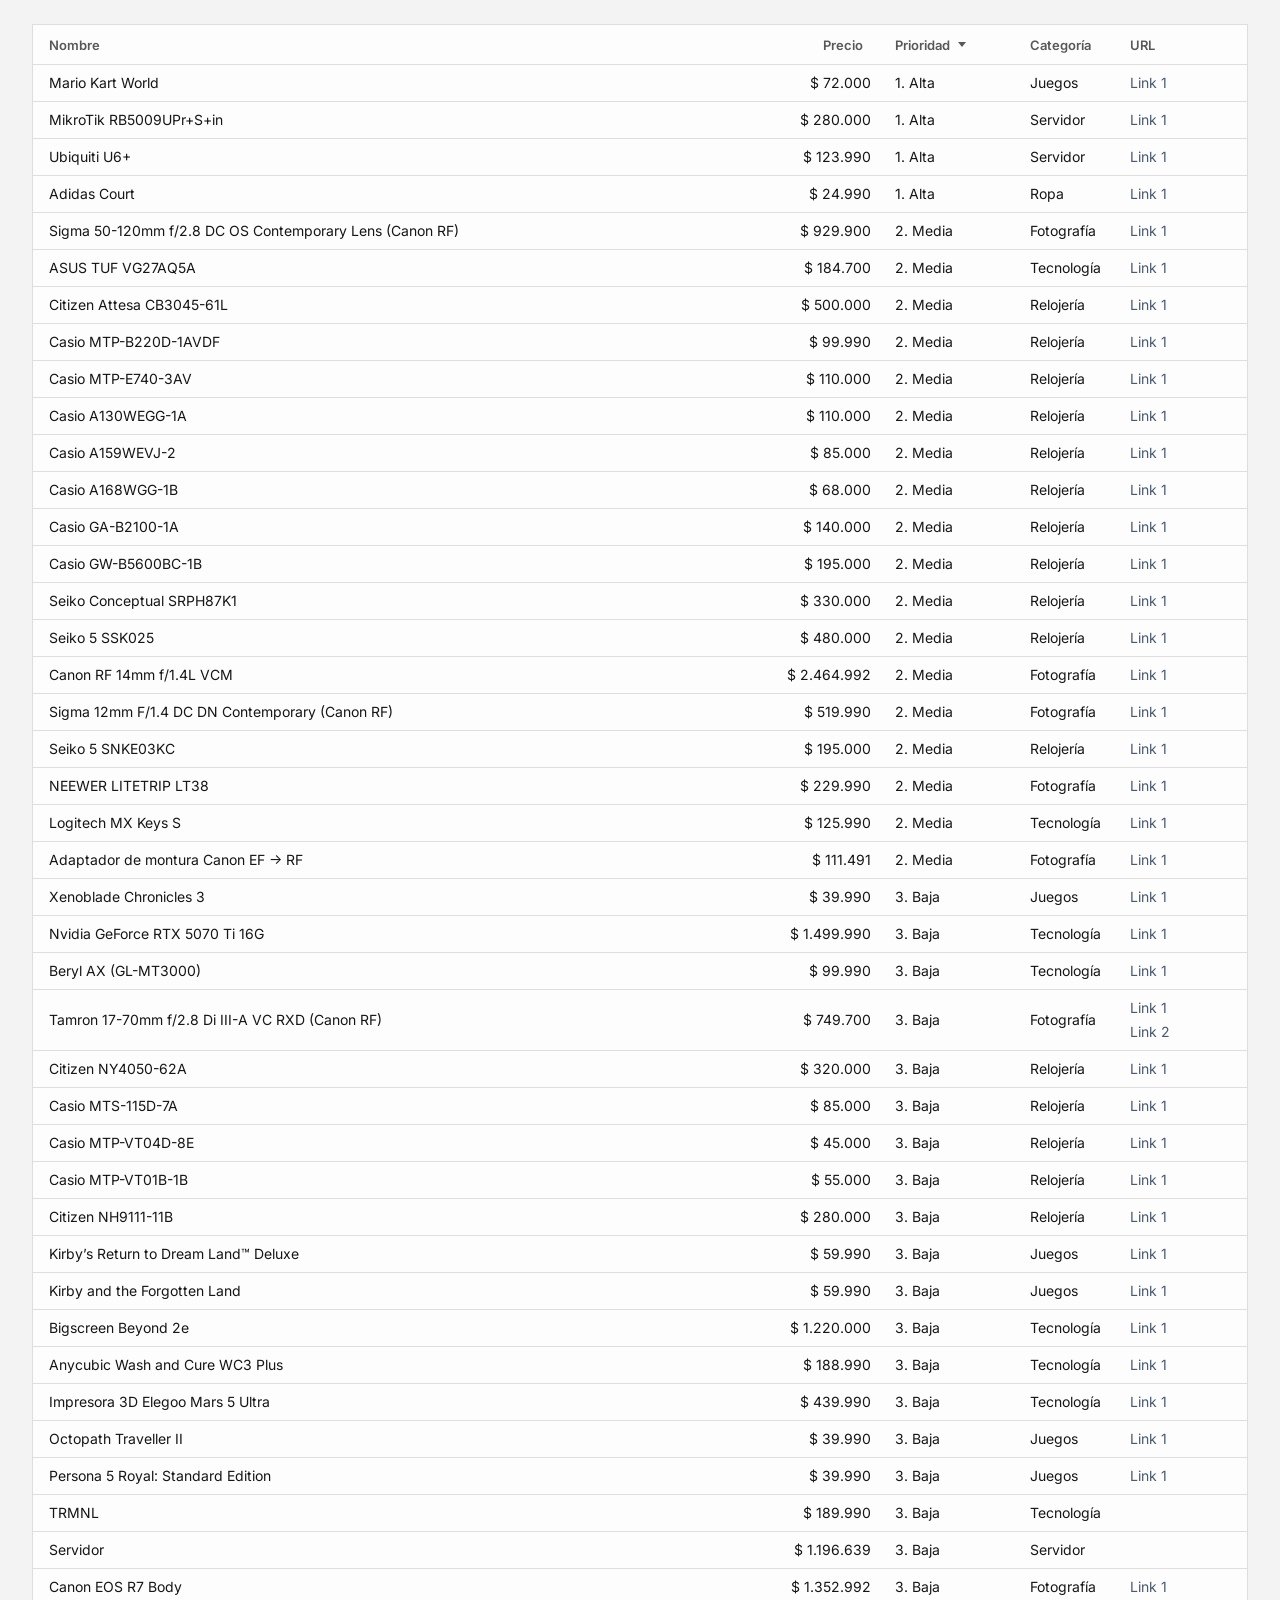
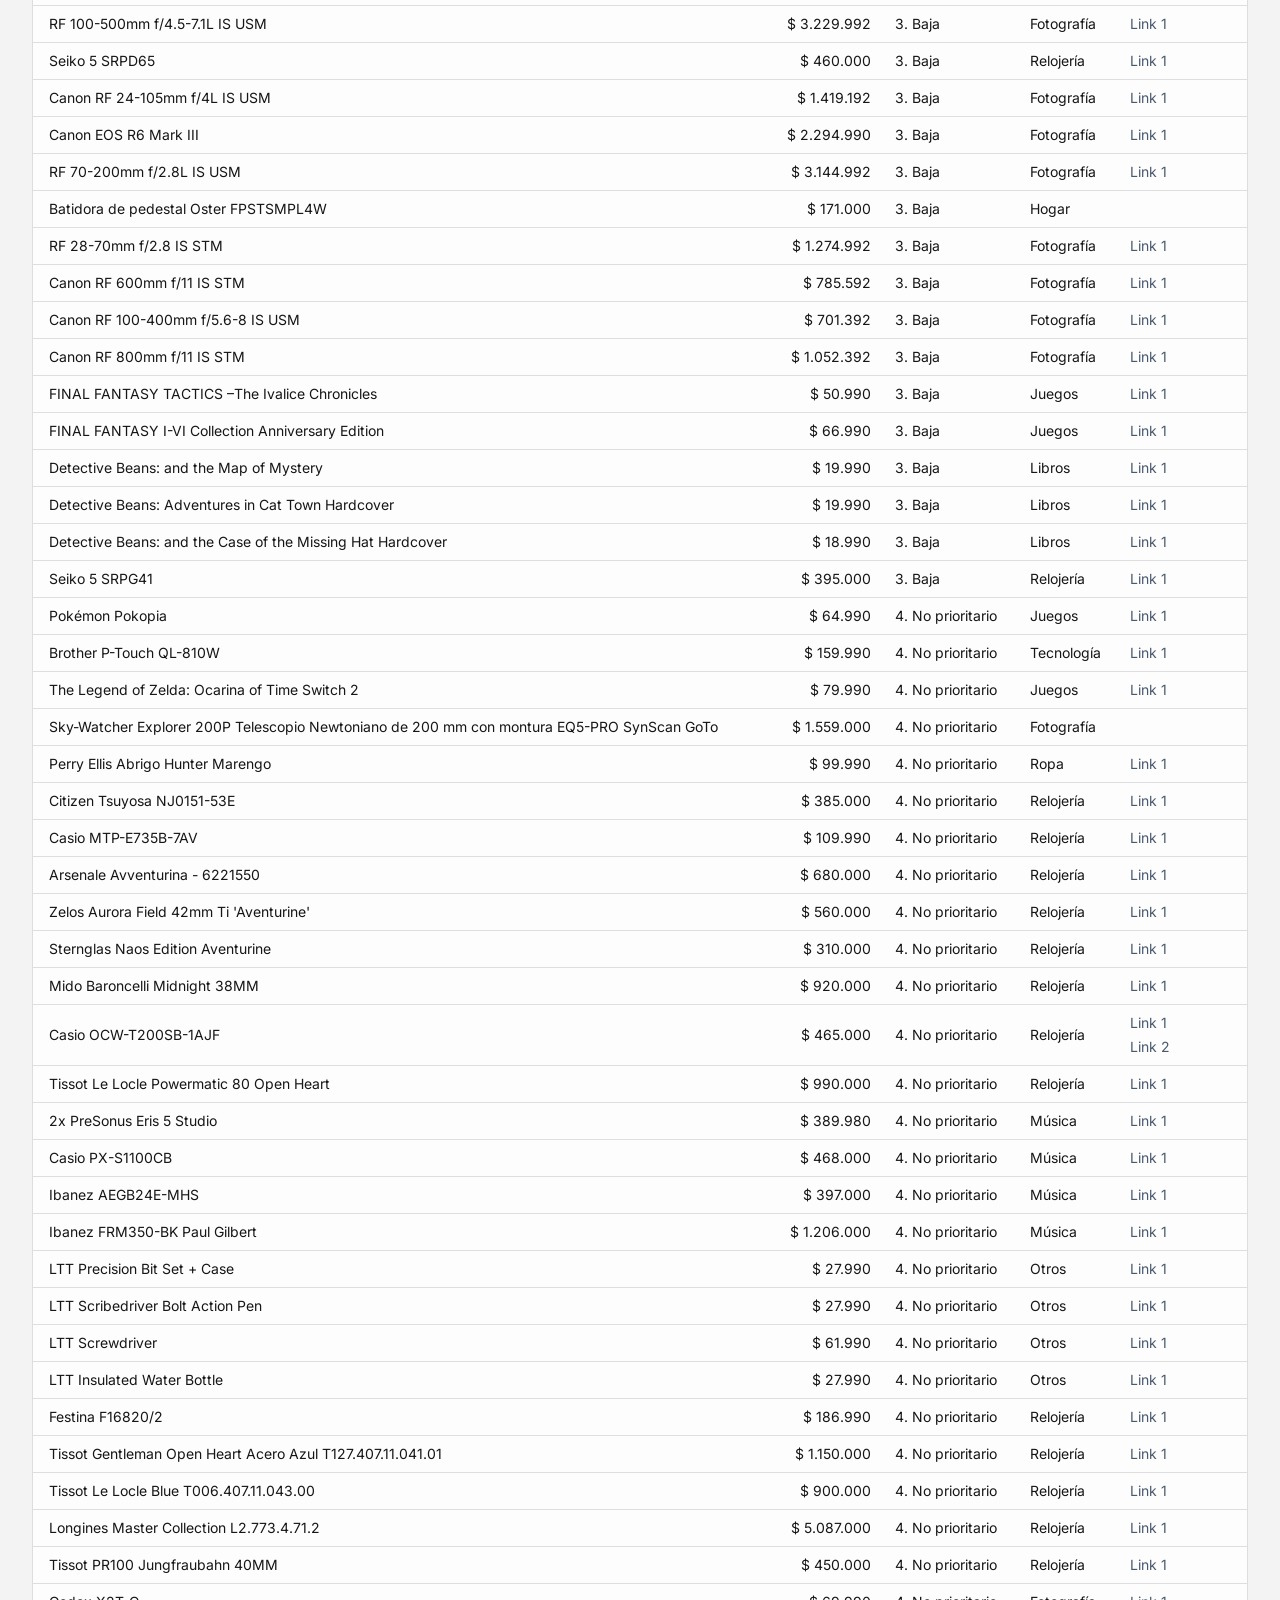
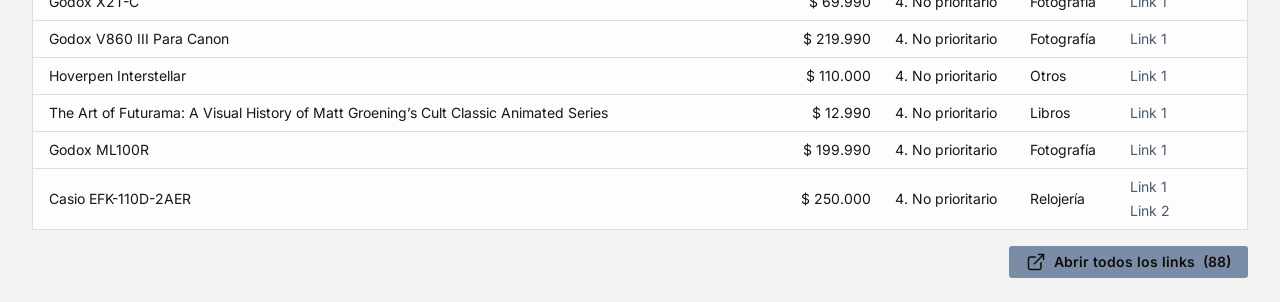
==== index.html @ c1797fd4 "Actualiza páginas 2026-11-22 13:48:52" ====
<!doctype html>
<html lang="es" data-app="Noco-Webhook" data-tint="neutral" data-shape="sharp" data-density="compact" data-voice="sans" data-numbers="inter">
<head>
<meta charset="utf-8">
<meta name="viewport" content="width=480">
<title>Noco-Webhook - Wishlist</title>
<meta name="theme-color" content="#7b8da6">
<link rel="icon" href="favicon.svg" type="image/svg+xml">
<!-- theme.js va antes de las hojas: así el tema elegido se aplica sin parpadeo -->
<script src="theme.js"></script>
<link rel="stylesheet" href="base.css">
<link rel="stylesheet" href="app.css">
</head>
<body class="fit-screen">
<div class="app">
<main class="main">
<div class="page page-wide">


<table class="table" id="tablaConEstilo">
<thead>
<tr>
<th scope="col">Nombre</th>
<th scope="col">Precio</th>
<th scope="col">Prioridad</th>
<th scope="col">Categoría</th>
<th scope="col">Estado</th>
<th scope="col">Fecha estimada</th>
<th scope="col">Proyecto</th>
<th scope="col">Fecha compra</th>
<th scope="col">URL</th>
</tr>
</thead>
<tbody>
<tr>
<td>Adidas Court</td>
<td>24990</td>
<td>1. Alta</td>
<td>Ropa</td>
<td>Pendiente</td>
<td>2030-12-31</td>
<td></td>
<td></td>
<td><ul><li><a href="https://www.adidas.cl/zapatillas-court/IE0927.html?forceSelSize=US+9" rel="noopener noreferrer" target="_blank">Link 1</a></li></ul></td>
</tr>
<tr>
<td>Ubiquiti U6+</td>
<td>123990</td>
<td>1. Alta</td>
<td>Servidor</td>
<td>Pendiente</td>
<td>2030-12-31</td>
<td>Servidor</td>
<td></td>
<td><ul><li><a href="https://www.amazon.com/gp/product/B0CC7X8XFD" rel="noopener noreferrer" target="_blank">Link 1</a></li></ul></td>
</tr>
<tr>
<td>MikroTik RB5009UPr+S+in</td>
<td>280000</td>
<td>1. Alta</td>
<td>Servidor</td>
<td>Pendiente</td>
<td>2030-12-31</td>
<td>Servidor</td>
<td></td>
<td><ul><li><a href="https://www.amazon.com/gp/product/B0BBW159WW" rel="noopener noreferrer" target="_blank">Link 1</a></li></ul></td>
</tr>
<tr>
<td>Mario Kart World</td>
<td>72000</td>
<td>1. Alta</td>
<td>Juegos</td>
<td>Pendiente</td>
<td>2030-12-31</td>
<td></td>
<td></td>
<td><ul><li><a href="https://www.mercadolibre.cl/videojuego-mario-kart-world-nintendo-switch-2-fisico/p/MLC49537584" rel="noopener noreferrer" target="_blank">Link 1</a></li></ul></td>
</tr>
<tr>
<td>Adaptador de montura Canon EF -&gt; RF</td>
<td>111491</td>
<td>2. Media</td>
<td>Fotografía</td>
<td>Pendiente</td>
<td>2025-12-31</td>
<td>Fotografía</td>
<td></td>
<td><ul><li><a href="https://www.canontiendaonline.cl/es_cl/p/adaptador-de-montura-de-lente-ef-eos-r?merchandise_type=New" rel="noopener noreferrer" target="_blank">Link 1</a></li></ul></td>
</tr>
<tr>
<td>Logitech MX Keys S</td>
<td>125990</td>
<td>2. Media</td>
<td>Tecnología</td>
<td>Pendiente</td>
<td>2025-12-31</td>
<td></td>
<td></td>
<td><ul><li><a href="https://www.mercadolibre.cl/teclado-logitech-mx-keys-s-color-grafito/p/MLC27081469" rel="noopener noreferrer" target="_blank">Link 1</a></li></ul></td>
</tr>
<tr>
<td>NEEWER LITETRIP LT38</td>
<td>229990</td>
<td>2. Media</td>
<td>Fotografía</td>
<td>Pendiente</td>
<td>2026-03-25</td>
<td>Fotografía</td>
<td></td>
<td><ul><li><a href="https://www.amazon.com/gp/product/B0D9QNVMGJ" rel="noopener noreferrer" target="_blank">Link 1</a></li></ul></td>
</tr>
<tr>
<td>Seiko 5 SNKE03KC</td>
<td>195000</td>
<td>2. Media</td>
<td>Relojería</td>
<td>Pendiente</td>
<td>2026-03-25</td>
<td></td>
<td></td>
<td><ul><li><a href="https://www.dandolahora.cl/collections/relojes-seiko/products/reloj-seiko-5-analogo-automatico-snke03kc-metalico-36mm" rel="noopener noreferrer" target="_blank">Link 1</a></li></ul></td>
</tr>
<tr>
<td>Sigma 12mm F/1.4 DC DN Contemporary (Canon RF)</td>
<td>519990</td>
<td>2. Media</td>
<td>Fotografía</td>
<td>Pendiente</td>
<td>2026-06-25</td>
<td>Fotografía</td>
<td></td>
<td><ul><li><a href="https://www.mifotopro.cl/producto/lente-sigma-af-12mm-f-1-4-dc-c-para-canon-rf/" rel="noopener noreferrer" target="_blank">Link 1</a></li></ul></td>
</tr>
<tr>
<td>Canon RF 14mm f/1.4L VCM</td>
<td>2464992</td>
<td>2. Media</td>
<td>Fotografía</td>
<td>Pendiente</td>
<td>2026-06-25</td>
<td>Fotografía</td>
<td></td>
<td><ul><li><a href="https://www.canontiendaonline.cl/es_cl/p/rf-14mm-f-1-4l-vcm" rel="noopener noreferrer" target="_blank">Link 1</a></li></ul></td>
</tr>
<tr>
<td>Seiko 5 SSK025</td>
<td>480000</td>
<td>2. Media</td>
<td>Relojería</td>
<td>Pendiente</td>
<td>2027-12-31</td>
<td></td>
<td></td>
<td><ul><li><a href="https://www.dandolahora.cl/products/reloj-seiko-5-gmt-automatic-ssk025-metalico-made-in-japan-40mm" rel="noopener noreferrer" target="_blank">Link 1</a></li></ul></td>
</tr>
<tr>
<td>Seiko Conceptual SRPH87K1</td>
<td>330000</td>
<td>2. Media</td>
<td>Relojería</td>
<td>Pendiente</td>
<td>2030-12-31</td>
<td></td>
<td></td>
<td><ul><li><a href="https://seikoboutique.cl/products/srph87k1" rel="noopener noreferrer" target="_blank">Link 1</a></li></ul></td>
</tr>
<tr>
<td>Casio GW-B5600BC-1B</td>
<td>195000</td>
<td>2. Media</td>
<td>Relojería</td>
<td>Pendiente</td>
<td>2030-12-31</td>
<td></td>
<td></td>
<td><ul><li><a href="https://www.casio.com/es/watches/gshock/product.GW-B5600BC-1B/" rel="noopener noreferrer" target="_blank">Link 1</a></li></ul></td>
</tr>
<tr>
<td>Casio GA-B2100-1A</td>
<td>140000</td>
<td>2. Media</td>
<td>Relojería</td>
<td>Pendiente</td>
<td>2030-12-31</td>
<td></td>
<td></td>
<td><ul><li><a href="https://www.dandolahora.cl/products/reloj-casio-g-shock-tough-solar-casioak-ga-b2100-1adr-carbon-core" rel="noopener noreferrer" target="_blank">Link 1</a></li></ul></td>
</tr>
<tr>
<td>Casio A168WGG-1B</td>
<td>68000</td>
<td>2. Media</td>
<td>Relojería</td>
<td>Pendiente</td>
<td>2030-12-31</td>
<td></td>
<td></td>
<td><ul><li><a href="https://www.dandolahora.cl/products/reloj-casio-vintage-a168wgg-1bdf-negro-pantalla-negativa" rel="noopener noreferrer" target="_blank">Link 1</a></li></ul></td>
</tr>
<tr>
<td>Casio A159WEVJ-2</td>
<td>85000</td>
<td>2. Media</td>
<td>Relojería</td>
<td>Pendiente</td>
<td>2030-12-31</td>
<td></td>
<td></td>
<td><ul><li><a href="https://www.dandolahora.cl/products/reloj-casio-vintage-a159wevj-2-azul-made-in-japan" rel="noopener noreferrer" target="_blank">Link 1</a></li></ul></td>
</tr>
<tr>
<td>Casio A130WEGG-1A</td>
<td>110000</td>
<td>2. Media</td>
<td>Relojería</td>
<td>Pendiente</td>
<td>2030-12-31</td>
<td></td>
<td></td>
<td><ul><li><a href="https://www.dandolahora.cl/products/reloj-casio-vintage-a130wegg-1a" rel="noopener noreferrer" target="_blank">Link 1</a></li></ul></td>
</tr>
<tr>
<td>Casio MTP-E740-3AV</td>
<td>110000</td>
<td>2. Media</td>
<td>Relojería</td>
<td>Pendiente</td>
<td>2030-12-31</td>
<td></td>
<td></td>
<td><ul><li><a href="https://www.dandolahora.cl/products/reloj-casio-analogo-mtp-e740-2a1-skeleton-day-date-azul-39-8mm" rel="noopener noreferrer" target="_blank">Link 1</a></li></ul></td>
</tr>
<tr>
<td>Casio MTP-B220D-1AVDF</td>
<td>99990</td>
<td>2. Media</td>
<td>Relojería</td>
<td>Pendiente</td>
<td>2030-12-31</td>
<td></td>
<td></td>
<td><ul><li><a href="https://larelojeria.cl/products/reloj-analogo-casio-hombre-mtp-b220d-1avdf" rel="noopener noreferrer" target="_blank">Link 1</a></li></ul></td>
</tr>
<tr>
<td>Citizen Attesa CB3045-61L</td>
<td>500000</td>
<td>2. Media</td>
<td>Relojería</td>
<td>Pendiente</td>
<td>2030-12-31</td>
<td></td>
<td></td>
<td><ul><li><a href="https://www.sakurawatches.com/citizen-attesa-act-line-black-titanium%E2%84%A2-series-cb3045-61l" rel="noopener noreferrer" target="_blank">Link 1</a></li></ul></td>
</tr>
<tr>
<td>ASUS TUF VG27AQ5A</td>
<td>184700</td>
<td>2. Media</td>
<td>Tecnología</td>
<td>Pendiente</td>
<td>2030-12-31</td>
<td></td>
<td></td>
<td><ul><li><a href="https://www.solotodo.cl/products/355701-asus-tuf-vg27aq5a" rel="noopener noreferrer" target="_blank">Link 1</a></li></ul></td>
</tr>
<tr>
<td>Sigma 50-120mm f/2.8 DC OS Contemporary Lens (Canon RF)</td>
<td>929900</td>
<td>2. Media</td>
<td>Fotografía</td>
<td>Pendiente</td>
<td>2030-12-31</td>
<td>Fotografía</td>
<td></td>
<td><ul><li><a href="https://www.horizontalfoto.cl/sigma-50-120mm-f28-dc-os-contemporary-lens-canon-rf" rel="noopener noreferrer" target="_blank">Link 1</a></li></ul></td>
</tr>
<tr>
<td>Seiko 5 SRPG41</td>
<td>395000</td>
<td>3. Baja</td>
<td>Relojería</td>
<td>Pendiente</td>
<td>2026-03-25</td>
<td></td>
<td></td>
<td><ul><li><a href="https://www.dandolahora.cl/collections/relojes-seiko/products/reloj-seiko-5-analogo-automatico-srpg41k1-metalico-39-4mm-field-made-in-japan" rel="noopener noreferrer" target="_blank">Link 1</a></li></ul></td>
</tr>
<tr>
<td>Detective Beans: and the Case of the Missing Hat Hardcover</td>
<td>18990</td>
<td>3. Baja</td>
<td>Libros</td>
<td>Pendiente</td>
<td>2026-06-25</td>
<td></td>
<td></td>
<td><ul><li><a href="https://www.amazon.com/Detective-Beans-Case-Missing-Hat/dp/1524895164" rel="noopener noreferrer" target="_blank">Link 1</a></li></ul></td>
</tr>
<tr>
<td>Detective Beans: Adventures in Cat Town Hardcover</td>
<td>19990</td>
<td>3. Baja</td>
<td>Libros</td>
<td>Pendiente</td>
<td>2026-06-25</td>
<td></td>
<td></td>
<td><ul><li><a href="https://www.amazon.com/Detective-Beans-Adventures-Cat-Town/dp/B0DV4NQWST" rel="noopener noreferrer" target="_blank">Link 1</a></li></ul></td>
</tr>
<tr>
<td>Detective Beans: and the Map of Mystery</td>
<td>19990</td>
<td>3. Baja</td>
<td>Libros</td>
<td>Pendiente</td>
<td>2026-06-25</td>
<td></td>
<td></td>
<td><ul><li><a href="https://www.amazon.com/Detective-Beans-Map-Mystery-3/dp/B0GPNKFG6G" rel="noopener noreferrer" target="_blank">Link 1</a></li></ul></td>
</tr>
<tr>
<td>FINAL FANTASY I-VI Collection Anniversary Edition</td>
<td>66990</td>
<td>3. Baja</td>
<td>Juegos</td>
<td>Pendiente</td>
<td>2026-06-30</td>
<td></td>
<td></td>
<td><ul><li><a href="https://www.amazon.com/FINAL-FANTASY-Collection-Anniversary-Nintendo-Switch/dp/B0DCKFWW1V" rel="noopener noreferrer" target="_blank">Link 1</a></li></ul></td>
</tr>
<tr>
<td>FINAL FANTASY TACTICS –The Ivalice Chronicles</td>
<td>50990</td>
<td>3. Baja</td>
<td>Juegos</td>
<td>Pendiente</td>
<td>2026-06-30</td>
<td></td>
<td></td>
<td><ul><li><a href="https://www.amazon.com/FANTASY-TACTICS-Chronicles-Exclusive-Nintendo-Switch/dp/B0FBZYSJXM" rel="noopener noreferrer" target="_blank">Link 1</a></li></ul></td>
</tr>
<tr>
<td>Canon RF 800mm f/11 IS STM</td>
<td>1052392</td>
<td>3. Baja</td>
<td>Fotografía</td>
<td>Pendiente</td>
<td>2026-12-25</td>
<td>Fotografía</td>
<td></td>
<td><ul><li><a href="https://www.canontiendaonline.cl/es_cl/p/rf-800mm-f-11-is-stm?merchandise_type=New" rel="noopener noreferrer" target="_blank">Link 1</a></li></ul></td>
</tr>
<tr>
<td>Canon RF 100-400mm f/5.6-8 IS USM</td>
<td>701392</td>
<td>3. Baja</td>
<td>Fotografía</td>
<td>Pendiente</td>
<td>2026-12-25</td>
<td>Fotografía</td>
<td></td>
<td><ul><li><a href="https://www.canontiendaonline.cl/es_cl/p/rf-100-400mm-f-5-6-8-is-usm" rel="noopener noreferrer" target="_blank">Link 1</a></li></ul></td>
</tr>
<tr>
<td>Canon RF 600mm f/11 IS STM</td>
<td>785592</td>
<td>3. Baja</td>
<td>Fotografía</td>
<td>Pendiente</td>
<td>2026-12-25</td>
<td>Fotografía</td>
<td></td>
<td><ul><li><a href="https://www.canontiendaonline.cl/es_cl/p/rf-600mm-f-11-is-stm?merchandise_type=New" rel="noopener noreferrer" target="_blank">Link 1</a></li></ul></td>
</tr>
<tr>
<td>RF 28-70mm f/2.8 IS STM</td>
<td>1274992</td>
<td>3. Baja</td>
<td>Fotografía</td>
<td>Pendiente</td>
<td>2027-06-25</td>
<td>Fotografía</td>
<td></td>
<td><ul><li><a href="https://www.canontiendaonline.cl/es_cl/p/rf-28-70mm-f-2-8-is-stm" rel="noopener noreferrer" target="_blank">Link 1</a></li></ul></td>
</tr>
<tr>
<td>Batidora de pedestal Oster FPSTSMPL4W</td>
<td>171000</td>
<td>3. Baja</td>
<td>Hogar</td>
<td>Pendiente</td>
<td>2027-06-25</td>
<td></td>
<td></td>
<td><ul></ul></td>
</tr>
<tr>
<td>RF 70-200mm f/2.8L IS USM</td>
<td>3144992</td>
<td>3. Baja</td>
<td>Fotografía</td>
<td>Pendiente</td>
<td>2027-12-25</td>
<td>Fotografía</td>
<td></td>
<td><ul><li><a href="https://www.canontiendaonline.cl/es_cl/p/rf-70-200mm-f-2-8l-is-usm?merchandise_type=New" rel="noopener noreferrer" target="_blank">Link 1</a></li></ul></td>
</tr>
<tr>
<td>Canon EOS R6 Mark III</td>
<td>2294990</td>
<td>3. Baja</td>
<td>Fotografía</td>
<td>Pendiente</td>
<td>2027-12-25</td>
<td>Fotografía</td>
<td></td>
<td><ul><li><a href="https://www.canontiendaonline.cl/es_cl/p/eos-r6-mark-iii-body" rel="noopener noreferrer" target="_blank">Link 1</a></li></ul></td>
</tr>
<tr>
<td>Canon RF 24-105mm f/4L IS USM</td>
<td>1419192</td>
<td>3. Baja</td>
<td>Fotografía</td>
<td>Pendiente</td>
<td>2027-12-25</td>
<td>Fotografía</td>
<td></td>
<td><ul><li><a href="https://www.canontiendaonline.cl/es_cl/p/rf-24-105mm-f-4l-is-usm?merchandise_type=New" rel="noopener noreferrer" target="_blank">Link 1</a></li></ul></td>
</tr>
<tr>
<td>Seiko 5 SRPD65</td>
<td>460000</td>
<td>3. Baja</td>
<td>Relojería</td>
<td>Pendiente</td>
<td>2027-12-31</td>
<td></td>
<td></td>
<td><ul><li><a href="https://www.dandolahora.cl/products/reloj-seiko-5-analogo-automatico-srpd65-metalico-42mm-made-in-japan" rel="noopener noreferrer" target="_blank">Link 1</a></li></ul></td>
</tr>
<tr>
<td>RF 100-500mm f/4.5-7.1L IS USM</td>
<td>3229992</td>
<td>3. Baja</td>
<td>Fotografía</td>
<td>Pendiente</td>
<td>2028-01-25</td>
<td>Fotografía</td>
<td></td>
<td><ul><li><a href="https://www.canontiendaonline.cl/es_cl/p/rf-100-500mm-f-4-5-7-1l-is-usm?merchandise_type=New" rel="noopener noreferrer" target="_blank">Link 1</a></li></ul></td>
</tr>
<tr>
<td>Canon EOS R7 Body</td>
<td>1352992</td>
<td>3. Baja</td>
<td>Fotografía</td>
<td>Pendiente</td>
<td>2028-06-25</td>
<td>Fotografía</td>
<td></td>
<td><ul><li><a href="https://www.canontiendaonline.cl/es_cl/p/eos-r7-body?merchandise_type=New" rel="noopener noreferrer" target="_blank">Link 1</a></li></ul></td>
</tr>
<tr>
<td>Servidor</td>
<td>1196639</td>
<td>3. Baja</td>
<td>Servidor</td>
<td>Pendiente</td>
<td>2030-12-31</td>
<td>Servidor</td>
<td></td>
<td><ul></ul></td>
</tr>
<tr>
<td>TRMNL</td>
<td>189990</td>
<td>3. Baja</td>
<td>Tecnología</td>
<td>Pendiente</td>
<td>2030-12-31</td>
<td>Servidor</td>
<td></td>
<td><ul></ul></td>
</tr>
<tr>
<td>Persona 5 Royal: Standard Edition</td>
<td>39990</td>
<td>3. Baja</td>
<td>Juegos</td>
<td>Pendiente</td>
<td>2030-12-31</td>
<td></td>
<td></td>
<td><ul><li><a href="https://www.amazon.com/gp/product/B0BF9L5CK8" rel="noopener noreferrer" target="_blank">Link 1</a></li></ul></td>
</tr>
<tr>
<td>Octopath Traveller II</td>
<td>39990</td>
<td>3. Baja</td>
<td>Juegos</td>
<td>Pendiente</td>
<td>2030-12-31</td>
<td></td>
<td></td>
<td><ul><li><a href="https://www.amazon.com/gp/product/B0BF66G8F9" rel="noopener noreferrer" target="_blank">Link 1</a></li></ul></td>
</tr>
<tr>
<td>Impresora 3D Elegoo Mars 5 Ultra</td>
<td>439990</td>
<td>3. Baja</td>
<td>Tecnología</td>
<td>Pendiente</td>
<td>2030-12-31</td>
<td>Criptoscopio</td>
<td></td>
<td><ul><li><a href="https://www.todotoner.cl/impresoras/impresoras-3d/impresoras/mars-5-ultra-9k-150mmh" rel="noopener noreferrer" target="_blank">Link 1</a></li></ul></td>
</tr>
<tr>
<td>Anycubic Wash and Cure WC3 Plus</td>
<td>188990</td>
<td>3. Baja</td>
<td>Tecnología</td>
<td>Pendiente</td>
<td>2030-12-31</td>
<td>Criptoscopio</td>
<td></td>
<td><ul><li><a href="https://www.todotoner.cl/impresoras/impresoras-3d/impresoras/wash-and-cure-wc3-anycubic" rel="noopener noreferrer" target="_blank">Link 1</a></li></ul></td>
</tr>
<tr>
<td>Bigscreen Beyond 2e</td>
<td>1220000</td>
<td>3. Baja</td>
<td>Tecnología</td>
<td>Pendiente</td>
<td>2030-12-31</td>
<td></td>
<td></td>
<td><ul><li><a href="https://store.bigscreenvr.com/products/bigscreen-beyond-2" rel="noopener noreferrer" target="_blank">Link 1</a></li></ul></td>
</tr>
<tr>
<td>Kirby and the Forgotten Land</td>
<td>59990</td>
<td>3. Baja</td>
<td>Juegos</td>
<td>Pendiente</td>
<td>2030-12-31</td>
<td></td>
<td></td>
<td><ul><li><a href="https://www.amazon.com/Kirby-Forgotten-Land-Nintendo-Switch/dp/B09H221SH4" rel="noopener noreferrer" target="_blank">Link 1</a></li></ul></td>
</tr>
<tr>
<td>Kirby’s Return to Dream Land™ Deluxe</td>
<td>59990</td>
<td>3. Baja</td>
<td>Juegos</td>
<td>Pendiente</td>
<td>2030-12-31</td>
<td></td>
<td></td>
<td><ul><li><a href="https://www.amazon.com/Kirbys-Return-Dream-LandTM-Deluxe-Nintendo/dp/B0BF7XR94T" rel="noopener noreferrer" target="_blank">Link 1</a></li></ul></td>
</tr>
<tr>
<td>Citizen NH9111-11B</td>
<td>280000</td>
<td>3. Baja</td>
<td>Relojería</td>
<td>Pendiente</td>
<td>2030-12-31</td>
<td></td>
<td></td>
<td><ul><li><a href="https://www.dandolahora.cl/collections/relojes-citizen/products/reloj-citizen-nh9111-11b-automatico-40mm-sapphire-made-in-japan-jdm" rel="noopener noreferrer" target="_blank">Link 1</a></li></ul></td>
</tr>
<tr>
<td>Casio MTP-VT01B-1B</td>
<td>55000</td>
<td>3. Baja</td>
<td>Relojería</td>
<td>Pendiente</td>
<td>2030-12-31</td>
<td></td>
<td></td>
<td><ul><li><a href="https://www.dandolahora.cl/collections/relojes-casio-vintage/products/reloj-casio-analogo-mtp-vt01b-1b-negro-correa-de-cuero-40mm" rel="noopener noreferrer" target="_blank">Link 1</a></li></ul></td>
</tr>
<tr>
<td>Casio MTP-VT04D-8E</td>
<td>45000</td>
<td>3. Baja</td>
<td>Relojería</td>
<td>Pendiente</td>
<td>2030-12-31</td>
<td></td>
<td></td>
<td><ul><li><a href="https://www.dandolahora.cl/collections/relojes-casio-vintage/products/reloj-casio-analogo-mtp-vt04d-8e" rel="noopener noreferrer" target="_blank">Link 1</a></li></ul></td>
</tr>
<tr>
<td>Casio MTS-115D-7A</td>
<td>85000</td>
<td>3. Baja</td>
<td>Relojería</td>
<td>Pendiente</td>
<td>2030-12-31</td>
<td></td>
<td></td>
<td><ul><li><a href="https://www.dandolahora.cl/collections/relojes-casio-vintage/products/reloj-casio-sapphire-analogo-mts-115d-7a-correa-de-acero" rel="noopener noreferrer" target="_blank">Link 1</a></li></ul></td>
</tr>
<tr>
<td>Citizen NY4050-62A</td>
<td>320000</td>
<td>3. Baja</td>
<td>Relojería</td>
<td>Pendiente</td>
<td>2030-12-31</td>
<td></td>
<td></td>
<td><ul><li><a href="https://www.dandolahora.cl/collections/relojes-citizen/products/reloj-citizen-ny4050-62a-cal-8200-automatico-40mm-exclusivo" rel="noopener noreferrer" target="_blank">Link 1</a></li></ul></td>
</tr>
<tr>
<td>Tamron 17-70mm f/2.8 Di III-A VC RXD (Canon RF)</td>
<td>749700</td>
<td>3. Baja</td>
<td>Fotografía</td>
<td>Pendiente</td>
<td>2030-12-31</td>
<td>Fotografía</td>
<td></td>
<td><ul><li><a href="https://davidandjoseph.cl/index.php?route=product/product&amp;product_id=58575" rel="noopener noreferrer" target="_blank">Link 1</a></li><li><a href="https://www.horizontalfoto.cl/tamron-17-70mm-f28-di-iii-a-vc-rxd-canon-rf" rel="noopener noreferrer" target="_blank">Link 2</a></li></ul></td>
</tr>
<tr>
<td>Beryl AX (GL-MT3000)</td>
<td>99990</td>
<td>3. Baja</td>
<td>Tecnología</td>
<td>Pendiente</td>
<td>2027-11-01</td>
<td></td>
<td></td>
<td><ul><li><a href="https://www.amazon.com/GL-iNet-GL-MT3000-Pocket-Sized-Wireless-Gigabit/dp/B0BPSGJN7T?" rel="noopener noreferrer" target="_blank">Link 1</a></li></ul></td>
</tr>
<tr>
<td>Nvidia GeForce RTX 5070 Ti 16G</td>
<td>1499990</td>
<td>3. Baja</td>
<td>Tecnología</td>
<td>Pendiente</td>
<td>2030-12-31</td>
<td></td>
<td></td>
<td><ul><li><a href="https://www.solotodo.cl/tarjetas_de_video?gpu_brands=106034&amp;gpus=2021153&amp;length_min=303&amp;length_max=338&amp;ordering=offer_price_usd" rel="noopener noreferrer" target="_blank">Link 1</a></li></ul></td>
</tr>
<tr>
<td>Xenoblade Chronicles 3</td>
<td>39990</td>
<td>3. Baja</td>
<td>Juegos</td>
<td>Pendiente</td>
<td>2030-12-31</td>
<td></td>
<td></td>
<td><ul><li><a href="https://www.mercadolibre.cl/xenoblade-chronicles-3-standard-edition-fisico/p/MLC19472089" rel="noopener noreferrer" target="_blank">Link 1</a></li></ul></td>
</tr>
<tr>
<td>Casio EFK-110D-2AER</td>
<td>250000</td>
<td>4. No prioritario</td>
<td>Relojería</td>
<td>Pendiente</td>
<td>2026-10-30</td>
<td></td>
<td></td>
<td><ul><li><a href="https://www.baroli.es/reloj-casio-edifice/efk-110d-2aer/" rel="noopener noreferrer" target="_blank">Link 1</a></li><li><a href="https://www.elcorteingles.es/joyeria-y-relojes/A200865696-azul-pr-reloj-edifice-automatic-efk-110d-2aer-de-acero/" rel="noopener noreferrer" target="_blank">Link 2</a></li></ul></td>
</tr>
<tr>
<td>Godox ML100R</td>
<td>199990</td>
<td>4. No prioritario</td>
<td>Fotografía</td>
<td>Pendiente</td>
<td>2026-06-25</td>
<td>Fotografía</td>
<td></td>
<td><ul><li><a href="https://www.amazon.com/dp/B0F1CW65QK" rel="noopener noreferrer" target="_blank">Link 1</a></li></ul></td>
</tr>
<tr>
<td>The Art of Futurama: A Visual History of Matt Groening’s Cult Classic Animated Series</td>
<td>12990</td>
<td>4. No prioritario</td>
<td>Libros</td>
<td>Pendiente</td>
<td>2026-06-25</td>
<td></td>
<td></td>
<td><ul><li><a href="https://www.amazon.com/Art-Futurama-Matt-Groening/dp/141977350X" rel="noopener noreferrer" target="_blank">Link 1</a></li></ul></td>
</tr>
<tr>
<td>Hoverpen Interstellar</td>
<td>110000</td>
<td>4. No prioritario</td>
<td>Otros</td>
<td>Pendiente</td>
<td>2026-12-31</td>
<td></td>
<td></td>
<td><ul><li><a href="https://noviumdesign.com/products/hoverpen-interstellar?variant=45213075931439" rel="noopener noreferrer" target="_blank">Link 1</a></li></ul></td>
</tr>
<tr>
<td>Godox V860 III Para Canon</td>
<td>219990</td>
<td>4. No prioritario</td>
<td>Fotografía</td>
<td>Pendiente</td>
<td>2027-03-31</td>
<td>Fotografía</td>
<td></td>
<td><ul><li><a href="https://fotosimple.cl/store/producto/flash-godox-v860iii-para-canon-ttl-hss-con-bateria/" rel="noopener noreferrer" target="_blank">Link 1</a></li></ul></td>
</tr>
<tr>
<td>Godox X2T-C</td>
<td>69990</td>
<td>4. No prioritario</td>
<td>Fotografía</td>
<td>Pendiente</td>
<td>2027-03-31</td>
<td>Fotografía</td>
<td></td>
<td><ul><li><a href="https://fotosimple.cl/store/producto/trigger-godox-x2t-s-para-canon/" rel="noopener noreferrer" target="_blank">Link 1</a></li></ul></td>
</tr>
<tr>
<td>Tissot PR100 Jungfraubahn 40MM</td>
<td>450000</td>
<td>4. No prioritario</td>
<td>Relojería</td>
<td>Pendiente</td>
<td>2027-12-31</td>
<td></td>
<td></td>
<td><ul><li><a href="https://www.zait.cl/reloj-tissot-pr100-jungfraubahn-acero/p" rel="noopener noreferrer" target="_blank">Link 1</a></li></ul></td>
</tr>
<tr>
<td>Longines Master Collection L2.773.4.71.2</td>
<td>5087000</td>
<td>4. No prioritario</td>
<td>Relojería</td>
<td>Pendiente</td>
<td>2030-12-31</td>
<td></td>
<td></td>
<td><ul><li><a href="https://www.zait.cl/reloj-longines-master-collection-l27734712/p" rel="noopener noreferrer" target="_blank">Link 1</a></li></ul></td>
</tr>
<tr>
<td>Tissot Le Locle Blue T006.407.11.043.00</td>
<td>900000</td>
<td>4. No prioritario</td>
<td>Relojería</td>
<td>Pendiente</td>
<td>2030-12-31</td>
<td></td>
<td></td>
<td><ul><li><a href="https://www.zait.cl/reloj-tissot-le-locle-powermatic-80-blue/p" rel="noopener noreferrer" target="_blank">Link 1</a></li></ul></td>
</tr>
<tr>
<td>Tissot Gentleman Open Heart Acero Azul T127.407.11.041.01</td>
<td>1150000</td>
<td>4. No prioritario</td>
<td>Relojería</td>
<td>Pendiente</td>
<td>2030-12-31</td>
<td></td>
<td></td>
<td><ul><li><a href="https://www.zait.cl/reloj-tissot-gentleman-open-heart-acero-azul/p" rel="noopener noreferrer" target="_blank">Link 1</a></li></ul></td>
</tr>
<tr>
<td>Festina F16820/2</td>
<td>186990</td>
<td>4. No prioritario</td>
<td>Relojería</td>
<td>Pendiente</td>
<td>2030-12-31</td>
<td></td>
<td></td>
<td><ul><li><a href="https://larelojeria.cl/collections/festina/products/reloj-analogo-festina-hombre-f16820-2" rel="noopener noreferrer" target="_blank">Link 1</a></li></ul></td>
</tr>
<tr>
<td>LTT Insulated Water Bottle</td>
<td>27990</td>
<td>4. No prioritario</td>
<td>Otros</td>
<td>Pendiente</td>
<td>2030-12-31</td>
<td></td>
<td></td>
<td><ul><li><a href="https://global.lttstore.com/products/insulated-water-bottle?variant=43417591185453" rel="noopener noreferrer" target="_blank">Link 1</a></li></ul></td>
</tr>
<tr>
<td>LTT Screwdriver</td>
<td>61990</td>
<td>4. No prioritario</td>
<td>Otros</td>
<td>Pendiente</td>
<td>2030-12-31</td>
<td></td>
<td></td>
<td><ul><li><a href="https://global.lttstore.com/products/screwdriver?variant=43417126862893" rel="noopener noreferrer" target="_blank">Link 1</a></li></ul></td>
</tr>
<tr>
<td>LTT Scribedriver Bolt Action Pen</td>
<td>27990</td>
<td>4. No prioritario</td>
<td>Otros</td>
<td>Pendiente</td>
<td>2030-12-31</td>
<td></td>
<td></td>
<td><ul><li><a href="https://global.lttstore.com/products/scribedriver-bolt-action-pen?variant=43417237323821" rel="noopener noreferrer" target="_blank">Link 1</a></li></ul></td>
</tr>
<tr>
<td>LTT Precision Bit Set + Case</td>
<td>27990</td>
<td>4. No prioritario</td>
<td>Otros</td>
<td>Pendiente</td>
<td>2030-12-31</td>
<td></td>
<td></td>
<td><ul><li><a href="https://global.lttstore.com/products/precision-bit-set-case?_pos=8&amp;_fid=a62f479e1&amp;_ss=c" rel="noopener noreferrer" target="_blank">Link 1</a></li></ul></td>
</tr>
<tr>
<td>Ibanez FRM350-BK Paul Gilbert</td>
<td>1206000</td>
<td>4. No prioritario</td>
<td>Música</td>
<td>Pendiente</td>
<td>2030-12-31</td>
<td>Música</td>
<td></td>
<td><ul><li><a href="https://www.thomann.de/intl/ibanez_frm350_bk_paul_gilbert.htm" rel="noopener noreferrer" target="_blank">Link 1</a></li></ul></td>
</tr>
<tr>
<td>Ibanez AEGB24E-MHS</td>
<td>397000</td>
<td>4. No prioritario</td>
<td>Música</td>
<td>Pendiente</td>
<td>2030-12-31</td>
<td>Música</td>
<td></td>
<td><ul><li><a href="https://www.thomannmusic.com/ibanez_aegb24e_mhs.htm" rel="noopener noreferrer" target="_blank">Link 1</a></li></ul></td>
</tr>
<tr>
<td>Casio PX-S1100CB</td>
<td>468000</td>
<td>4. No prioritario</td>
<td>Música</td>
<td>Pendiente</td>
<td>2030-12-31</td>
<td>Música</td>
<td></td>
<td><ul><li><a href="https://www.thomann.de/intl/casio_px_s1100cb.htm" rel="noopener noreferrer" target="_blank">Link 1</a></li></ul></td>
</tr>
<tr>
<td>2x PreSonus Eris 5 Studio</td>
<td>389980</td>
<td>4. No prioritario</td>
<td>Música</td>
<td>Pendiente</td>
<td>2030-12-31</td>
<td>Música</td>
<td></td>
<td><ul><li><a href="https://www.blupointmusic.cl/producto/presonus-eris-studio-5-monitor-de-estudio-unidad/" rel="noopener noreferrer" target="_blank">Link 1</a></li></ul></td>
</tr>
<tr>
<td>Tissot Le Locle Powermatic 80 Open Heart</td>
<td>990000</td>
<td>4. No prioritario</td>
<td>Relojería</td>
<td>Pendiente</td>
<td>2030-12-31</td>
<td></td>
<td></td>
<td><ul><li><a href="https://www.dandolahora.cl/products/reloj-tissot-le-locle-powermatic-80-open-heart" rel="noopener noreferrer" target="_blank">Link 1</a></li></ul></td>
</tr>
<tr>
<td>Casio OCW-T200SB-1AJF</td>
<td>465000</td>
<td>4. No prioritario</td>
<td>Relojería</td>
<td>Pendiente</td>
<td>2030-12-31</td>
<td></td>
<td></td>
<td><ul><li><a href="https://www.casio.com/jp/watches/oceanus/product.OCW-T200SB-1A/" rel="noopener noreferrer" target="_blank">Link 1</a></li><li><a href="https://www.sakurawatches.com/casio-oceanus-classic-line-all-black-ip-ocw-t200sb-1ajf" rel="noopener noreferrer" target="_blank">Link 2</a></li></ul></td>
</tr>
<tr>
<td>Mido Baroncelli Midnight 38MM</td>
<td>920000</td>
<td>4. No prioritario</td>
<td>Relojería</td>
<td>Pendiente</td>
<td>2030-12-31</td>
<td></td>
<td></td>
<td><ul><li><a href="https://www.zait.cl/reloj-hombre-mido-baroncelli-midnight-blue-gent/p" rel="noopener noreferrer" target="_blank">Link 1</a></li></ul></td>
</tr>
<tr>
<td>Sternglas Naos Edition Aventurine</td>
<td>310000</td>
<td>4. No prioritario</td>
<td>Relojería</td>
<td>Pendiente</td>
<td>2030-12-31</td>
<td></td>
<td></td>
<td><ul><li><a href="https://www.sternglas.com/products/naos-edition-aventurine-dark-blue" rel="noopener noreferrer" target="_blank">Link 1</a></li></ul></td>
</tr>
<tr>
<td>Zelos Aurora Field 42mm Ti &#39;Aventurine&#39;</td>
<td>560000</td>
<td>4. No prioritario</td>
<td>Relojería</td>
<td>Pendiente</td>
<td>2030-12-31</td>
<td></td>
<td></td>
<td><ul><li><a href="https://zeloswatches.com/products/aurora-field-42mm-ti-aventurine" rel="noopener noreferrer" target="_blank">Link 1</a></li></ul></td>
</tr>
<tr>
<td>Arsenale Avventurina - 6221550</td>
<td>680000</td>
<td>4. No prioritario</td>
<td>Relojería</td>
<td>Pendiente</td>
<td>2030-12-31</td>
<td></td>
<td></td>
<td><ul><li><a href="https://www.venezianico.com/products/arsenale-avventurina-6221550" rel="noopener noreferrer" target="_blank">Link 1</a></li></ul></td>
</tr>
<tr>
<td>Casio MTP-E735B-7AV </td>
<td>109990</td>
<td>4. No prioritario</td>
<td>Relojería</td>
<td>Pendiente</td>
<td>2030-12-31</td>
<td></td>
<td></td>
<td><ul><li><a href="https://larelojeria.cl/collections/casio-hombre/products/reloj-analogo-casio-hombre-mtp-e735b-7av" rel="noopener noreferrer" target="_blank">Link 1</a></li></ul></td>
</tr>
<tr>
<td>Citizen Tsuyosa NJ0151-53E</td>
<td>385000</td>
<td>4. No prioritario</td>
<td>Relojería</td>
<td>Pendiente</td>
<td>2030-12-31</td>
<td></td>
<td></td>
<td><ul><li><a href="https://antucotienda.cl/reloj-citizen-automatic-tsuyosa-special-edition-nj0151-53e" rel="noopener noreferrer" target="_blank">Link 1</a></li></ul></td>
</tr>
<tr>
<td>Perry Ellis Abrigo Hunter Marengo</td>
<td>99990</td>
<td>4. No prioritario</td>
<td>Ropa</td>
<td>Pendiente</td>
<td>2030-12-31</td>
<td></td>
<td></td>
<td><ul><li><a href="https://www.perryellis.cl/abrigo-hombre-hunter-marengo-2010107818/p" rel="noopener noreferrer" target="_blank">Link 1</a></li></ul></td>
</tr>
<tr>
<td>Sky-Watcher Explorer 200P Telescopio Newtoniano de 200 mm con montura EQ5-PRO SynScan GoTo</td>
<td>1559000</td>
<td>4. No prioritario</td>
<td>Fotografía</td>
<td>Pendiente</td>
<td>2035-12-31</td>
<td>Fotografía</td>
<td></td>
<td><ul></ul></td>
</tr>
<tr>
<td>The Legend of Zelda: Ocarina of Time Switch 2</td>
<td>79990</td>
<td>4. No prioritario</td>
<td>Juegos</td>
<td>Pendiente</td>
<td>2030-12-31</td>
<td></td>
<td></td>
<td><ul><li><a href="https://www.mercadolibre.cl/the-legend-of-zelda-ocarina-of-time-nintendo-switch-2/up/MLCU5910176507" rel="noopener noreferrer" target="_blank">Link 1</a></li></ul></td>
</tr>
<tr>
<td>Brother P-Touch QL-810W</td>
<td>159990</td>
<td>4. No prioritario</td>
<td>Tecnología</td>
<td>Pendiente</td>
<td>2030-12-31</td>
<td></td>
<td></td>
<td><ul><li><a href="https://www.todotoner.cl/impresoras-de-etiquetas/ql-810w" rel="noopener noreferrer" target="_blank">Link 1</a></li></ul></td>
</tr>
<tr>
<td>Pokémon Pokopia</td>
<td>64990</td>
<td>4. No prioritario</td>
<td>Juegos</td>
<td>Pendiente</td>
<td>2030-12-31</td>
<td></td>
<td></td>
<td><ul><li><a href="https://www.mercadolibre.cl/videojuego-fisico-nintendo-switch-2-clasificacion-e-pokemon-pokopia/p/MLC65762576" rel="noopener noreferrer" target="_blank">Link 1</a></li></ul></td>
</tr>
</tbody>
</table>

  <div class="actions-end">
    <button type="button" class="btn btn-primary" id="open-all-links"><svg class="icon" viewBox="0 0 24 24" aria-hidden="true"><path d="M15 3h6v6" /><path d="M10 14 21 3" /><path d="M18 13v6a2 2 0 0 1-2 2H5a2 2 0 0 1-2-2V8a2 2 0 0 1 2-2h6" /></svg>Abrir todos los links <span id="link-count" class="num"></span></button>
  </div>

</div>
</main>
</div>
<script src="vendor/jquery-3.7.1.min.js"></script>
<script src="vendor/datatables-2.3.2.min.js"></script>
<script>
      const themeSelect = document.getElementById("theme-mode");
      if (themeSelect) {
        themeSelect.value = MeridianTheme.get();
        themeSelect.addEventListener("change", () => MeridianTheme.set(themeSelect.value));
      }
</script>
<script>
      // Agarramos los headers
      let headers = $("#tablaConEstilo thead th")
        .map(function (idx, th) {
          return $(th).text().toLowerCase();
        })
        .get();

      // Encontramos los índices por wildcard
      let fecha_estimada = headers
        .map((h, idx) => (h.includes("fecha estimada") ? idx : -1))
        .filter((idx) => idx !== -1);
      let fecha_compra = headers
        .map((h, idx) => (h.includes("fecha compra") ? idx : -1))
        .filter((idx) => idx !== -1);
      let proyectoIndexes = headers
        .map((h, idx) => (h.includes("proyecto") ? idx : -1))
        .filter((idx) => idx !== -1);
      let estadoIndex = headers
        .map((h, idx) => (h.includes("estado") ? idx : -1))
        .filter((idx) => idx !== -1);
      let prioridadIndex = headers
        .map((h, idx) => (h.includes("prioridad") ? idx : -1))
        .filter((idx) => idx !== -1);
      let precioIndexes = headers
        .map((h, idx) => (h.includes("precio") ? idx : -1))
        .filter((idx) => idx !== -1);
      let urlIndexes = headers
        .map((h, idx) => (h.includes("url") ? idx : -1))
        .filter((idx) => idx !== -1);

      $(document).ready(function () {
        if (!$("#tablaConEstilo").length) return;
        let tabla = $("#tablaConEstilo").DataTable({
          paging: false,
          searching: false,
          scrollCollapse: true,
          info: false,
          order: [
            [estadoIndex, "desc"],
            [prioridadIndex, "asc"],
          ],

          columnDefs: [
            {
              targets: urlIndexes,
              className: "url-column",
            },
            {
              targets: precioIndexes,
              className: "precio-column",
            },
            {
              targets: fecha_estimada,
              className: "fecha-column",
              visible: false,
            },
            {
              targets: fecha_compra,
              className: "fecha-column",
              visible: false,
            },
            {
              targets: proyectoIndexes,
              className: "proyecto-column",
              visible: false,
            },
            {
              targets: estadoIndex,
              className: "estado-column",
              visible: false,
            },
          ],
        });

        tabla.columns(fecha_compra, fecha_estimada).every(function () {
          this.nodes()
            .to$()
            .each(function () {
              let data = $(this).text();
              if (data && data !== "null") {
                $(this).text(
                  new Date(data).toLocaleDateString("es-CL", {
                    year: "numeric",
                    month: "2-digit",
                    day: "2-digit",
                  }),
                );
              }
            });
        });
        tabla.columns(precioIndexes).every(function () {
          this.nodes()
            .to$()
            .each(function () {
              let data = $(this).text();
              if (data && data !== "null") {
                let precio = new Intl.NumberFormat("es-CL", {
                  style: "currency",
                  currency: "CLP",
                }).format(data);
                $(this).text(precio.replace(/^(\D+)/, "$1 "));
                // definimos un mínimo ancho para que no se corte
                $(this).css("min-width", "120px"); // ajusta según necesites
              }
            });
        });
        const $links = $("#tablaConEstilo tbody a[href]");
        $("#link-count").text(`(${$links.length})`);

        $("#open-all-links").on("click", function () {
          $links.each(function () {
            window.open($(this).attr("href"), "_blank");
          });
        });
      });
</script>
</body>
</html>
---- base.css ----
/*! Meridian base.css v0.7.1 · copia de ~/Meridian/css/base.css · NO EDITAR (ESTANDAR §11)
 *
 * Qué trae: tokens (escalas), las seis perillas de personalidad, tema claro/oscuro y los componentes
 * comunes. Lo propio de cada app va en app.css, que se carga DESPUÉS y siempre gana (esto va en capas).
 *
 * Perillas, en el <html> de la app (todas opcionales; sin atributo = el valor por defecto):
 *   data-tint="cool | neutral | warm"      color de fondos y bordes          (cool)
 *   data-shape="sharp | soft | round"      radios                            (soft)
 *   data-density="comfortable | compact"   alto de filas y controles         (comfortable)
 *   data-voice="sans | serif"              fuente del texto escrito (.note)  (sans)
 *   data-numbers="inter | mono"            fuente de las cifras (.num)       (inter)
 *   --accent: #rrggbb                      en app.css, sobre :root           (azul de referencia)
 *   data-theme="light | dark"              lo pone theme.js; sin él, sigue al sistema
 *
 * Requiere un navegador de 2024 en adelante (light-dark(), colores relativos, @layer).
 */

@layer meridian-tokens, meridian-base, meridian-components, meridian-utilities;

/* ───────────────────────────── Fuentes (van dentro del repo; nada de CDN) ───────────────────────────── */

@font-face {
  font-family: "Inter";
  src: url("fonts/Inter-Variable.woff2") format("woff2");
  font-weight: 100 900;
  font-style: normal;
  font-display: swap;
}
@font-face {
  font-family: "IBM Plex Mono";
  src: url("fonts/IBMPlexMono-400.woff2") format("woff2");
  font-weight: 400;
  font-style: normal;
  font-display: swap;
}
@font-face {
  font-family: "IBM Plex Mono";
  src: url("fonts/IBMPlexMono-500.woff2") format("woff2");
  font-weight: 500;
  font-style: normal;
  font-display: swap;
}
@font-face {
  font-family: "IBM Plex Mono";
  src: url("fonts/IBMPlexMono-600.woff2") format("woff2");
  font-weight: 600 700;
  font-style: normal;
  font-display: swap;
}
@font-face {
  font-family: "Newsreader";
  src: url("fonts/Newsreader-Variable.woff2") format("woff2");
  font-weight: 200 800;
  font-style: normal;
  font-display: swap;
}
@font-face {
  font-family: "Newsreader";
  src: url("fonts/Newsreader-Variable-Italic.woff2") format("woff2");
  font-weight: 200 800;
  font-style: italic;
  font-display: swap;
}

/* ───────────────────────────── 1 · Fundamentos: escalas fijas ───────────────────────────── */

@layer meridian-tokens {
  :root {
    color-scheme: light dark;

    --font-sans: "Inter", system-ui, -apple-system, "Segoe UI", Roboto, sans-serif;
    --font-serif: "Newsreader", Georgia, "Times New Roman", serif;
    --font-mono: "IBM Plex Mono", ui-monospace, "SFMono-Regular", Menlo, Consolas, monospace;

    /* Letra: ocho tamaños en rem (15 px de base, como SpeakerZero) con su alto de línea */
    --text-xs: 0.75rem;
    --lh-xs: 1rem;
    --text-sm: 0.8125rem;
    --lh-sm: 1.125rem;
    --text-md: 0.875rem;
    --lh-md: 1.25rem;
    --text-base: 0.9375rem;
    --lh-base: 1.4375rem;
    --text-lg: 1.0625rem;
    --lh-lg: 1.625rem;
    --text-xl: 1.25rem;
    --lh-xl: 1.75rem;
    --text-2xl: 1.5rem;
    --lh-2xl: 1.875rem;
    --text-3xl: 1.875rem;
    --lh-3xl: 2.25rem;
    --weight-normal: 400;
    --weight-medium: 500;
    --weight-strong: 600;
    --weight-title: 650;

    /* Espacio: base de 4 px */
    --space-1: 0.25rem;
    --space-2: 0.5rem;
    --space-3: 0.75rem;
    --space-4: 1rem;
    --space-5: 1.5rem;
    --space-6: 2rem;
    --space-7: 3rem;
    --space-8: 4rem;

    /* Anchos de página */
    --w-read: 45rem;
    --w-page: 65rem;
    --w-wide: 80rem;

    /* Movimiento: corto y con salida suave; se apaga con prefers-reduced-motion */
    --t-fast: 100ms;
    --t-base: 150ms;
    --ease: cubic-bezier(0.2, 0, 0, 1);
  }

  @media (prefers-reduced-motion: reduce) {
    :root {
      --t-fast: 0ms;
      --t-base: 0ms;
    }
  }

  /* ─────────────────────── 2 · Personalidad: valores por defecto de las perillas ─────────────────────── */

  :root {
    --accent: oklch(0.62 0.17 255);
    --tint-h: 255;
    --tint-c: 0.014;
    --r1: 6px;
    --r2: 10px;
    --r3: 14px;
    --row: 3rem;
    --ctrl-base: 2.5rem;
    --font-note: var(--font-sans);
    --note-size: var(--text-base);
    --font-num: var(--font-sans);
  }

  [data-tint="neutral"] {
    --tint-c: 0;
  }
  [data-tint="warm"] {
    --tint-h: 75;
    --tint-c: 0.022;
  }
  [data-shape="sharp"] {
    --r1: 3px;
    --r2: 4px;
    --r3: 6px;
  }
  [data-shape="round"] {
    --r1: 10px;
    --r2: 16px;
    --r3: 24px;
  }
  [data-density="compact"] {
    --row: 2.25rem;
    --ctrl-base: 2rem;
  }
  [data-voice="serif"] {
    --font-note: var(--font-serif);
    --note-size: var(--text-lg);
  }
  [data-numbers="mono"] {
    --font-num: var(--font-mono);
  }

  /* El tema: sin atributo sigue al sistema; theme.js pone light o dark */
  :root[data-theme="light"] {
    color-scheme: light;
  }
  :root[data-theme="dark"] {
    color-scheme: dark;
  }

  /* El objetivo táctil mínimo es de 44 px en pantallas táctiles, sea cual sea la densidad */
  :root {
    --ctrl: var(--ctrl-base);
  }
  @media (pointer: coarse) {
    :root {
      --ctrl: max(var(--ctrl-base), 2.75rem);
    }
  }

  /* ───────────── Colores derivados: no se tocan; salen del tinte, el acento y el tema ───────────── */

  :root {
    --bg: light-dark(
      oklch(0.965 var(--tint-c) var(--tint-h)),
      oklch(0.16 var(--tint-c) var(--tint-h))
    );
    --surface: light-dark(
      oklch(0.995 calc(var(--tint-c) * 0.4) var(--tint-h)),
      oklch(0.205 var(--tint-c) var(--tint-h))
    );
    --surface-2: light-dark(
      oklch(0.94 var(--tint-c) var(--tint-h)),
      oklch(0.25 var(--tint-c) var(--tint-h))
    );
    --field: light-dark(oklch(1 0 0), oklch(0.18 var(--tint-c) var(--tint-h)));
    --line: light-dark(
      oklch(0.9 var(--tint-c) var(--tint-h)),
      oklch(0.29 var(--tint-c) var(--tint-h))
    );
    --line-strong: light-dark(
      oklch(0.62 var(--tint-c) var(--tint-h)),
      oklch(0.46 var(--tint-c) var(--tint-h))
    );
    --text: light-dark(
      oklch(0.2 calc(var(--tint-c) * 0.8) var(--tint-h)),
      oklch(0.95 calc(var(--tint-c) * 0.4) var(--tint-h))
    );
    --muted: light-dark(
      oklch(0.46 calc(var(--tint-c) * 0.9) var(--tint-h)),
      oklch(0.72 calc(var(--tint-c) * 0.7) var(--tint-h))
    );

    /* Acento: relleno, texto sobre el relleno, texto de acento sobre superficie y fondo suave */
    --accent-fill: light-dark(
      oklch(from var(--accent) clamp(0.5, l, 0.66) c h),
      oklch(from var(--accent) clamp(0.62, l, 0.8) c h)
    );
    --on-accent: light-dark(
      oklch(from var(--accent) clamp(0.16, calc((0.62 - clamp(0.5, l, 0.66)) * 1000), 1) 0 0),
      oklch(from var(--accent) clamp(0.16, calc((0.62 - clamp(0.62, l, 0.8)) * 1000), 1) 0 0)
    );
    --accent-text: light-dark(
      oklch(from var(--accent) 0.46 min(c, 0.17) h),
      oklch(from var(--accent) 0.8 min(c, 0.17) h)
    );
    --accent-soft: light-dark(
      color-mix(in oklch, var(--surface), var(--accent-fill) 12%),
      color-mix(in oklch, var(--surface), var(--accent-fill) 18%)
    );

    /* Estado: el mismo significado en todas las apps (verde bien, ámbar atención, rojo error) */
    --ok: light-dark(oklch(0.52 0.13 155), oklch(0.78 0.15 155));
    --ok-text: light-dark(oklch(0.42 0.11 155), oklch(0.84 0.12 155));
    --ok-bg: color-mix(in oklch, var(--surface), var(--ok) 14%);
    --warn: light-dark(oklch(0.62 0.14 80), oklch(0.8 0.15 80));
    --warn-text: light-dark(oklch(0.46 0.11 80), oklch(0.86 0.12 80));
    --warn-bg: color-mix(in oklch, var(--surface), var(--warn) 16%);
    --danger: light-dark(oklch(0.55 0.19 27), oklch(0.72 0.17 27));
    --danger-text: light-dark(oklch(0.46 0.17 27), oklch(0.82 0.13 27));
    --danger-bg: color-mix(in oklch, var(--surface), var(--danger) 14%);
    --danger-fill: light-dark(oklch(0.52 0.19 27), oklch(0.58 0.19 27));

    /* Capas: la jerarquía se marca con bordes; la sombra queda para lo que flota */
    --shadow-sm: 0 1px 3px light-dark(rgb(20 24 34 / 0.1), rgb(0 0 0 / 0.4));
    --shadow-md: 0 8px 24px light-dark(rgb(20 24 34 / 0.14), rgb(0 0 0 / 0.45));
    --shadow-lg: 0 16px 48px light-dark(rgb(20 24 34 / 0.22), rgb(0 0 0 / 0.55));
  }
}

/* ───────────────────────────── Base: elementos sin clase ───────────────────────────── */

@layer meridian-base {
  *,
  *::before,
  *::after {
    box-sizing: border-box;
  }
  html {
    font-size: 100%;
    -webkit-text-size-adjust: 100%;
    tab-size: 4;
  }
  body {
    margin: 0;
    min-height: 100dvh;
    background: var(--bg);
    color: var(--text);
    font: var(--weight-normal) var(--text-base) / var(--lh-base) var(--font-sans);
    -webkit-font-smoothing: antialiased;
    text-rendering: optimizeLegibility;
  }
  h1,
  h2,
  h3,
  h4,
  p,
  ul,
  ol,
  figure,
  blockquote {
    margin: 0;
  }
  h1 {
    font-size: var(--text-2xl);
    line-height: var(--lh-2xl);
    font-weight: var(--weight-title);
    letter-spacing: -0.01em;
  }
  h2 {
    font-size: var(--text-lg);
    line-height: var(--lh-lg);
    font-weight: var(--weight-strong);
  }
  h3 {
    font-size: var(--text-md);
    line-height: var(--lh-md);
    font-weight: var(--weight-strong);
  }
  a {
    color: var(--accent-text);
    text-decoration: none;
  }
  a:hover {
    text-decoration: underline;
  }
  :focus-visible {
    outline: 2px solid var(--accent-fill);
    outline-offset: 2px;
  }
  button,
  input,
  select,
  textarea {
    font: inherit;
    color: inherit;
  }
  img,
  svg,
  video {
    max-width: 100%;
  }
  ::selection {
    background: var(--accent-soft);
  }
  [hidden] {
    display: none !important;
  }
  code,
  kbd,
  pre {
    font-family: var(--font-mono);
    font-size: 0.92em;
  }
}

/* ───────────────────────────── Componentes ───────────────────────────── */

@layer meridian-components {
  /* Íconos (Lucide, SVG en línea): <svg class="icon" viewBox="0 0 24 24">…</svg> */
  .icon {
    width: 1.25rem;
    height: 1.25rem;
    flex: none;
    fill: none;
    stroke: currentColor;
    stroke-width: 1.8;
    stroke-linecap: round;
    stroke-linejoin: round;
  }
  .icon-lg {
    width: 1.5rem;
    height: 1.5rem;
  }

  /* Estructura: barra lateral en el PC, barra inferior en el celular */
  .app {
    display: flex;
    min-height: 100dvh;
  }
  .sidebar {
    position: sticky;
    top: 0;
    align-self: flex-start;
    flex: none;
    width: 12.5rem;
    height: 100dvh;
    padding: var(--space-4) var(--space-3);
    display: flex;
    flex-direction: column;
    gap: var(--space-5);
    overflow-y: auto;
    background: var(--surface);
    border-right: 1px solid var(--line);
  }
  .brand {
    display: flex;
    align-items: center;
    gap: var(--space-3);
    padding: var(--space-1) var(--space-2);
  }
  a.brand {
    border-radius: var(--r1);
    color: inherit;
    text-decoration: none;
    transition: background var(--t-fast) var(--ease);
  }
  a.brand:hover {
    background: var(--surface-2);
    text-decoration: none;
  }
  /* El logo es el favicon.svg de la app: <img class="brand-mark" src="/static/favicon.svg" alt=""> */
  .brand-mark {
    display: block;
    width: 2rem;
    height: 2rem;
    flex: none;
  }
  .brand-text {
    display: flex;
    flex-direction: column;
    line-height: 1.125rem;
  }
  .brand-name {
    font-weight: var(--weight-strong);
  }
  .brand-version {
    font-size: var(--text-xs);
    color: var(--muted);
    font-family: var(--font-num);
  }
  .nav {
    display: flex;
    flex-direction: column;
    gap: 2px;
  }
  .nav a {
    display: flex;
    align-items: center;
    gap: var(--space-3);
    min-height: var(--ctrl);
    padding: 0 var(--space-3);
    border-radius: var(--r1);
    color: var(--muted);
    font-weight: var(--weight-medium);
    text-decoration: none;
    transition:
      background var(--t-fast) var(--ease),
      color var(--t-fast) var(--ease);
  }
  .nav a:hover {
    background: var(--surface-2);
    color: var(--text);
  }
  .nav a[aria-current="page"] {
    background: var(--accent-soft);
    color: var(--accent-text);
    font-weight: var(--weight-strong);
  }
  .topbar {
    display: none;
  }
  .main {
    flex: 1;
    min-width: 0;
    padding: var(--space-5) var(--space-6);
  }
  .page {
    max-width: var(--w-page);
    margin-inline: auto;
    display: flex;
    flex-direction: column;
    gap: var(--space-4);
  }
  .page-read {
    max-width: var(--w-read);
  }
  .page-wide {
    max-width: var(--w-wide);
  }
  .page-head {
    display: flex;
    flex-wrap: wrap;
    align-items: flex-end;
    justify-content: space-between;
    gap: var(--space-4);
  }

  @media (max-width: 45rem) {
    .app {
      flex-direction: column;
    }
    .topbar {
      position: sticky;
      top: 0;
      z-index: 10;
      display: flex;
      align-items: center;
      justify-content: space-between;
      height: 3.5rem;
      padding: 0 var(--space-2) 0 var(--space-4);
      background: var(--surface);
      border-bottom: 1px solid var(--line);
    }
    .sidebar {
      position: fixed;
      inset: auto 0 0 0;
      z-index: 20;
      width: auto;
      height: calc(4rem + env(safe-area-inset-bottom));
      padding: 0 0 env(safe-area-inset-bottom);
      flex-direction: row;
      gap: 0;
      overflow: visible;
      border-right: 0;
      border-top: 1px solid var(--line);
    }
    .sidebar .brand {
      display: none;
    }
    .nav {
      flex: 1;
      flex-direction: row;
      gap: 0;
    }
    .nav a {
      flex: 1;
      flex-direction: column;
      justify-content: center;
      gap: 2px;
      min-height: 4rem;
      padding: 0;
      border-radius: 0;
      font-size: var(--text-xs);
      line-height: var(--lh-xs);
    }
    .main {
      padding: var(--space-4);
      padding-bottom: calc(4rem + var(--space-5) + env(safe-area-inset-bottom));
    }
    .only-desktop {
      display: none !important;
    }
    .page-head > .row {
      width: 100%;
    }
  }
  @media (min-width: 45.0625rem) {
    .only-mobile {
      display: none !important;
    }
  }

  /* Botones: uno primario por pantalla; el de peligro solo dentro de una confirmación */
  .btn {
    display: inline-flex;
    align-items: center;
    justify-content: center;
    gap: var(--space-2);
    height: var(--ctrl);
    padding: 0 var(--space-4);
    border: 1px solid var(--line-strong);
    border-radius: var(--r1);
    background: transparent;
    color: var(--text);
    font-size: var(--text-md);
    font-weight: var(--weight-medium);
    line-height: 1;
    white-space: nowrap;
    text-decoration: none;
    cursor: pointer;
    transition:
      background var(--t-fast) var(--ease),
      border-color var(--t-fast) var(--ease),
      color var(--t-fast) var(--ease);
  }
  .btn:hover {
    background: var(--surface-2);
    text-decoration: none;
  }
  .btn:disabled,
  .btn[aria-disabled="true"] {
    opacity: 0.5;
    cursor: not-allowed;
    pointer-events: none;
  }
  .btn-primary {
    border-color: transparent;
    background: var(--accent-fill);
    color: var(--on-accent);
    font-weight: var(--weight-strong);
  }
  .btn-primary:hover {
    background: color-mix(in oklch, var(--accent-fill) 88%, var(--on-accent));
  }
  .btn-ghost {
    border-color: transparent;
    color: var(--accent-text);
    font-weight: var(--weight-strong);
  }
  .btn-ghost:hover {
    background: var(--accent-soft);
  }
  .btn-danger {
    border-color: transparent;
    background: var(--danger-fill);
    color: oklch(0.99 0 0);
    font-weight: var(--weight-strong);
  }
  .btn-danger:hover {
    background: color-mix(in oklch, var(--danger-fill) 88%, black);
  }
  .btn-icon {
    width: var(--ctrl);
    padding: 0;
    border-color: transparent;
    color: var(--muted);
  }
  .btn-icon:hover {
    color: var(--text);
  }
  .btn-block {
    width: 100%;
  }

  /* Campos */
  input:not([type="checkbox"], [type="radio"], [type="range"], [type="file"], [type="color"]),
  select,
  textarea {
    width: 100%;
    height: var(--ctrl);
    padding: 0 var(--space-3);
    border: 1px solid var(--line-strong);
    border-radius: var(--r1);
    background: var(--field);
    color: var(--text);
    font-size: var(--text-md);
    transition: border-color var(--t-fast) var(--ease);
  }
  textarea {
    height: auto;
    min-height: calc(var(--ctrl) * 2);
    padding: var(--space-2) var(--space-3);
    line-height: var(--lh-md);
    resize: vertical;
  }
  input::placeholder,
  textarea::placeholder {
    color: var(--muted);
    opacity: 1;
  }
  input:focus-visible,
  select:focus-visible,
  textarea:focus-visible {
    outline: 2px solid var(--accent-fill);
    outline-offset: 1px;
    border-color: var(--accent-fill);
  }
  input[aria-invalid="true"],
  select[aria-invalid="true"],
  textarea[aria-invalid="true"] {
    border: 2px solid var(--danger);
  }
  input:disabled,
  select:disabled,
  textarea:disabled {
    background: var(--surface-2);
    border-color: var(--line);
    color: var(--muted);
    cursor: not-allowed;
  }
  @media (pointer: coarse) {
    input:not([type="checkbox"], [type="radio"]),
    select,
    textarea {
      font-size: 1rem; /* 16 px: evita el zoom automático al enfocar en el celular */
    }
  }
  input[type="checkbox"],
  input[type="radio"] {
    width: 1.25rem;
    height: 1.25rem;
    margin: 0;
    accent-color: var(--accent-fill);
  }
  input[role="switch"] {
    appearance: none;
    position: relative;
    width: 2.5rem;
    height: 1.375rem;
    margin: 0;
    border-radius: 999px;
    background: var(--line-strong);
    cursor: pointer;
    transition: background var(--t-base) var(--ease);
  }
  input[role="switch"]::after {
    content: "";
    position: absolute;
    top: 0.1875rem;
    left: 0.1875rem;
    width: 1rem;
    height: 1rem;
    border-radius: 50%;
    background: oklch(1 0 0);
    transition: transform var(--t-base) var(--ease);
  }
  input[role="switch"]:checked {
    background: var(--accent-fill);
  }
  input[role="switch"]:checked::after {
    transform: translateX(1.125rem);
  }
  .field {
    display: flex;
    flex-direction: column;
    gap: var(--space-1);
  }
  .field > label,
  .label {
    font-size: var(--text-sm);
    line-height: var(--lh-sm);
    font-weight: var(--weight-medium);
    color: var(--muted);
  }
  .field-hint {
    font-size: var(--text-sm);
    line-height: var(--lh-sm);
    color: var(--muted);
  }
  .field-error {
    font-size: var(--text-sm);
    line-height: var(--lh-sm);
    font-weight: var(--weight-medium);
    color: var(--danger-text);
  }
  .check {
    display: flex;
    align-items: center;
    gap: var(--space-3);
    min-height: var(--ctrl);
  }
  .form-grid {
    display: grid;
    grid-template-columns: repeat(auto-fit, minmax(12rem, 1fr));
    gap: var(--space-3);
  }
  .form-actions {
    display: flex;
    justify-content: flex-end;
    gap: var(--space-2);
  }
  .note {
    font-family: var(--font-note);
    font-size: var(--note-size);
    line-height: 1.55;
  }

  /* Chips de estado: siempre punto y texto, nunca solo color */
  .chip {
    display: inline-flex;
    align-items: center;
    gap: 0.375rem;
    height: 1.5rem;
    padding: 0 0.625rem;
    border-radius: 999px;
    background: var(--surface-2);
    color: var(--muted);
    font-size: var(--text-xs);
    font-weight: var(--weight-strong);
    line-height: 1;
    white-space: nowrap;
  }
  .chip::before {
    content: "";
    width: 0.375rem;
    height: 0.375rem;
    border-radius: 50%;
    background: currentColor;
  }
  .chip-ok {
    background: var(--ok-bg);
    color: var(--ok-text);
  }
  .chip-warn {
    background: var(--warn-bg);
    color: var(--warn-text);
  }
  .chip-danger {
    background: var(--danger-bg);
    color: var(--danger-text);
  }
  .chip-accent {
    background: var(--accent-soft);
    color: var(--accent-text);
  }

  /* Tarjeta */
  .card {
    display: flex;
    flex-direction: column;
    gap: var(--space-3);
    padding: var(--space-4) var(--space-5);
    background: var(--surface);
    border: 1px solid var(--line);
    border-radius: var(--r2);
  }

  /* Tablas: cabecera fija, números a la derecha, estado como chip, acciones en la última columna */
  .table-wrap {
    overflow: auto;
    background: var(--surface);
    border: 1px solid var(--line);
    border-radius: var(--r2);
  }
  .table {
    width: 100%;
    border-collapse: collapse;
    font-size: var(--text-md);
    line-height: var(--lh-md);
  }
  .table th {
    position: sticky;
    top: 0;
    z-index: 1;
    height: 2.5rem;
    padding: 0 var(--space-3);
    background: var(--surface);
    border-bottom: 1px solid var(--line);
    color: var(--muted);
    font-size: var(--text-sm);
    font-weight: var(--weight-strong);
    text-align: left;
    white-space: nowrap;
  }
  .table td {
    height: var(--row);
    padding: 0 var(--space-3);
    border-bottom: 1px solid var(--line);
  }
  .table tr:last-child td {
    border-bottom: 0;
  }
  .table th:first-child,
  .table td:first-child {
    padding-left: var(--space-4);
  }
  .table th:last-child,
  .table td:last-child {
    padding-right: var(--space-3);
  }
  .table tbody tr {
    transition: background var(--t-fast) var(--ease);
  }
  .table tbody tr:hover {
    background: var(--surface-2);
  }
  .table tbody tr[aria-selected="true"] {
    background: var(--accent-soft);
  }
  .table .cell-main {
    font-weight: var(--weight-medium);
  }
  .table .cell-actions {
    width: 2.75rem;
    text-align: right;
  }
  td.num,
  th.text-right {
    text-align: right;
  }
  /* En el celular la tabla pasa a lista de tarjetas */
  .list {
    margin: 0;
    padding: 0;
    list-style: none;
    overflow: hidden;
    background: var(--surface);
    border: 1px solid var(--line);
    border-radius: var(--r2);
  }
  .list-item {
    display: flex;
    flex-direction: column;
    gap: var(--space-1);
    min-height: var(--row);
    padding: var(--space-3) var(--space-4);
    border-bottom: 1px solid var(--line);
  }
  .list-item:last-child {
    border-bottom: 0;
  }
  .list-item[aria-selected="true"] {
    background: var(--accent-soft);
  }
  .list-row {
    display: flex;
    align-items: center;
    justify-content: space-between;
    gap: var(--space-2);
  }

  /* Avisos (toasts): abajo a la derecha en el PC; sobre la barra inferior en el celular */
  .toasts {
    position: fixed;
    right: var(--space-5);
    bottom: var(--space-5);
    z-index: 60;
    display: flex;
    flex-direction: column;
    gap: var(--space-2);
    max-width: min(26rem, calc(100vw - 2rem));
    pointer-events: none;
  }
  .toast {
    display: flex;
    align-items: center;
    gap: var(--space-3);
    padding: var(--space-3) var(--space-4);
    background: var(--surface-2);
    border: 1px solid var(--line-strong);
    border-radius: var(--r2);
    box-shadow: var(--shadow-md);
    font-size: var(--text-md);
    line-height: var(--lh-md);
    pointer-events: auto;
    animation: meridian-toast-in var(--t-base) var(--ease);
  }
  .toast > .icon {
    color: var(--ok);
  }
  .toast-error > .icon {
    color: var(--danger);
  }
  @keyframes meridian-toast-in {
    from {
      opacity: 0;
      transform: translateY(0.5rem);
    }
    to {
      opacity: 1;
      transform: none;
    }
  }
  @media (max-width: 45rem) {
    .toasts {
      right: var(--space-4);
      left: var(--space-4);
      bottom: calc(4rem + var(--space-3) + env(safe-area-inset-bottom));
      max-width: none;
    }
  }

  /* Diálogo de confirmación: <dialog class="dialog">; el foco parte en Cancelar */
  .dialog {
    width: min(26rem, calc(100vw - 2rem));
    padding: var(--space-5) var(--space-5) var(--space-4);
    background: var(--surface);
    color: var(--text);
    border: 1px solid var(--line);
    border-radius: var(--r3);
    box-shadow: var(--shadow-lg);
  }
  .dialog::backdrop {
    background: oklch(0 0 0 / 0.5);
  }
  .dialog[open] {
    animation: meridian-dialog-in var(--t-base) var(--ease);
  }
  .dialog h2 {
    font-size: var(--text-xl);
    line-height: var(--lh-xl);
  }
  .dialog p {
    margin-top: var(--space-2);
    color: var(--muted);
  }
  .dialog-actions {
    display: flex;
    justify-content: flex-end;
    gap: var(--space-2);
    margin-top: var(--space-4);
  }
  @keyframes meridian-dialog-in {
    from {
      opacity: 0;
      transform: translateY(0.5rem) scale(0.98);
    }
    to {
      opacity: 1;
      transform: none;
    }
  }

  /* Estado vacío: un mensaje y la acción para crear lo primero */
  .empty {
    display: flex;
    flex-direction: column;
    align-items: center;
    gap: var(--space-2);
    padding: var(--space-6) var(--space-5);
    border: 1px dashed var(--line-strong);
    border-radius: var(--r2);
    text-align: center;
  }
  .empty-icon {
    display: grid;
    place-items: center;
    width: 2.75rem;
    height: 2.75rem;
    border-radius: 50%;
    background: var(--accent-soft);
    color: var(--accent-text);
  }
  .empty h2 {
    font-size: var(--text-lg);
  }
  .empty p {
    max-width: 22rem;
    color: var(--muted);
    font-size: var(--text-md);
    line-height: var(--lh-md);
  }
}

/* ───────────────────────────── Utilidades ───────────────────────────── */

@layer meridian-utilities {
  .stack {
    display: flex;
    flex-direction: column;
    gap: var(--space-3);
  }
  .row {
    display: flex;
    flex-wrap: wrap;
    align-items: center;
    gap: var(--space-2);
  }
  .grow {
    flex: 1;
    min-width: 8rem;
  }
  .muted {
    color: var(--muted);
  }
  .small {
    font-size: var(--text-sm);
    line-height: var(--lh-sm);
  }
  .xs {
    font-size: var(--text-xs);
    line-height: var(--lh-xs);
  }
  .strong {
    font-weight: var(--weight-strong);
  }
  .text-right {
    text-align: right;
  }
  /* Cifras: alineadas y, si la app lo elige, en la fuente mono */
  .num {
    font-family: var(--font-num);
    font-variant-numeric: tabular-nums;
  }
  .stat {
    font-family: var(--font-num);
    font-variant-numeric: tabular-nums;
    font-size: var(--text-3xl);
    line-height: var(--lh-3xl);
    font-weight: var(--weight-title);
  }
  .sr-only {
    position: absolute;
    width: 1px;
    height: 1px;
    margin: -1px;
    padding: 0;
    overflow: hidden;
    clip-path: inset(50%);
    white-space: nowrap;
  }
}
---- app.css ----
/* app.css: lo propio de Noco-Webhook. Se carga después de base.css y siempre gana (ESTANDAR §11). */

:root {
  --accent: #7b8da6;
}

/* La tabla es parte de la página (el scroll es el de la página, sin contenedor propio) y la ordena
   DataTables, sin su hoja de estilos. */
.table {
  background: var(--surface);
  border: 1px solid var(--line);
}
.actions-end {
  display: flex;
  justify-content: flex-end;
}
.table ul {
  margin: 0;
  padding: 0;
  list-style: none;
}
.table li + li {
  margin-top: var(--space-1);
}
.table td {
  padding-block: var(--space-2);
  vertical-align: middle;
}
th.precio-column,
td.precio-column {
  text-align: right;
  white-space: nowrap;
}
th.fecha-column,
td.fecha-column {
  white-space: nowrap;
}
th.url-column,
td.url-column {
  min-width: 7.5rem;
}

/* Cabecera: título e indicador de orden en la misma línea, sin saltos (DataTables los envuelve en un div). */
.table th > div {
  display: flex;
  align-items: center;
  gap: var(--space-2);
}
.table th.dt-orderable-asc,
.table th.dt-orderable-desc {
  cursor: pointer;
  user-select: none;
}
.table th.precio-column > div {
  justify-content: flex-end;
}
/* Indicador de orden (DataTables pone aria-sort en la cabecera ordenada). */
.table th[aria-sort] .dt-column-order::after {
  content: "";
  display: block;
  border-inline: 4px solid transparent;
}
.table th[aria-sort="ascending"] .dt-column-order::after {
  border-bottom: 5px solid currentColor;
}
.table th[aria-sort="descending"] .dt-column-order::after {
  border-top: 5px solid currentColor;
}

/* DataTables envuelve la tabla; sin controles de búsqueda ni paginado no deben ocupar espacio. */
.dt-container .dt-layout-row:not(.dt-layout-table) {
  display: none;
}
.dt-container .dt-layout-row {
  margin: 0;
}

/* Celular: la primera columna queda fija al desplazar a los lados (ESTANDAR §11.1). */
@media (max-width: 45rem) {
  .table th:first-child,
  .table td:first-child {
    position: sticky;
    left: 0;
    z-index: 1;
    background: var(--surface);
  }
}

.toolbar {
  display: flex;
  flex-wrap: wrap;
  align-items: center;
  gap: var(--space-3);
}

/* Celular, wishlist: la tabla entera cabe en la pantalla. La página declara un viewport de 480 px (el celular
   la reduce para que quepa) y aquí la letra es de 10 px con menos relleno. Las palabras nunca se parten: solo
   bajan de línea entre palabras, así que el nombre (la columna con más texto) es la que se angosta. */
@media (max-width: 45rem) {
  .fit-screen .main {
    padding: var(--space-2);
  }
  .fit-screen .table {
    font-size: 10px; /* bajo la escala de base.css a propósito (§11.viewport) */
    line-height: 1.3;
  }
  .fit-screen .table th,
  .fit-screen .table td {
    min-width: 0 !important; /* el JS de la página fija 120 px a los precios */
    padding: var(--space-1) var(--space-2);
    white-space: normal;
  }
  .fit-screen .table th {
    height: auto;
    font-size: 10px;
  }
  .fit-screen .table th:first-child,
  .fit-screen .table td:first-child {
    position: static; /* no hay scroll lateral: la columna no necesita quedar fija */
  }
  .fit-screen .table td.precio-column {
    white-space: nowrap;
  }
}
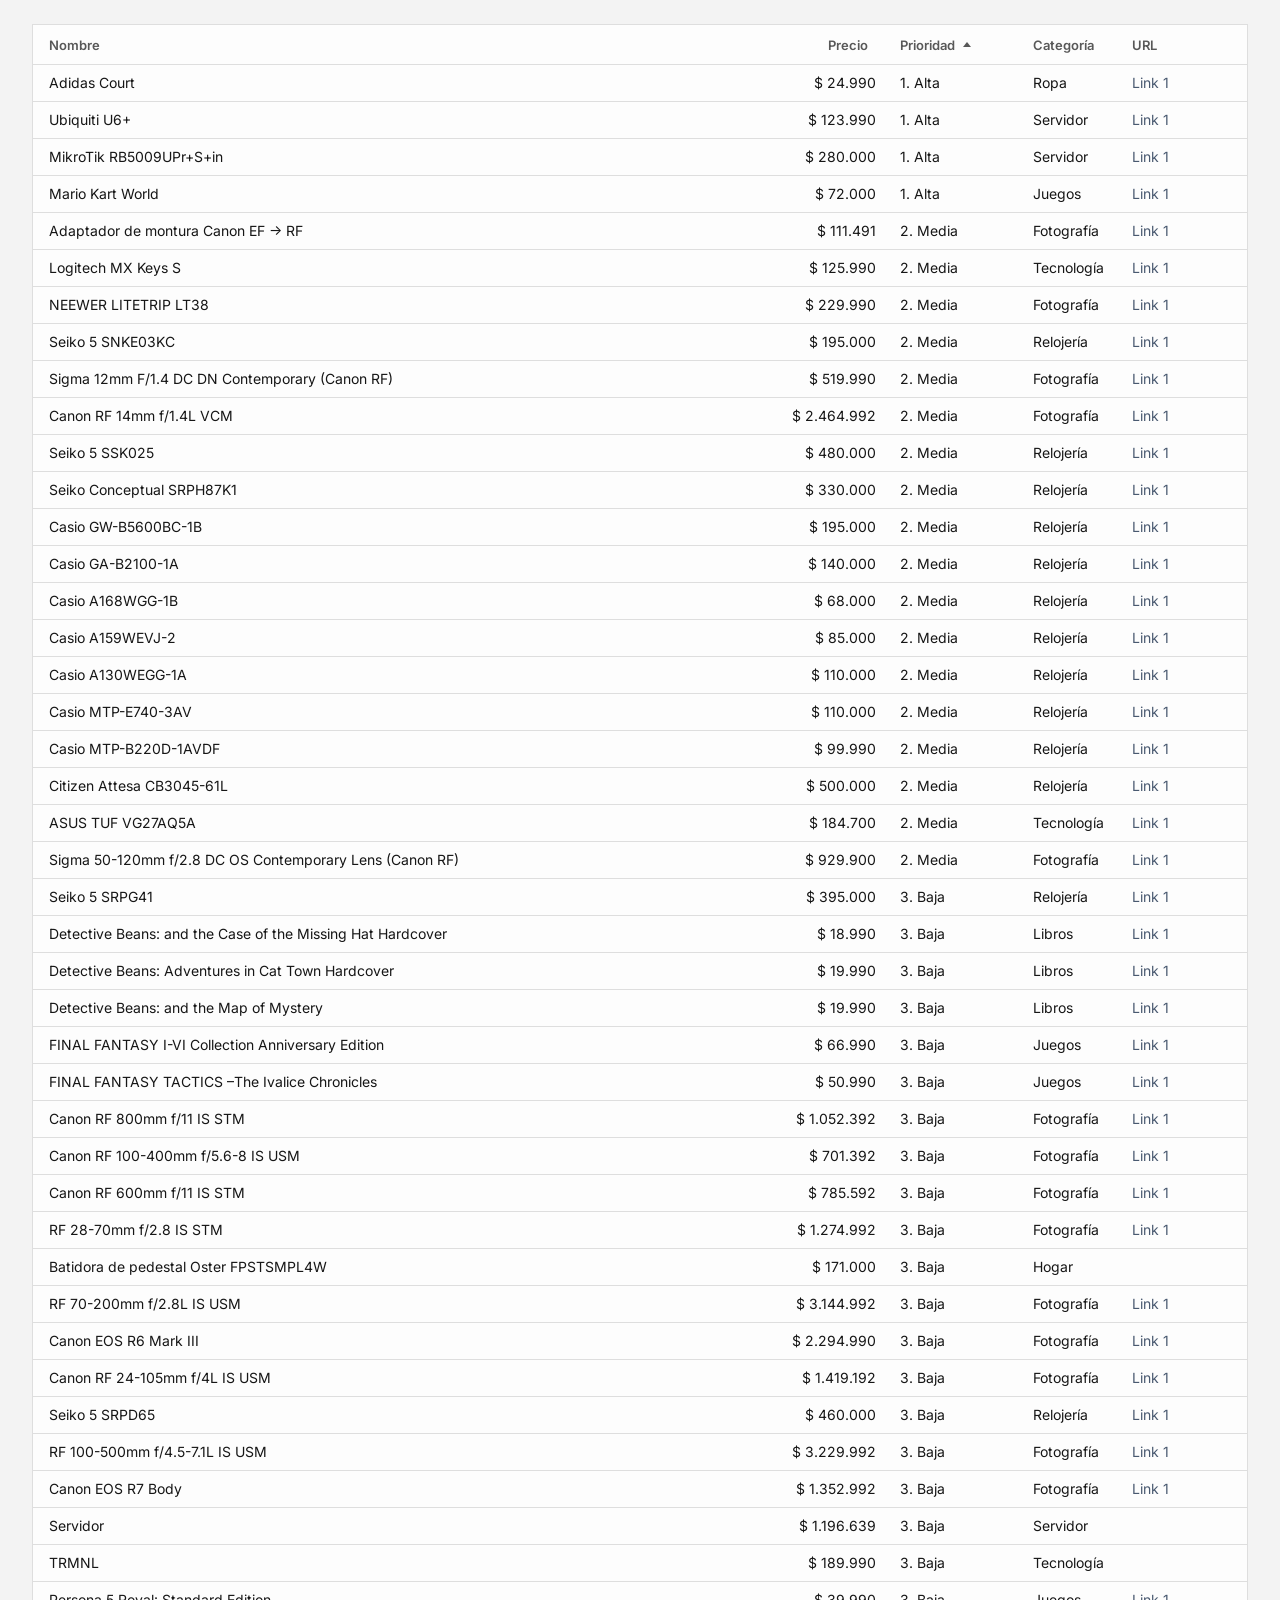
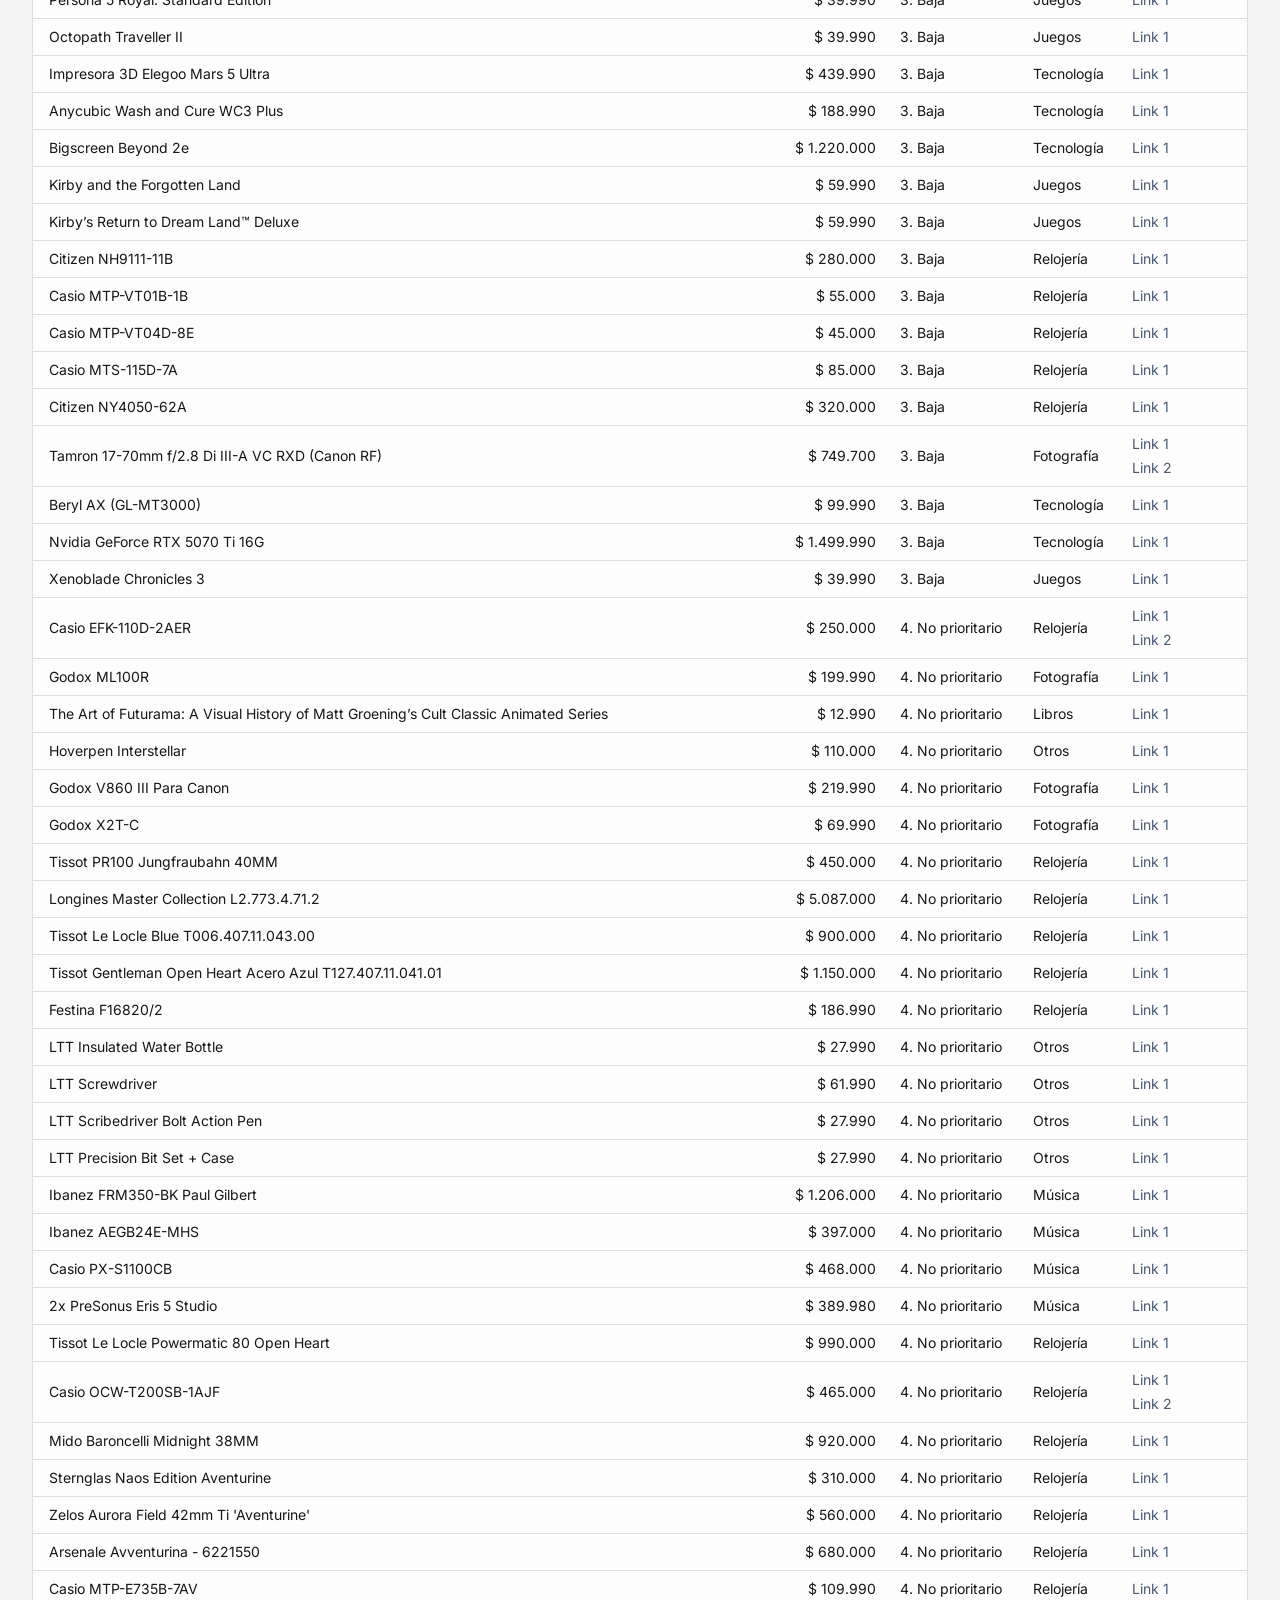
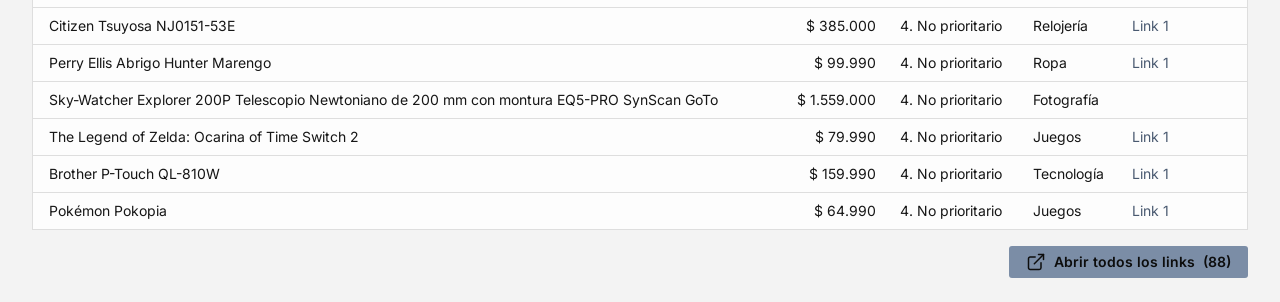
==== commit 653d5e13: "Actualiza páginas 2026-11-22 18:37:32" ====
--- a/index.html
+++ b/index.html
@@ -1,9 +1,9 @@
 <!doctype html>
-<html lang="es" data-app="Noco-Webhook" data-tint="neutral" data-shape="sharp" data-density="compact" data-voice="sans" data-numbers="inter">
+<html lang="es" data-app="Optarium" data-tint="neutral" data-shape="sharp" data-density="compact" data-voice="sans" data-numbers="inter">
 <head>
 <meta charset="utf-8">
 <meta name="viewport" content="width=480">
-<title>Noco-Webhook - Wishlist</title>
+<title>Optarium - Wishlist</title>
 <meta name="theme-color" content="#7b8da6">
 <link rel="icon" href="favicon.svg" type="image/svg+xml">
 <!-- theme.js va antes de las hojas: así el tema elegido se aplica sin parpadeo -->
@@ -16,1007 +16,646 @@
 <main class="main">
 <div class="page page-wide">
 
-
-<table class="table" id="tablaConEstilo">
+<table class="table" id="wishlist">
 <thead>
 <tr>
 <th scope="col">Nombre</th>
-<th scope="col">Precio</th>
+<th scope="col" class="precio-column">Precio</th>
 <th scope="col">Prioridad</th>
 <th scope="col">Categoría</th>
-<th scope="col">Estado</th>
-<th scope="col">Fecha estimada</th>
-<th scope="col">Proyecto</th>
-<th scope="col">Fecha compra</th>
-<th scope="col">URL</th>
+<th scope="col" class="url-column">URL</th>
 </tr>
 </thead>
 <tbody>
 <tr>
 <td>Adidas Court</td>
-<td>24990</td>
+<td data-order="24990">$ 24.990</td>
 <td>1. Alta</td>
 <td>Ropa</td>
-<td>Pendiente</td>
-<td>2030-12-31</td>
-<td></td>
-<td></td>
 <td><ul><li><a href="https://www.adidas.cl/zapatillas-court/IE0927.html?forceSelSize=US+9" rel="noopener noreferrer" target="_blank">Link 1</a></li></ul></td>
 </tr>
 <tr>
 <td>Ubiquiti U6+</td>
-<td>123990</td>
+<td data-order="123990">$ 123.990</td>
 <td>1. Alta</td>
 <td>Servidor</td>
-<td>Pendiente</td>
-<td>2030-12-31</td>
-<td>Servidor</td>
-<td></td>
 <td><ul><li><a href="https://www.amazon.com/gp/product/B0CC7X8XFD" rel="noopener noreferrer" target="_blank">Link 1</a></li></ul></td>
 </tr>
 <tr>
 <td>MikroTik RB5009UPr+S+in</td>
-<td>280000</td>
+<td data-order="280000">$ 280.000</td>
 <td>1. Alta</td>
 <td>Servidor</td>
-<td>Pendiente</td>
-<td>2030-12-31</td>
+<td><ul><li><a href="https://www.amazon.com/gp/product/B0BBW159WW" rel="noopener noreferrer" target="_blank">Link 1</a></li></ul></td>
+</tr>
+<tr>
+<td>Mario Kart World</td>
+<td data-order="72000">$ 72.000</td>
+<td>1. Alta</td>
+<td>Juegos</td>
+<td><ul><li><a href="https://www.mercadolibre.cl/videojuego-mario-kart-world-nintendo-switch-2-fisico/p/MLC49537584" rel="noopener noreferrer" target="_blank">Link 1</a></li></ul></td>
+</tr>
+<tr>
+<td>Adaptador de montura Canon EF -&gt; RF</td>
+<td data-order="111491">$ 111.491</td>
+<td>2. Media</td>
+<td>Fotografía</td>
+<td><ul><li><a href="https://www.canontiendaonline.cl/es_cl/p/adaptador-de-montura-de-lente-ef-eos-r?merchandise_type=New" rel="noopener noreferrer" target="_blank">Link 1</a></li></ul></td>
+</tr>
+<tr>
+<td>Logitech MX Keys S</td>
+<td data-order="125990">$ 125.990</td>
+<td>2. Media</td>
+<td>Tecnología</td>
+<td><ul><li><a href="https://www.mercadolibre.cl/teclado-logitech-mx-keys-s-color-grafito/p/MLC27081469" rel="noopener noreferrer" target="_blank">Link 1</a></li></ul></td>
+</tr>
+<tr>
+<td>NEEWER LITETRIP LT38</td>
+<td data-order="229990">$ 229.990</td>
+<td>2. Media</td>
+<td>Fotografía</td>
+<td><ul><li><a href="https://www.amazon.com/gp/product/B0D9QNVMGJ" rel="noopener noreferrer" target="_blank">Link 1</a></li></ul></td>
+</tr>
+<tr>
+<td>Seiko 5 SNKE03KC</td>
+<td data-order="195000">$ 195.000</td>
+<td>2. Media</td>
+<td>Relojería</td>
+<td><ul><li><a href="https://www.dandolahora.cl/collections/relojes-seiko/products/reloj-seiko-5-analogo-automatico-snke03kc-metalico-36mm" rel="noopener noreferrer" target="_blank">Link 1</a></li></ul></td>
+</tr>
+<tr>
+<td>Sigma 12mm F/1.4 DC DN Contemporary (Canon RF)</td>
+<td data-order="519990">$ 519.990</td>
+<td>2. Media</td>
+<td>Fotografía</td>
+<td><ul><li><a href="https://www.mifotopro.cl/producto/lente-sigma-af-12mm-f-1-4-dc-c-para-canon-rf/" rel="noopener noreferrer" target="_blank">Link 1</a></li></ul></td>
+</tr>
+<tr>
+<td>Canon RF 14mm f/1.4L VCM</td>
+<td data-order="2464992">$ 2.464.992</td>
+<td>2. Media</td>
+<td>Fotografía</td>
+<td><ul><li><a href="https://www.canontiendaonline.cl/es_cl/p/rf-14mm-f-1-4l-vcm" rel="noopener noreferrer" target="_blank">Link 1</a></li></ul></td>
+</tr>
+<tr>
+<td>Seiko 5 SSK025</td>
+<td data-order="480000">$ 480.000</td>
+<td>2. Media</td>
+<td>Relojería</td>
+<td><ul><li><a href="https://www.dandolahora.cl/products/reloj-seiko-5-gmt-automatic-ssk025-metalico-made-in-japan-40mm" rel="noopener noreferrer" target="_blank">Link 1</a></li></ul></td>
+</tr>
+<tr>
+<td>Seiko Conceptual SRPH87K1</td>
+<td data-order="330000">$ 330.000</td>
+<td>2. Media</td>
+<td>Relojería</td>
+<td><ul><li><a href="https://seikoboutique.cl/products/srph87k1" rel="noopener noreferrer" target="_blank">Link 1</a></li></ul></td>
+</tr>
+<tr>
+<td>Casio GW-B5600BC-1B</td>
+<td data-order="195000">$ 195.000</td>
+<td>2. Media</td>
+<td>Relojería</td>
+<td><ul><li><a href="https://www.casio.com/es/watches/gshock/product.GW-B5600BC-1B/" rel="noopener noreferrer" target="_blank">Link 1</a></li></ul></td>
+</tr>
+<tr>
+<td>Casio GA-B2100-1A</td>
+<td data-order="140000">$ 140.000</td>
+<td>2. Media</td>
+<td>Relojería</td>
+<td><ul><li><a href="https://www.dandolahora.cl/products/reloj-casio-g-shock-tough-solar-casioak-ga-b2100-1adr-carbon-core" rel="noopener noreferrer" target="_blank">Link 1</a></li></ul></td>
+</tr>
+<tr>
+<td>Casio A168WGG-1B</td>
+<td data-order="68000">$ 68.000</td>
+<td>2. Media</td>
+<td>Relojería</td>
+<td><ul><li><a href="https://www.dandolahora.cl/products/reloj-casio-vintage-a168wgg-1bdf-negro-pantalla-negativa" rel="noopener noreferrer" target="_blank">Link 1</a></li></ul></td>
+</tr>
+<tr>
+<td>Casio A159WEVJ-2</td>
+<td data-order="85000">$ 85.000</td>
+<td>2. Media</td>
+<td>Relojería</td>
+<td><ul><li><a href="https://www.dandolahora.cl/products/reloj-casio-vintage-a159wevj-2-azul-made-in-japan" rel="noopener noreferrer" target="_blank">Link 1</a></li></ul></td>
+</tr>
+<tr>
+<td>Casio A130WEGG-1A</td>
+<td data-order="110000">$ 110.000</td>
+<td>2. Media</td>
+<td>Relojería</td>
+<td><ul><li><a href="https://www.dandolahora.cl/products/reloj-casio-vintage-a130wegg-1a" rel="noopener noreferrer" target="_blank">Link 1</a></li></ul></td>
+</tr>
+<tr>
+<td>Casio MTP-E740-3AV</td>
+<td data-order="110000">$ 110.000</td>
+<td>2. Media</td>
+<td>Relojería</td>
+<td><ul><li><a href="https://www.dandolahora.cl/products/reloj-casio-analogo-mtp-e740-2a1-skeleton-day-date-azul-39-8mm" rel="noopener noreferrer" target="_blank">Link 1</a></li></ul></td>
+</tr>
+<tr>
+<td>Casio MTP-B220D-1AVDF</td>
+<td data-order="99990">$ 99.990</td>
+<td>2. Media</td>
+<td>Relojería</td>
+<td><ul><li><a href="https://larelojeria.cl/products/reloj-analogo-casio-hombre-mtp-b220d-1avdf" rel="noopener noreferrer" target="_blank">Link 1</a></li></ul></td>
+</tr>
+<tr>
+<td>Citizen Attesa CB3045-61L</td>
+<td data-order="500000">$ 500.000</td>
+<td>2. Media</td>
+<td>Relojería</td>
+<td><ul><li><a href="https://www.sakurawatches.com/citizen-attesa-act-line-black-titanium%E2%84%A2-series-cb3045-61l" rel="noopener noreferrer" target="_blank">Link 1</a></li></ul></td>
+</tr>
+<tr>
+<td>ASUS TUF VG27AQ5A</td>
+<td data-order="184700">$ 184.700</td>
+<td>2. Media</td>
+<td>Tecnología</td>
+<td><ul><li><a href="https://www.solotodo.cl/products/355701-asus-tuf-vg27aq5a" rel="noopener noreferrer" target="_blank">Link 1</a></li></ul></td>
+</tr>
+<tr>
+<td>Sigma 50-120mm f/2.8 DC OS Contemporary Lens (Canon RF)</td>
+<td data-order="929900">$ 929.900</td>
+<td>2. Media</td>
+<td>Fotografía</td>
+<td><ul><li><a href="https://www.horizontalfoto.cl/sigma-50-120mm-f28-dc-os-contemporary-lens-canon-rf" rel="noopener noreferrer" target="_blank">Link 1</a></li></ul></td>
+</tr>
+<tr>
+<td>Seiko 5 SRPG41</td>
+<td data-order="395000">$ 395.000</td>
+<td>3. Baja</td>
+<td>Relojería</td>
+<td><ul><li><a href="https://www.dandolahora.cl/collections/relojes-seiko/products/reloj-seiko-5-analogo-automatico-srpg41k1-metalico-39-4mm-field-made-in-japan" rel="noopener noreferrer" target="_blank">Link 1</a></li></ul></td>
+</tr>
+<tr>
+<td>Detective Beans: and the Case of the Missing Hat Hardcover</td>
+<td data-order="18990">$ 18.990</td>
+<td>3. Baja</td>
+<td>Libros</td>
+<td><ul><li><a href="https://www.amazon.com/Detective-Beans-Case-Missing-Hat/dp/1524895164" rel="noopener noreferrer" target="_blank">Link 1</a></li></ul></td>
+</tr>
+<tr>
+<td>Detective Beans: Adventures in Cat Town Hardcover</td>
+<td data-order="19990">$ 19.990</td>
+<td>3. Baja</td>
+<td>Libros</td>
+<td><ul><li><a href="https://www.amazon.com/Detective-Beans-Adventures-Cat-Town/dp/B0DV4NQWST" rel="noopener noreferrer" target="_blank">Link 1</a></li></ul></td>
+</tr>
+<tr>
+<td>Detective Beans: and the Map of Mystery</td>
+<td data-order="19990">$ 19.990</td>
+<td>3. Baja</td>
+<td>Libros</td>
+<td><ul><li><a href="https://www.amazon.com/Detective-Beans-Map-Mystery-3/dp/B0GPNKFG6G" rel="noopener noreferrer" target="_blank">Link 1</a></li></ul></td>
+</tr>
+<tr>
+<td>FINAL FANTASY I-VI Collection Anniversary Edition</td>
+<td data-order="66990">$ 66.990</td>
+<td>3. Baja</td>
+<td>Juegos</td>
+<td><ul><li><a href="https://www.amazon.com/FINAL-FANTASY-Collection-Anniversary-Nintendo-Switch/dp/B0DCKFWW1V" rel="noopener noreferrer" target="_blank">Link 1</a></li></ul></td>
+</tr>
+<tr>
+<td>FINAL FANTASY TACTICS –The Ivalice Chronicles</td>
+<td data-order="50990">$ 50.990</td>
+<td>3. Baja</td>
+<td>Juegos</td>
+<td><ul><li><a href="https://www.amazon.com/FANTASY-TACTICS-Chronicles-Exclusive-Nintendo-Switch/dp/B0FBZYSJXM" rel="noopener noreferrer" target="_blank">Link 1</a></li></ul></td>
+</tr>
+<tr>
+<td>Canon RF 800mm f/11 IS STM</td>
+<td data-order="1052392">$ 1.052.392</td>
+<td>3. Baja</td>
+<td>Fotografía</td>
+<td><ul><li><a href="https://www.canontiendaonline.cl/es_cl/p/rf-800mm-f-11-is-stm?merchandise_type=New" rel="noopener noreferrer" target="_blank">Link 1</a></li></ul></td>
+</tr>
+<tr>
+<td>Canon RF 100-400mm f/5.6-8 IS USM</td>
+<td data-order="701392">$ 701.392</td>
+<td>3. Baja</td>
+<td>Fotografía</td>
+<td><ul><li><a href="https://www.canontiendaonline.cl/es_cl/p/rf-100-400mm-f-5-6-8-is-usm" rel="noopener noreferrer" target="_blank">Link 1</a></li></ul></td>
+</tr>
+<tr>
+<td>Canon RF 600mm f/11 IS STM</td>
+<td data-order="785592">$ 785.592</td>
+<td>3. Baja</td>
+<td>Fotografía</td>
+<td><ul><li><a href="https://www.canontiendaonline.cl/es_cl/p/rf-600mm-f-11-is-stm?merchandise_type=New" rel="noopener noreferrer" target="_blank">Link 1</a></li></ul></td>
+</tr>
+<tr>
+<td>RF 28-70mm f/2.8 IS STM</td>
+<td data-order="1274992">$ 1.274.992</td>
+<td>3. Baja</td>
+<td>Fotografía</td>
+<td><ul><li><a href="https://www.canontiendaonline.cl/es_cl/p/rf-28-70mm-f-2-8-is-stm" rel="noopener noreferrer" target="_blank">Link 1</a></li></ul></td>
+</tr>
+<tr>
+<td>Batidora de pedestal Oster FPSTSMPL4W</td>
+<td data-order="171000">$ 171.000</td>
+<td>3. Baja</td>
+<td>Hogar</td>
+<td><ul></ul></td>
+</tr>
+<tr>
+<td>RF 70-200mm f/2.8L IS USM</td>
+<td data-order="3144992">$ 3.144.992</td>
+<td>3. Baja</td>
+<td>Fotografía</td>
+<td><ul><li><a href="https://www.canontiendaonline.cl/es_cl/p/rf-70-200mm-f-2-8l-is-usm?merchandise_type=New" rel="noopener noreferrer" target="_blank">Link 1</a></li></ul></td>
+</tr>
+<tr>
+<td>Canon EOS R6 Mark III</td>
+<td data-order="2294990">$ 2.294.990</td>
+<td>3. Baja</td>
+<td>Fotografía</td>
+<td><ul><li><a href="https://www.canontiendaonline.cl/es_cl/p/eos-r6-mark-iii-body" rel="noopener noreferrer" target="_blank">Link 1</a></li></ul></td>
+</tr>
+<tr>
+<td>Canon RF 24-105mm f/4L IS USM</td>
+<td data-order="1419192">$ 1.419.192</td>
+<td>3. Baja</td>
+<td>Fotografía</td>
+<td><ul><li><a href="https://www.canontiendaonline.cl/es_cl/p/rf-24-105mm-f-4l-is-usm?merchandise_type=New" rel="noopener noreferrer" target="_blank">Link 1</a></li></ul></td>
+</tr>
+<tr>
+<td>Seiko 5 SRPD65</td>
+<td data-order="460000">$ 460.000</td>
+<td>3. Baja</td>
+<td>Relojería</td>
+<td><ul><li><a href="https://www.dandolahora.cl/products/reloj-seiko-5-analogo-automatico-srpd65-metalico-42mm-made-in-japan" rel="noopener noreferrer" target="_blank">Link 1</a></li></ul></td>
+</tr>
+<tr>
+<td>RF 100-500mm f/4.5-7.1L IS USM</td>
+<td data-order="3229992">$ 3.229.992</td>
+<td>3. Baja</td>
+<td>Fotografía</td>
+<td><ul><li><a href="https://www.canontiendaonline.cl/es_cl/p/rf-100-500mm-f-4-5-7-1l-is-usm?merchandise_type=New" rel="noopener noreferrer" target="_blank">Link 1</a></li></ul></td>
+</tr>
+<tr>
+<td>Canon EOS R7 Body</td>
+<td data-order="1352992">$ 1.352.992</td>
+<td>3. Baja</td>
+<td>Fotografía</td>
+<td><ul><li><a href="https://www.canontiendaonline.cl/es_cl/p/eos-r7-body?merchandise_type=New" rel="noopener noreferrer" target="_blank">Link 1</a></li></ul></td>
+</tr>
+<tr>
 <td>Servidor</td>
-<td></td>
-<td><ul><li><a href="https://www.amazon.com/gp/product/B0BBW159WW" rel="noopener noreferrer" target="_blank">Link 1</a></li></ul></td>
-</tr>
-<tr>
-<td>Mario Kart World</td>
-<td>72000</td>
-<td>1. Alta</td>
-<td>Juegos</td>
-<td>Pendiente</td>
-<td>2030-12-31</td>
-<td></td>
-<td></td>
-<td><ul><li><a href="https://www.mercadolibre.cl/videojuego-mario-kart-world-nintendo-switch-2-fisico/p/MLC49537584" rel="noopener noreferrer" target="_blank">Link 1</a></li></ul></td>
-</tr>
-<tr>
-<td>Adaptador de montura Canon EF -&gt; RF</td>
-<td>111491</td>
-<td>2. Media</td>
-<td>Fotografía</td>
-<td>Pendiente</td>
-<td>2025-12-31</td>
-<td>Fotografía</td>
-<td></td>
-<td><ul><li><a href="https://www.canontiendaonline.cl/es_cl/p/adaptador-de-montura-de-lente-ef-eos-r?merchandise_type=New" rel="noopener noreferrer" target="_blank">Link 1</a></li></ul></td>
-</tr>
-<tr>
-<td>Logitech MX Keys S</td>
-<td>125990</td>
-<td>2. Media</td>
-<td>Tecnología</td>
-<td>Pendiente</td>
-<td>2025-12-31</td>
-<td></td>
-<td></td>
-<td><ul><li><a href="https://www.mercadolibre.cl/teclado-logitech-mx-keys-s-color-grafito/p/MLC27081469" rel="noopener noreferrer" target="_blank">Link 1</a></li></ul></td>
-</tr>
-<tr>
-<td>NEEWER LITETRIP LT38</td>
-<td>229990</td>
-<td>2. Media</td>
-<td>Fotografía</td>
-<td>Pendiente</td>
-<td>2026-03-25</td>
-<td>Fotografía</td>
-<td></td>
-<td><ul><li><a href="https://www.amazon.com/gp/product/B0D9QNVMGJ" rel="noopener noreferrer" target="_blank">Link 1</a></li></ul></td>
-</tr>
-<tr>
-<td>Seiko 5 SNKE03KC</td>
-<td>195000</td>
-<td>2. Media</td>
-<td>Relojería</td>
-<td>Pendiente</td>
-<td>2026-03-25</td>
-<td></td>
-<td></td>
-<td><ul><li><a href="https://www.dandolahora.cl/collections/relojes-seiko/products/reloj-seiko-5-analogo-automatico-snke03kc-metalico-36mm" rel="noopener noreferrer" target="_blank">Link 1</a></li></ul></td>
-</tr>
-<tr>
-<td>Sigma 12mm F/1.4 DC DN Contemporary (Canon RF)</td>
-<td>519990</td>
-<td>2. Media</td>
-<td>Fotografía</td>
-<td>Pendiente</td>
-<td>2026-06-25</td>
-<td>Fotografía</td>
-<td></td>
-<td><ul><li><a href="https://www.mifotopro.cl/producto/lente-sigma-af-12mm-f-1-4-dc-c-para-canon-rf/" rel="noopener noreferrer" target="_blank">Link 1</a></li></ul></td>
-</tr>
-<tr>
-<td>Canon RF 14mm f/1.4L VCM</td>
-<td>2464992</td>
-<td>2. Media</td>
-<td>Fotografía</td>
-<td>Pendiente</td>
-<td>2026-06-25</td>
-<td>Fotografía</td>
-<td></td>
-<td><ul><li><a href="https://www.canontiendaonline.cl/es_cl/p/rf-14mm-f-1-4l-vcm" rel="noopener noreferrer" target="_blank">Link 1</a></li></ul></td>
-</tr>
-<tr>
-<td>Seiko 5 SSK025</td>
-<td>480000</td>
-<td>2. Media</td>
-<td>Relojería</td>
-<td>Pendiente</td>
-<td>2027-12-31</td>
-<td></td>
-<td></td>
-<td><ul><li><a href="https://www.dandolahora.cl/products/reloj-seiko-5-gmt-automatic-ssk025-metalico-made-in-japan-40mm" rel="noopener noreferrer" target="_blank">Link 1</a></li></ul></td>
-</tr>
-<tr>
-<td>Seiko Conceptual SRPH87K1</td>
-<td>330000</td>
-<td>2. Media</td>
-<td>Relojería</td>
-<td>Pendiente</td>
-<td>2030-12-31</td>
-<td></td>
-<td></td>
-<td><ul><li><a href="https://seikoboutique.cl/products/srph87k1" rel="noopener noreferrer" target="_blank">Link 1</a></li></ul></td>
-</tr>
-<tr>
-<td>Casio GW-B5600BC-1B</td>
-<td>195000</td>
-<td>2. Media</td>
-<td>Relojería</td>
-<td>Pendiente</td>
-<td>2030-12-31</td>
-<td></td>
-<td></td>
-<td><ul><li><a href="https://www.casio.com/es/watches/gshock/product.GW-B5600BC-1B/" rel="noopener noreferrer" target="_blank">Link 1</a></li></ul></td>
-</tr>
-<tr>
-<td>Casio GA-B2100-1A</td>
-<td>140000</td>
-<td>2. Media</td>
-<td>Relojería</td>
-<td>Pendiente</td>
-<td>2030-12-31</td>
-<td></td>
-<td></td>
-<td><ul><li><a href="https://www.dandolahora.cl/products/reloj-casio-g-shock-tough-solar-casioak-ga-b2100-1adr-carbon-core" rel="noopener noreferrer" target="_blank">Link 1</a></li></ul></td>
-</tr>
-<tr>
-<td>Casio A168WGG-1B</td>
-<td>68000</td>
-<td>2. Media</td>
-<td>Relojería</td>
-<td>Pendiente</td>
-<td>2030-12-31</td>
-<td></td>
-<td></td>
-<td><ul><li><a href="https://www.dandolahora.cl/products/reloj-casio-vintage-a168wgg-1bdf-negro-pantalla-negativa" rel="noopener noreferrer" target="_blank">Link 1</a></li></ul></td>
-</tr>
-<tr>
-<td>Casio A159WEVJ-2</td>
-<td>85000</td>
-<td>2. Media</td>
-<td>Relojería</td>
-<td>Pendiente</td>
-<td>2030-12-31</td>
-<td></td>
-<td></td>
-<td><ul><li><a href="https://www.dandolahora.cl/products/reloj-casio-vintage-a159wevj-2-azul-made-in-japan" rel="noopener noreferrer" target="_blank">Link 1</a></li></ul></td>
-</tr>
-<tr>
-<td>Casio A130WEGG-1A</td>
-<td>110000</td>
-<td>2. Media</td>
-<td>Relojería</td>
-<td>Pendiente</td>
-<td>2030-12-31</td>
-<td></td>
-<td></td>
-<td><ul><li><a href="https://www.dandolahora.cl/products/reloj-casio-vintage-a130wegg-1a" rel="noopener noreferrer" target="_blank">Link 1</a></li></ul></td>
-</tr>
-<tr>
-<td>Casio MTP-E740-3AV</td>
-<td>110000</td>
-<td>2. Media</td>
-<td>Relojería</td>
-<td>Pendiente</td>
-<td>2030-12-31</td>
-<td></td>
-<td></td>
-<td><ul><li><a href="https://www.dandolahora.cl/products/reloj-casio-analogo-mtp-e740-2a1-skeleton-day-date-azul-39-8mm" rel="noopener noreferrer" target="_blank">Link 1</a></li></ul></td>
-</tr>
-<tr>
-<td>Casio MTP-B220D-1AVDF</td>
-<td>99990</td>
-<td>2. Media</td>
-<td>Relojería</td>
-<td>Pendiente</td>
-<td>2030-12-31</td>
-<td></td>
-<td></td>
-<td><ul><li><a href="https://larelojeria.cl/products/reloj-analogo-casio-hombre-mtp-b220d-1avdf" rel="noopener noreferrer" target="_blank">Link 1</a></li></ul></td>
-</tr>
-<tr>
-<td>Citizen Attesa CB3045-61L</td>
-<td>500000</td>
-<td>2. Media</td>
-<td>Relojería</td>
-<td>Pendiente</td>
-<td>2030-12-31</td>
-<td></td>
-<td></td>
-<td><ul><li><a href="https://www.sakurawatches.com/citizen-attesa-act-line-black-titanium%E2%84%A2-series-cb3045-61l" rel="noopener noreferrer" target="_blank">Link 1</a></li></ul></td>
-</tr>
-<tr>
-<td>ASUS TUF VG27AQ5A</td>
-<td>184700</td>
-<td>2. Media</td>
-<td>Tecnología</td>
-<td>Pendiente</td>
-<td>2030-12-31</td>
-<td></td>
-<td></td>
-<td><ul><li><a href="https://www.solotodo.cl/products/355701-asus-tuf-vg27aq5a" rel="noopener noreferrer" target="_blank">Link 1</a></li></ul></td>
-</tr>
-<tr>
-<td>Sigma 50-120mm f/2.8 DC OS Contemporary Lens (Canon RF)</td>
-<td>929900</td>
-<td>2. Media</td>
-<td>Fotografía</td>
-<td>Pendiente</td>
-<td>2030-12-31</td>
-<td>Fotografía</td>
-<td></td>
-<td><ul><li><a href="https://www.horizontalfoto.cl/sigma-50-120mm-f28-dc-os-contemporary-lens-canon-rf" rel="noopener noreferrer" target="_blank">Link 1</a></li></ul></td>
-</tr>
-<tr>
-<td>Seiko 5 SRPG41</td>
-<td>395000</td>
-<td>3. Baja</td>
-<td>Relojería</td>
-<td>Pendiente</td>
-<td>2026-03-25</td>
-<td></td>
-<td></td>
-<td><ul><li><a href="https://www.dandolahora.cl/collections/relojes-seiko/products/reloj-seiko-5-analogo-automatico-srpg41k1-metalico-39-4mm-field-made-in-japan" rel="noopener noreferrer" target="_blank">Link 1</a></li></ul></td>
-</tr>
-<tr>
-<td>Detective Beans: and the Case of the Missing Hat Hardcover</td>
-<td>18990</td>
-<td>3. Baja</td>
+<td data-order="1196639">$ 1.196.639</td>
+<td>3. Baja</td>
+<td>Servidor</td>
+<td><ul></ul></td>
+</tr>
+<tr>
+<td>TRMNL</td>
+<td data-order="189990">$ 189.990</td>
+<td>3. Baja</td>
+<td>Tecnología</td>
+<td><ul></ul></td>
+</tr>
+<tr>
+<td>Persona 5 Royal: Standard Edition</td>
+<td data-order="39990">$ 39.990</td>
+<td>3. Baja</td>
+<td>Juegos</td>
+<td><ul><li><a href="https://www.amazon.com/gp/product/B0BF9L5CK8" rel="noopener noreferrer" target="_blank">Link 1</a></li></ul></td>
+</tr>
+<tr>
+<td>Octopath Traveller II</td>
+<td data-order="39990">$ 39.990</td>
+<td>3. Baja</td>
+<td>Juegos</td>
+<td><ul><li><a href="https://www.amazon.com/gp/product/B0BF66G8F9" rel="noopener noreferrer" target="_blank">Link 1</a></li></ul></td>
+</tr>
+<tr>
+<td>Impresora 3D Elegoo Mars 5 Ultra</td>
+<td data-order="439990">$ 439.990</td>
+<td>3. Baja</td>
+<td>Tecnología</td>
+<td><ul><li><a href="https://www.todotoner.cl/impresoras/impresoras-3d/impresoras/mars-5-ultra-9k-150mmh" rel="noopener noreferrer" target="_blank">Link 1</a></li></ul></td>
+</tr>
+<tr>
+<td>Anycubic Wash and Cure WC3 Plus</td>
+<td data-order="188990">$ 188.990</td>
+<td>3. Baja</td>
+<td>Tecnología</td>
+<td><ul><li><a href="https://www.todotoner.cl/impresoras/impresoras-3d/impresoras/wash-and-cure-wc3-anycubic" rel="noopener noreferrer" target="_blank">Link 1</a></li></ul></td>
+</tr>
+<tr>
+<td>Bigscreen Beyond 2e</td>
+<td data-order="1220000">$ 1.220.000</td>
+<td>3. Baja</td>
+<td>Tecnología</td>
+<td><ul><li><a href="https://store.bigscreenvr.com/products/bigscreen-beyond-2" rel="noopener noreferrer" target="_blank">Link 1</a></li></ul></td>
+</tr>
+<tr>
+<td>Kirby and the Forgotten Land</td>
+<td data-order="59990">$ 59.990</td>
+<td>3. Baja</td>
+<td>Juegos</td>
+<td><ul><li><a href="https://www.amazon.com/Kirby-Forgotten-Land-Nintendo-Switch/dp/B09H221SH4" rel="noopener noreferrer" target="_blank">Link 1</a></li></ul></td>
+</tr>
+<tr>
+<td>Kirby’s Return to Dream Land™ Deluxe</td>
+<td data-order="59990">$ 59.990</td>
+<td>3. Baja</td>
+<td>Juegos</td>
+<td><ul><li><a href="https://www.amazon.com/Kirbys-Return-Dream-LandTM-Deluxe-Nintendo/dp/B0BF7XR94T" rel="noopener noreferrer" target="_blank">Link 1</a></li></ul></td>
+</tr>
+<tr>
+<td>Citizen NH9111-11B</td>
+<td data-order="280000">$ 280.000</td>
+<td>3. Baja</td>
+<td>Relojería</td>
+<td><ul><li><a href="https://www.dandolahora.cl/collections/relojes-citizen/products/reloj-citizen-nh9111-11b-automatico-40mm-sapphire-made-in-japan-jdm" rel="noopener noreferrer" target="_blank">Link 1</a></li></ul></td>
+</tr>
+<tr>
+<td>Casio MTP-VT01B-1B</td>
+<td data-order="55000">$ 55.000</td>
+<td>3. Baja</td>
+<td>Relojería</td>
+<td><ul><li><a href="https://www.dandolahora.cl/collections/relojes-casio-vintage/products/reloj-casio-analogo-mtp-vt01b-1b-negro-correa-de-cuero-40mm" rel="noopener noreferrer" target="_blank">Link 1</a></li></ul></td>
+</tr>
+<tr>
+<td>Casio MTP-VT04D-8E</td>
+<td data-order="45000">$ 45.000</td>
+<td>3. Baja</td>
+<td>Relojería</td>
+<td><ul><li><a href="https://www.dandolahora.cl/collections/relojes-casio-vintage/products/reloj-casio-analogo-mtp-vt04d-8e" rel="noopener noreferrer" target="_blank">Link 1</a></li></ul></td>
+</tr>
+<tr>
+<td>Casio MTS-115D-7A</td>
+<td data-order="85000">$ 85.000</td>
+<td>3. Baja</td>
+<td>Relojería</td>
+<td><ul><li><a href="https://www.dandolahora.cl/collections/relojes-casio-vintage/products/reloj-casio-sapphire-analogo-mts-115d-7a-correa-de-acero" rel="noopener noreferrer" target="_blank">Link 1</a></li></ul></td>
+</tr>
+<tr>
+<td>Citizen NY4050-62A</td>
+<td data-order="320000">$ 320.000</td>
+<td>3. Baja</td>
+<td>Relojería</td>
+<td><ul><li><a href="https://www.dandolahora.cl/collections/relojes-citizen/products/reloj-citizen-ny4050-62a-cal-8200-automatico-40mm-exclusivo" rel="noopener noreferrer" target="_blank">Link 1</a></li></ul></td>
+</tr>
+<tr>
+<td>Tamron 17-70mm f/2.8 Di III-A VC RXD (Canon RF)</td>
+<td data-order="749700">$ 749.700</td>
+<td>3. Baja</td>
+<td>Fotografía</td>
+<td><ul><li><a href="https://davidandjoseph.cl/index.php?route=product/product&amp;product_id=58575" rel="noopener noreferrer" target="_blank">Link 1</a></li><li><a href="https://www.horizontalfoto.cl/tamron-17-70mm-f28-di-iii-a-vc-rxd-canon-rf" rel="noopener noreferrer" target="_blank">Link 2</a></li></ul></td>
+</tr>
+<tr>
+<td>Beryl AX (GL-MT3000)</td>
+<td data-order="99990">$ 99.990</td>
+<td>3. Baja</td>
+<td>Tecnología</td>
+<td><ul><li><a href="https://www.amazon.com/GL-iNet-GL-MT3000-Pocket-Sized-Wireless-Gigabit/dp/B0BPSGJN7T?" rel="noopener noreferrer" target="_blank">Link 1</a></li></ul></td>
+</tr>
+<tr>
+<td>Nvidia GeForce RTX 5070 Ti 16G</td>
+<td data-order="1499990">$ 1.499.990</td>
+<td>3. Baja</td>
+<td>Tecnología</td>
+<td><ul><li><a href="https://www.solotodo.cl/tarjetas_de_video?gpu_brands=106034&amp;gpus=2021153&amp;length_min=303&amp;length_max=338&amp;ordering=offer_price_usd" rel="noopener noreferrer" target="_blank">Link 1</a></li></ul></td>
+</tr>
+<tr>
+<td>Xenoblade Chronicles 3</td>
+<td data-order="39990">$ 39.990</td>
+<td>3. Baja</td>
+<td>Juegos</td>
+<td><ul><li><a href="https://www.mercadolibre.cl/xenoblade-chronicles-3-standard-edition-fisico/p/MLC19472089" rel="noopener noreferrer" target="_blank">Link 1</a></li></ul></td>
+</tr>
+<tr>
+<td>Casio EFK-110D-2AER</td>
+<td data-order="250000">$ 250.000</td>
+<td>4. No prioritario</td>
+<td>Relojería</td>
+<td><ul><li><a href="https://www.baroli.es/reloj-casio-edifice/efk-110d-2aer/" rel="noopener noreferrer" target="_blank">Link 1</a></li><li><a href="https://www.elcorteingles.es/joyeria-y-relojes/A200865696-azul-pr-reloj-edifice-automatic-efk-110d-2aer-de-acero/" rel="noopener noreferrer" target="_blank">Link 2</a></li></ul></td>
+</tr>
+<tr>
+<td>Godox ML100R</td>
+<td data-order="199990">$ 199.990</td>
+<td>4. No prioritario</td>
+<td>Fotografía</td>
+<td><ul><li><a href="https://www.amazon.com/dp/B0F1CW65QK" rel="noopener noreferrer" target="_blank">Link 1</a></li></ul></td>
+</tr>
+<tr>
+<td>The Art of Futurama: A Visual History of Matt Groening’s Cult Classic Animated Series</td>
+<td data-order="12990">$ 12.990</td>
+<td>4. No prioritario</td>
 <td>Libros</td>
-<td>Pendiente</td>
-<td>2026-06-25</td>
-<td></td>
-<td></td>
-<td><ul><li><a href="https://www.amazon.com/Detective-Beans-Case-Missing-Hat/dp/1524895164" rel="noopener noreferrer" target="_blank">Link 1</a></li></ul></td>
-</tr>
-<tr>
-<td>Detective Beans: Adventures in Cat Town Hardcover</td>
-<td>19990</td>
-<td>3. Baja</td>
-<td>Libros</td>
-<td>Pendiente</td>
-<td>2026-06-25</td>
-<td></td>
-<td></td>
-<td><ul><li><a href="https://www.amazon.com/Detective-Beans-Adventures-Cat-Town/dp/B0DV4NQWST" rel="noopener noreferrer" target="_blank">Link 1</a></li></ul></td>
-</tr>
-<tr>
-<td>Detective Beans: and the Map of Mystery</td>
-<td>19990</td>
-<td>3. Baja</td>
-<td>Libros</td>
-<td>Pendiente</td>
-<td>2026-06-25</td>
-<td></td>
-<td></td>
-<td><ul><li><a href="https://www.amazon.com/Detective-Beans-Map-Mystery-3/dp/B0GPNKFG6G" rel="noopener noreferrer" target="_blank">Link 1</a></li></ul></td>
-</tr>
-<tr>
-<td>FINAL FANTASY I-VI Collection Anniversary Edition</td>
-<td>66990</td>
-<td>3. Baja</td>
-<td>Juegos</td>
-<td>Pendiente</td>
-<td>2026-06-30</td>
-<td></td>
-<td></td>
-<td><ul><li><a href="https://www.amazon.com/FINAL-FANTASY-Collection-Anniversary-Nintendo-Switch/dp/B0DCKFWW1V" rel="noopener noreferrer" target="_blank">Link 1</a></li></ul></td>
-</tr>
-<tr>
-<td>FINAL FANTASY TACTICS –The Ivalice Chronicles</td>
-<td>50990</td>
-<td>3. Baja</td>
-<td>Juegos</td>
-<td>Pendiente</td>
-<td>2026-06-30</td>
-<td></td>
-<td></td>
-<td><ul><li><a href="https://www.amazon.com/FANTASY-TACTICS-Chronicles-Exclusive-Nintendo-Switch/dp/B0FBZYSJXM" rel="noopener noreferrer" target="_blank">Link 1</a></li></ul></td>
-</tr>
-<tr>
-<td>Canon RF 800mm f/11 IS STM</td>
-<td>1052392</td>
-<td>3. Baja</td>
-<td>Fotografía</td>
-<td>Pendiente</td>
-<td>2026-12-25</td>
-<td>Fotografía</td>
-<td></td>
-<td><ul><li><a href="https://www.canontiendaonline.cl/es_cl/p/rf-800mm-f-11-is-stm?merchandise_type=New" rel="noopener noreferrer" target="_blank">Link 1</a></li></ul></td>
-</tr>
-<tr>
-<td>Canon RF 100-400mm f/5.6-8 IS USM</td>
-<td>701392</td>
-<td>3. Baja</td>
-<td>Fotografía</td>
-<td>Pendiente</td>
-<td>2026-12-25</td>
-<td>Fotografía</td>
-<td></td>
-<td><ul><li><a href="https://www.canontiendaonline.cl/es_cl/p/rf-100-400mm-f-5-6-8-is-usm" rel="noopener noreferrer" target="_blank">Link 1</a></li></ul></td>
-</tr>
-<tr>
-<td>Canon RF 600mm f/11 IS STM</td>
-<td>785592</td>
-<td>3. Baja</td>
-<td>Fotografía</td>
-<td>Pendiente</td>
-<td>2026-12-25</td>
-<td>Fotografía</td>
-<td></td>
-<td><ul><li><a href="https://www.canontiendaonline.cl/es_cl/p/rf-600mm-f-11-is-stm?merchandise_type=New" rel="noopener noreferrer" target="_blank">Link 1</a></li></ul></td>
-</tr>
-<tr>
-<td>RF 28-70mm f/2.8 IS STM</td>
-<td>1274992</td>
-<td>3. Baja</td>
-<td>Fotografía</td>
-<td>Pendiente</td>
-<td>2027-06-25</td>
-<td>Fotografía</td>
-<td></td>
-<td><ul><li><a href="https://www.canontiendaonline.cl/es_cl/p/rf-28-70mm-f-2-8-is-stm" rel="noopener noreferrer" target="_blank">Link 1</a></li></ul></td>
-</tr>
-<tr>
-<td>Batidora de pedestal Oster FPSTSMPL4W</td>
-<td>171000</td>
-<td>3. Baja</td>
-<td>Hogar</td>
-<td>Pendiente</td>
-<td>2027-06-25</td>
-<td></td>
-<td></td>
+<td><ul><li><a href="https://www.amazon.com/Art-Futurama-Matt-Groening/dp/141977350X" rel="noopener noreferrer" target="_blank">Link 1</a></li></ul></td>
+</tr>
+<tr>
+<td>Hoverpen Interstellar</td>
+<td data-order="110000">$ 110.000</td>
+<td>4. No prioritario</td>
+<td>Otros</td>
+<td><ul><li><a href="https://noviumdesign.com/products/hoverpen-interstellar?variant=45213075931439" rel="noopener noreferrer" target="_blank">Link 1</a></li></ul></td>
+</tr>
+<tr>
+<td>Godox V860 III Para Canon</td>
+<td data-order="219990">$ 219.990</td>
+<td>4. No prioritario</td>
+<td>Fotografía</td>
+<td><ul><li><a href="https://fotosimple.cl/store/producto/flash-godox-v860iii-para-canon-ttl-hss-con-bateria/" rel="noopener noreferrer" target="_blank">Link 1</a></li></ul></td>
+</tr>
+<tr>
+<td>Godox X2T-C</td>
+<td data-order="69990">$ 69.990</td>
+<td>4. No prioritario</td>
+<td>Fotografía</td>
+<td><ul><li><a href="https://fotosimple.cl/store/producto/trigger-godox-x2t-s-para-canon/" rel="noopener noreferrer" target="_blank">Link 1</a></li></ul></td>
+</tr>
+<tr>
+<td>Tissot PR100 Jungfraubahn 40MM</td>
+<td data-order="450000">$ 450.000</td>
+<td>4. No prioritario</td>
+<td>Relojería</td>
+<td><ul><li><a href="https://www.zait.cl/reloj-tissot-pr100-jungfraubahn-acero/p" rel="noopener noreferrer" target="_blank">Link 1</a></li></ul></td>
+</tr>
+<tr>
+<td>Longines Master Collection L2.773.4.71.2</td>
+<td data-order="5087000">$ 5.087.000</td>
+<td>4. No prioritario</td>
+<td>Relojería</td>
+<td><ul><li><a href="https://www.zait.cl/reloj-longines-master-collection-l27734712/p" rel="noopener noreferrer" target="_blank">Link 1</a></li></ul></td>
+</tr>
+<tr>
+<td>Tissot Le Locle Blue T006.407.11.043.00</td>
+<td data-order="900000">$ 900.000</td>
+<td>4. No prioritario</td>
+<td>Relojería</td>
+<td><ul><li><a href="https://www.zait.cl/reloj-tissot-le-locle-powermatic-80-blue/p" rel="noopener noreferrer" target="_blank">Link 1</a></li></ul></td>
+</tr>
+<tr>
+<td>Tissot Gentleman Open Heart Acero Azul T127.407.11.041.01</td>
+<td data-order="1150000">$ 1.150.000</td>
+<td>4. No prioritario</td>
+<td>Relojería</td>
+<td><ul><li><a href="https://www.zait.cl/reloj-tissot-gentleman-open-heart-acero-azul/p" rel="noopener noreferrer" target="_blank">Link 1</a></li></ul></td>
+</tr>
+<tr>
+<td>Festina F16820/2</td>
+<td data-order="186990">$ 186.990</td>
+<td>4. No prioritario</td>
+<td>Relojería</td>
+<td><ul><li><a href="https://larelojeria.cl/collections/festina/products/reloj-analogo-festina-hombre-f16820-2" rel="noopener noreferrer" target="_blank">Link 1</a></li></ul></td>
+</tr>
+<tr>
+<td>LTT Insulated Water Bottle</td>
+<td data-order="27990">$ 27.990</td>
+<td>4. No prioritario</td>
+<td>Otros</td>
+<td><ul><li><a href="https://global.lttstore.com/products/insulated-water-bottle?variant=43417591185453" rel="noopener noreferrer" target="_blank">Link 1</a></li></ul></td>
+</tr>
+<tr>
+<td>LTT Screwdriver</td>
+<td data-order="61990">$ 61.990</td>
+<td>4. No prioritario</td>
+<td>Otros</td>
+<td><ul><li><a href="https://global.lttstore.com/products/screwdriver?variant=43417126862893" rel="noopener noreferrer" target="_blank">Link 1</a></li></ul></td>
+</tr>
+<tr>
+<td>LTT Scribedriver Bolt Action Pen</td>
+<td data-order="27990">$ 27.990</td>
+<td>4. No prioritario</td>
+<td>Otros</td>
+<td><ul><li><a href="https://global.lttstore.com/products/scribedriver-bolt-action-pen?variant=43417237323821" rel="noopener noreferrer" target="_blank">Link 1</a></li></ul></td>
+</tr>
+<tr>
+<td>LTT Precision Bit Set + Case</td>
+<td data-order="27990">$ 27.990</td>
+<td>4. No prioritario</td>
+<td>Otros</td>
+<td><ul><li><a href="https://global.lttstore.com/products/precision-bit-set-case?_pos=8&amp;_fid=a62f479e1&amp;_ss=c" rel="noopener noreferrer" target="_blank">Link 1</a></li></ul></td>
+</tr>
+<tr>
+<td>Ibanez FRM350-BK Paul Gilbert</td>
+<td data-order="1206000">$ 1.206.000</td>
+<td>4. No prioritario</td>
+<td>Música</td>
+<td><ul><li><a href="https://www.thomann.de/intl/ibanez_frm350_bk_paul_gilbert.htm" rel="noopener noreferrer" target="_blank">Link 1</a></li></ul></td>
+</tr>
+<tr>
+<td>Ibanez AEGB24E-MHS</td>
+<td data-order="397000">$ 397.000</td>
+<td>4. No prioritario</td>
+<td>Música</td>
+<td><ul><li><a href="https://www.thomannmusic.com/ibanez_aegb24e_mhs.htm" rel="noopener noreferrer" target="_blank">Link 1</a></li></ul></td>
+</tr>
+<tr>
+<td>Casio PX-S1100CB</td>
+<td data-order="468000">$ 468.000</td>
+<td>4. No prioritario</td>
+<td>Música</td>
+<td><ul><li><a href="https://www.thomann.de/intl/casio_px_s1100cb.htm" rel="noopener noreferrer" target="_blank">Link 1</a></li></ul></td>
+</tr>
+<tr>
+<td>2x PreSonus Eris 5 Studio</td>
+<td data-order="389980">$ 389.980</td>
+<td>4. No prioritario</td>
+<td>Música</td>
+<td><ul><li><a href="https://www.blupointmusic.cl/producto/presonus-eris-studio-5-monitor-de-estudio-unidad/" rel="noopener noreferrer" target="_blank">Link 1</a></li></ul></td>
+</tr>
+<tr>
+<td>Tissot Le Locle Powermatic 80 Open Heart</td>
+<td data-order="990000">$ 990.000</td>
+<td>4. No prioritario</td>
+<td>Relojería</td>
+<td><ul><li><a href="https://www.dandolahora.cl/products/reloj-tissot-le-locle-powermatic-80-open-heart" rel="noopener noreferrer" target="_blank">Link 1</a></li></ul></td>
+</tr>
+<tr>
+<td>Casio OCW-T200SB-1AJF</td>
+<td data-order="465000">$ 465.000</td>
+<td>4. No prioritario</td>
+<td>Relojería</td>
+<td><ul><li><a href="https://www.casio.com/jp/watches/oceanus/product.OCW-T200SB-1A/" rel="noopener noreferrer" target="_blank">Link 1</a></li><li><a href="https://www.sakurawatches.com/casio-oceanus-classic-line-all-black-ip-ocw-t200sb-1ajf" rel="noopener noreferrer" target="_blank">Link 2</a></li></ul></td>
+</tr>
+<tr>
+<td>Mido Baroncelli Midnight 38MM</td>
+<td data-order="920000">$ 920.000</td>
+<td>4. No prioritario</td>
+<td>Relojería</td>
+<td><ul><li><a href="https://www.zait.cl/reloj-hombre-mido-baroncelli-midnight-blue-gent/p" rel="noopener noreferrer" target="_blank">Link 1</a></li></ul></td>
+</tr>
+<tr>
+<td>Sternglas Naos Edition Aventurine</td>
+<td data-order="310000">$ 310.000</td>
+<td>4. No prioritario</td>
+<td>Relojería</td>
+<td><ul><li><a href="https://www.sternglas.com/products/naos-edition-aventurine-dark-blue" rel="noopener noreferrer" target="_blank">Link 1</a></li></ul></td>
+</tr>
+<tr>
+<td>Zelos Aurora Field 42mm Ti &#39;Aventurine&#39;</td>
+<td data-order="560000">$ 560.000</td>
+<td>4. No prioritario</td>
+<td>Relojería</td>
+<td><ul><li><a href="https://zeloswatches.com/products/aurora-field-42mm-ti-aventurine" rel="noopener noreferrer" target="_blank">Link 1</a></li></ul></td>
+</tr>
+<tr>
+<td>Arsenale Avventurina - 6221550</td>
+<td data-order="680000">$ 680.000</td>
+<td>4. No prioritario</td>
+<td>Relojería</td>
+<td><ul><li><a href="https://www.venezianico.com/products/arsenale-avventurina-6221550" rel="noopener noreferrer" target="_blank">Link 1</a></li></ul></td>
+</tr>
+<tr>
+<td>Casio MTP-E735B-7AV</td>
+<td data-order="109990">$ 109.990</td>
+<td>4. No prioritario</td>
+<td>Relojería</td>
+<td><ul><li><a href="https://larelojeria.cl/collections/casio-hombre/products/reloj-analogo-casio-hombre-mtp-e735b-7av" rel="noopener noreferrer" target="_blank">Link 1</a></li></ul></td>
+</tr>
+<tr>
+<td>Citizen Tsuyosa NJ0151-53E</td>
+<td data-order="385000">$ 385.000</td>
+<td>4. No prioritario</td>
+<td>Relojería</td>
+<td><ul><li><a href="https://antucotienda.cl/reloj-citizen-automatic-tsuyosa-special-edition-nj0151-53e" rel="noopener noreferrer" target="_blank">Link 1</a></li></ul></td>
+</tr>
+<tr>
+<td>Perry Ellis Abrigo Hunter Marengo</td>
+<td data-order="99990">$ 99.990</td>
+<td>4. No prioritario</td>
+<td>Ropa</td>
+<td><ul><li><a href="https://www.perryellis.cl/abrigo-hombre-hunter-marengo-2010107818/p" rel="noopener noreferrer" target="_blank">Link 1</a></li></ul></td>
+</tr>
+<tr>
+<td>Sky-Watcher Explorer 200P Telescopio Newtoniano de 200 mm con montura EQ5-PRO SynScan GoTo</td>
+<td data-order="1559000">$ 1.559.000</td>
+<td>4. No prioritario</td>
+<td>Fotografía</td>
 <td><ul></ul></td>
 </tr>
 <tr>
-<td>RF 70-200mm f/2.8L IS USM</td>
-<td>3144992</td>
-<td>3. Baja</td>
-<td>Fotografía</td>
-<td>Pendiente</td>
-<td>2027-12-25</td>
-<td>Fotografía</td>
-<td></td>
-<td><ul><li><a href="https://www.canontiendaonline.cl/es_cl/p/rf-70-200mm-f-2-8l-is-usm?merchandise_type=New" rel="noopener noreferrer" target="_blank">Link 1</a></li></ul></td>
-</tr>
-<tr>
-<td>Canon EOS R6 Mark III</td>
-<td>2294990</td>
-<td>3. Baja</td>
-<td>Fotografía</td>
-<td>Pendiente</td>
-<td>2027-12-25</td>
-<td>Fotografía</td>
-<td></td>
-<td><ul><li><a href="https://www.canontiendaonline.cl/es_cl/p/eos-r6-mark-iii-body" rel="noopener noreferrer" target="_blank">Link 1</a></li></ul></td>
-</tr>
-<tr>
-<td>Canon RF 24-105mm f/4L IS USM</td>
-<td>1419192</td>
-<td>3. Baja</td>
-<td>Fotografía</td>
-<td>Pendiente</td>
-<td>2027-12-25</td>
-<td>Fotografía</td>
-<td></td>
-<td><ul><li><a href="https://www.canontiendaonline.cl/es_cl/p/rf-24-105mm-f-4l-is-usm?merchandise_type=New" rel="noopener noreferrer" target="_blank">Link 1</a></li></ul></td>
-</tr>
-<tr>
-<td>Seiko 5 SRPD65</td>
-<td>460000</td>
-<td>3. Baja</td>
-<td>Relojería</td>
-<td>Pendiente</td>
-<td>2027-12-31</td>
-<td></td>
-<td></td>
-<td><ul><li><a href="https://www.dandolahora.cl/products/reloj-seiko-5-analogo-automatico-srpd65-metalico-42mm-made-in-japan" rel="noopener noreferrer" target="_blank">Link 1</a></li></ul></td>
-</tr>
-<tr>
-<td>RF 100-500mm f/4.5-7.1L IS USM</td>
-<td>3229992</td>
-<td>3. Baja</td>
-<td>Fotografía</td>
-<td>Pendiente</td>
-<td>2028-01-25</td>
-<td>Fotografía</td>
-<td></td>
-<td><ul><li><a href="https://www.canontiendaonline.cl/es_cl/p/rf-100-500mm-f-4-5-7-1l-is-usm?merchandise_type=New" rel="noopener noreferrer" target="_blank">Link 1</a></li></ul></td>
-</tr>
-<tr>
-<td>Canon EOS R7 Body</td>
-<td>1352992</td>
-<td>3. Baja</td>
-<td>Fotografía</td>
-<td>Pendiente</td>
-<td>2028-06-25</td>
-<td>Fotografía</td>
-<td></td>
-<td><ul><li><a href="https://www.canontiendaonline.cl/es_cl/p/eos-r7-body?merchandise_type=New" rel="noopener noreferrer" target="_blank">Link 1</a></li></ul></td>
-</tr>
-<tr>
-<td>Servidor</td>
-<td>1196639</td>
-<td>3. Baja</td>
-<td>Servidor</td>
-<td>Pendiente</td>
-<td>2030-12-31</td>
-<td>Servidor</td>
-<td></td>
-<td><ul></ul></td>
-</tr>
-<tr>
-<td>TRMNL</td>
-<td>189990</td>
-<td>3. Baja</td>
-<td>Tecnología</td>
-<td>Pendiente</td>
-<td>2030-12-31</td>
-<td>Servidor</td>
-<td></td>
-<td><ul></ul></td>
-</tr>
-<tr>
-<td>Persona 5 Royal: Standard Edition</td>
-<td>39990</td>
-<td>3. Baja</td>
-<td>Juegos</td>
-<td>Pendiente</td>
-<td>2030-12-31</td>
-<td></td>
-<td></td>
-<td><ul><li><a href="https://www.amazon.com/gp/product/B0BF9L5CK8" rel="noopener noreferrer" target="_blank">Link 1</a></li></ul></td>
-</tr>
-<tr>
-<td>Octopath Traveller II</td>
-<td>39990</td>
-<td>3. Baja</td>
-<td>Juegos</td>
-<td>Pendiente</td>
-<td>2030-12-31</td>
-<td></td>
-<td></td>
-<td><ul><li><a href="https://www.amazon.com/gp/product/B0BF66G8F9" rel="noopener noreferrer" target="_blank">Link 1</a></li></ul></td>
-</tr>
-<tr>
-<td>Impresora 3D Elegoo Mars 5 Ultra</td>
-<td>439990</td>
-<td>3. Baja</td>
-<td>Tecnología</td>
-<td>Pendiente</td>
-<td>2030-12-31</td>
-<td>Criptoscopio</td>
-<td></td>
-<td><ul><li><a href="https://www.todotoner.cl/impresoras/impresoras-3d/impresoras/mars-5-ultra-9k-150mmh" rel="noopener noreferrer" target="_blank">Link 1</a></li></ul></td>
-</tr>
-<tr>
-<td>Anycubic Wash and Cure WC3 Plus</td>
-<td>188990</td>
-<td>3. Baja</td>
-<td>Tecnología</td>
-<td>Pendiente</td>
-<td>2030-12-31</td>
-<td>Criptoscopio</td>
-<td></td>
-<td><ul><li><a href="https://www.todotoner.cl/impresoras/impresoras-3d/impresoras/wash-and-cure-wc3-anycubic" rel="noopener noreferrer" target="_blank">Link 1</a></li></ul></td>
-</tr>
-<tr>
-<td>Bigscreen Beyond 2e</td>
-<td>1220000</td>
-<td>3. Baja</td>
-<td>Tecnología</td>
-<td>Pendiente</td>
-<td>2030-12-31</td>
-<td></td>
-<td></td>
-<td><ul><li><a href="https://store.bigscreenvr.com/products/bigscreen-beyond-2" rel="noopener noreferrer" target="_blank">Link 1</a></li></ul></td>
-</tr>
-<tr>
-<td>Kirby and the Forgotten Land</td>
-<td>59990</td>
-<td>3. Baja</td>
-<td>Juegos</td>
-<td>Pendiente</td>
-<td>2030-12-31</td>
-<td></td>
-<td></td>
-<td><ul><li><a href="https://www.amazon.com/Kirby-Forgotten-Land-Nintendo-Switch/dp/B09H221SH4" rel="noopener noreferrer" target="_blank">Link 1</a></li></ul></td>
-</tr>
-<tr>
-<td>Kirby’s Return to Dream Land™ Deluxe</td>
-<td>59990</td>
-<td>3. Baja</td>
-<td>Juegos</td>
-<td>Pendiente</td>
-<td>2030-12-31</td>
-<td></td>
-<td></td>
-<td><ul><li><a href="https://www.amazon.com/Kirbys-Return-Dream-LandTM-Deluxe-Nintendo/dp/B0BF7XR94T" rel="noopener noreferrer" target="_blank">Link 1</a></li></ul></td>
-</tr>
-<tr>
-<td>Citizen NH9111-11B</td>
-<td>280000</td>
-<td>3. Baja</td>
-<td>Relojería</td>
-<td>Pendiente</td>
-<td>2030-12-31</td>
-<td></td>
-<td></td>
-<td><ul><li><a href="https://www.dandolahora.cl/collections/relojes-citizen/products/reloj-citizen-nh9111-11b-automatico-40mm-sapphire-made-in-japan-jdm" rel="noopener noreferrer" target="_blank">Link 1</a></li></ul></td>
-</tr>
-<tr>
-<td>Casio MTP-VT01B-1B</td>
-<td>55000</td>
-<td>3. Baja</td>
-<td>Relojería</td>
-<td>Pendiente</td>
-<td>2030-12-31</td>
-<td></td>
-<td></td>
-<td><ul><li><a href="https://www.dandolahora.cl/collections/relojes-casio-vintage/products/reloj-casio-analogo-mtp-vt01b-1b-negro-correa-de-cuero-40mm" rel="noopener noreferrer" target="_blank">Link 1</a></li></ul></td>
-</tr>
-<tr>
-<td>Casio MTP-VT04D-8E</td>
-<td>45000</td>
-<td>3. Baja</td>
-<td>Relojería</td>
-<td>Pendiente</td>
-<td>2030-12-31</td>
-<td></td>
-<td></td>
-<td><ul><li><a href="https://www.dandolahora.cl/collections/relojes-casio-vintage/products/reloj-casio-analogo-mtp-vt04d-8e" rel="noopener noreferrer" target="_blank">Link 1</a></li></ul></td>
-</tr>
-<tr>
-<td>Casio MTS-115D-7A</td>
-<td>85000</td>
-<td>3. Baja</td>
-<td>Relojería</td>
-<td>Pendiente</td>
-<td>2030-12-31</td>
-<td></td>
-<td></td>
-<td><ul><li><a href="https://www.dandolahora.cl/collections/relojes-casio-vintage/products/reloj-casio-sapphire-analogo-mts-115d-7a-correa-de-acero" rel="noopener noreferrer" target="_blank">Link 1</a></li></ul></td>
-</tr>
-<tr>
-<td>Citizen NY4050-62A</td>
-<td>320000</td>
-<td>3. Baja</td>
-<td>Relojería</td>
-<td>Pendiente</td>
-<td>2030-12-31</td>
-<td></td>
-<td></td>
-<td><ul><li><a href="https://www.dandolahora.cl/collections/relojes-citizen/products/reloj-citizen-ny4050-62a-cal-8200-automatico-40mm-exclusivo" rel="noopener noreferrer" target="_blank">Link 1</a></li></ul></td>
-</tr>
-<tr>
-<td>Tamron 17-70mm f/2.8 Di III-A VC RXD (Canon RF)</td>
-<td>749700</td>
-<td>3. Baja</td>
-<td>Fotografía</td>
-<td>Pendiente</td>
-<td>2030-12-31</td>
-<td>Fotografía</td>
-<td></td>
-<td><ul><li><a href="https://davidandjoseph.cl/index.php?route=product/product&amp;product_id=58575" rel="noopener noreferrer" target="_blank">Link 1</a></li><li><a href="https://www.horizontalfoto.cl/tamron-17-70mm-f28-di-iii-a-vc-rxd-canon-rf" rel="noopener noreferrer" target="_blank">Link 2</a></li></ul></td>
-</tr>
-<tr>
-<td>Beryl AX (GL-MT3000)</td>
-<td>99990</td>
-<td>3. Baja</td>
-<td>Tecnología</td>
-<td>Pendiente</td>
-<td>2027-11-01</td>
-<td></td>
-<td></td>
-<td><ul><li><a href="https://www.amazon.com/GL-iNet-GL-MT3000-Pocket-Sized-Wireless-Gigabit/dp/B0BPSGJN7T?" rel="noopener noreferrer" target="_blank">Link 1</a></li></ul></td>
-</tr>
-<tr>
-<td>Nvidia GeForce RTX 5070 Ti 16G</td>
-<td>1499990</td>
-<td>3. Baja</td>
-<td>Tecnología</td>
-<td>Pendiente</td>
-<td>2030-12-31</td>
-<td></td>
-<td></td>
-<td><ul><li><a href="https://www.solotodo.cl/tarjetas_de_video?gpu_brands=106034&amp;gpus=2021153&amp;length_min=303&amp;length_max=338&amp;ordering=offer_price_usd" rel="noopener noreferrer" target="_blank">Link 1</a></li></ul></td>
-</tr>
-<tr>
-<td>Xenoblade Chronicles 3</td>
-<td>39990</td>
-<td>3. Baja</td>
-<td>Juegos</td>
-<td>Pendiente</td>
-<td>2030-12-31</td>
-<td></td>
-<td></td>
-<td><ul><li><a href="https://www.mercadolibre.cl/xenoblade-chronicles-3-standard-edition-fisico/p/MLC19472089" rel="noopener noreferrer" target="_blank">Link 1</a></li></ul></td>
-</tr>
-<tr>
-<td>Casio EFK-110D-2AER</td>
-<td>250000</td>
-<td>4. No prioritario</td>
-<td>Relojería</td>
-<td>Pendiente</td>
-<td>2026-10-30</td>
-<td></td>
-<td></td>
-<td><ul><li><a href="https://www.baroli.es/reloj-casio-edifice/efk-110d-2aer/" rel="noopener noreferrer" target="_blank">Link 1</a></li><li><a href="https://www.elcorteingles.es/joyeria-y-relojes/A200865696-azul-pr-reloj-edifice-automatic-efk-110d-2aer-de-acero/" rel="noopener noreferrer" target="_blank">Link 2</a></li></ul></td>
-</tr>
-<tr>
-<td>Godox ML100R</td>
-<td>199990</td>
-<td>4. No prioritario</td>
-<td>Fotografía</td>
-<td>Pendiente</td>
-<td>2026-06-25</td>
-<td>Fotografía</td>
-<td></td>
-<td><ul><li><a href="https://www.amazon.com/dp/B0F1CW65QK" rel="noopener noreferrer" target="_blank">Link 1</a></li></ul></td>
-</tr>
-<tr>
-<td>The Art of Futurama: A Visual History of Matt Groening’s Cult Classic Animated Series</td>
-<td>12990</td>
-<td>4. No prioritario</td>
-<td>Libros</td>
-<td>Pendiente</td>
-<td>2026-06-25</td>
-<td></td>
-<td></td>
-<td><ul><li><a href="https://www.amazon.com/Art-Futurama-Matt-Groening/dp/141977350X" rel="noopener noreferrer" target="_blank">Link 1</a></li></ul></td>
-</tr>
-<tr>
-<td>Hoverpen Interstellar</td>
-<td>110000</td>
-<td>4. No prioritario</td>
-<td>Otros</td>
-<td>Pendiente</td>
-<td>2026-12-31</td>
-<td></td>
-<td></td>
-<td><ul><li><a href="https://noviumdesign.com/products/hoverpen-interstellar?variant=45213075931439" rel="noopener noreferrer" target="_blank">Link 1</a></li></ul></td>
-</tr>
-<tr>
-<td>Godox V860 III Para Canon</td>
-<td>219990</td>
-<td>4. No prioritario</td>
-<td>Fotografía</td>
-<td>Pendiente</td>
-<td>2027-03-31</td>
-<td>Fotografía</td>
-<td></td>
-<td><ul><li><a href="https://fotosimple.cl/store/producto/flash-godox-v860iii-para-canon-ttl-hss-con-bateria/" rel="noopener noreferrer" target="_blank">Link 1</a></li></ul></td>
-</tr>
-<tr>
-<td>Godox X2T-C</td>
-<td>69990</td>
-<td>4. No prioritario</td>
-<td>Fotografía</td>
-<td>Pendiente</td>
-<td>2027-03-31</td>
-<td>Fotografía</td>
-<td></td>
-<td><ul><li><a href="https://fotosimple.cl/store/producto/trigger-godox-x2t-s-para-canon/" rel="noopener noreferrer" target="_blank">Link 1</a></li></ul></td>
-</tr>
-<tr>
-<td>Tissot PR100 Jungfraubahn 40MM</td>
-<td>450000</td>
-<td>4. No prioritario</td>
-<td>Relojería</td>
-<td>Pendiente</td>
-<td>2027-12-31</td>
-<td></td>
-<td></td>
-<td><ul><li><a href="https://www.zait.cl/reloj-tissot-pr100-jungfraubahn-acero/p" rel="noopener noreferrer" target="_blank">Link 1</a></li></ul></td>
-</tr>
-<tr>
-<td>Longines Master Collection L2.773.4.71.2</td>
-<td>5087000</td>
-<td>4. No prioritario</td>
-<td>Relojería</td>
-<td>Pendiente</td>
-<td>2030-12-31</td>
-<td></td>
-<td></td>
-<td><ul><li><a href="https://www.zait.cl/reloj-longines-master-collection-l27734712/p" rel="noopener noreferrer" target="_blank">Link 1</a></li></ul></td>
-</tr>
-<tr>
-<td>Tissot Le Locle Blue T006.407.11.043.00</td>
-<td>900000</td>
-<td>4. No prioritario</td>
-<td>Relojería</td>
-<td>Pendiente</td>
-<td>2030-12-31</td>
-<td></td>
-<td></td>
-<td><ul><li><a href="https://www.zait.cl/reloj-tissot-le-locle-powermatic-80-blue/p" rel="noopener noreferrer" target="_blank">Link 1</a></li></ul></td>
-</tr>
-<tr>
-<td>Tissot Gentleman Open Heart Acero Azul T127.407.11.041.01</td>
-<td>1150000</td>
-<td>4. No prioritario</td>
-<td>Relojería</td>
-<td>Pendiente</td>
-<td>2030-12-31</td>
-<td></td>
-<td></td>
-<td><ul><li><a href="https://www.zait.cl/reloj-tissot-gentleman-open-heart-acero-azul/p" rel="noopener noreferrer" target="_blank">Link 1</a></li></ul></td>
-</tr>
-<tr>
-<td>Festina F16820/2</td>
-<td>186990</td>
-<td>4. No prioritario</td>
-<td>Relojería</td>
-<td>Pendiente</td>
-<td>2030-12-31</td>
-<td></td>
-<td></td>
-<td><ul><li><a href="https://larelojeria.cl/collections/festina/products/reloj-analogo-festina-hombre-f16820-2" rel="noopener noreferrer" target="_blank">Link 1</a></li></ul></td>
-</tr>
-<tr>
-<td>LTT Insulated Water Bottle</td>
-<td>27990</td>
-<td>4. No prioritario</td>
-<td>Otros</td>
-<td>Pendiente</td>
-<td>2030-12-31</td>
-<td></td>
-<td></td>
-<td><ul><li><a href="https://global.lttstore.com/products/insulated-water-bottle?variant=43417591185453" rel="noopener noreferrer" target="_blank">Link 1</a></li></ul></td>
-</tr>
-<tr>
-<td>LTT Screwdriver</td>
-<td>61990</td>
-<td>4. No prioritario</td>
-<td>Otros</td>
-<td>Pendiente</td>
-<td>2030-12-31</td>
-<td></td>
-<td></td>
-<td><ul><li><a href="https://global.lttstore.com/products/screwdriver?variant=43417126862893" rel="noopener noreferrer" target="_blank">Link 1</a></li></ul></td>
-</tr>
-<tr>
-<td>LTT Scribedriver Bolt Action Pen</td>
-<td>27990</td>
-<td>4. No prioritario</td>
-<td>Otros</td>
-<td>Pendiente</td>
-<td>2030-12-31</td>
-<td></td>
-<td></td>
-<td><ul><li><a href="https://global.lttstore.com/products/scribedriver-bolt-action-pen?variant=43417237323821" rel="noopener noreferrer" target="_blank">Link 1</a></li></ul></td>
-</tr>
-<tr>
-<td>LTT Precision Bit Set + Case</td>
-<td>27990</td>
-<td>4. No prioritario</td>
-<td>Otros</td>
-<td>Pendiente</td>
-<td>2030-12-31</td>
-<td></td>
-<td></td>
-<td><ul><li><a href="https://global.lttstore.com/products/precision-bit-set-case?_pos=8&amp;_fid=a62f479e1&amp;_ss=c" rel="noopener noreferrer" target="_blank">Link 1</a></li></ul></td>
-</tr>
-<tr>
-<td>Ibanez FRM350-BK Paul Gilbert</td>
-<td>1206000</td>
-<td>4. No prioritario</td>
-<td>Música</td>
-<td>Pendiente</td>
-<td>2030-12-31</td>
-<td>Música</td>
-<td></td>
-<td><ul><li><a href="https://www.thomann.de/intl/ibanez_frm350_bk_paul_gilbert.htm" rel="noopener noreferrer" target="_blank">Link 1</a></li></ul></td>
-</tr>
-<tr>
-<td>Ibanez AEGB24E-MHS</td>
-<td>397000</td>
-<td>4. No prioritario</td>
-<td>Música</td>
-<td>Pendiente</td>
-<td>2030-12-31</td>
-<td>Música</td>
-<td></td>
-<td><ul><li><a href="https://www.thomannmusic.com/ibanez_aegb24e_mhs.htm" rel="noopener noreferrer" target="_blank">Link 1</a></li></ul></td>
-</tr>
-<tr>
-<td>Casio PX-S1100CB</td>
-<td>468000</td>
-<td>4. No prioritario</td>
-<td>Música</td>
-<td>Pendiente</td>
-<td>2030-12-31</td>
-<td>Música</td>
-<td></td>
-<td><ul><li><a href="https://www.thomann.de/intl/casio_px_s1100cb.htm" rel="noopener noreferrer" target="_blank">Link 1</a></li></ul></td>
-</tr>
-<tr>
-<td>2x PreSonus Eris 5 Studio</td>
-<td>389980</td>
-<td>4. No prioritario</td>
-<td>Música</td>
-<td>Pendiente</td>
-<td>2030-12-31</td>
-<td>Música</td>
-<td></td>
-<td><ul><li><a href="https://www.blupointmusic.cl/producto/presonus-eris-studio-5-monitor-de-estudio-unidad/" rel="noopener noreferrer" target="_blank">Link 1</a></li></ul></td>
-</tr>
-<tr>
-<td>Tissot Le Locle Powermatic 80 Open Heart</td>
-<td>990000</td>
-<td>4. No prioritario</td>
-<td>Relojería</td>
-<td>Pendiente</td>
-<td>2030-12-31</td>
-<td></td>
-<td></td>
-<td><ul><li><a href="https://www.dandolahora.cl/products/reloj-tissot-le-locle-powermatic-80-open-heart" rel="noopener noreferrer" target="_blank">Link 1</a></li></ul></td>
-</tr>
-<tr>
-<td>Casio OCW-T200SB-1AJF</td>
-<td>465000</td>
-<td>4. No prioritario</td>
-<td>Relojería</td>
-<td>Pendiente</td>
-<td>2030-12-31</td>
-<td></td>
-<td></td>
-<td><ul><li><a href="https://www.casio.com/jp/watches/oceanus/product.OCW-T200SB-1A/" rel="noopener noreferrer" target="_blank">Link 1</a></li><li><a href="https://www.sakurawatches.com/casio-oceanus-classic-line-all-black-ip-ocw-t200sb-1ajf" rel="noopener noreferrer" target="_blank">Link 2</a></li></ul></td>
-</tr>
-<tr>
-<td>Mido Baroncelli Midnight 38MM</td>
-<td>920000</td>
-<td>4. No prioritario</td>
-<td>Relojería</td>
-<td>Pendiente</td>
-<td>2030-12-31</td>
-<td></td>
-<td></td>
-<td><ul><li><a href="https://www.zait.cl/reloj-hombre-mido-baroncelli-midnight-blue-gent/p" rel="noopener noreferrer" target="_blank">Link 1</a></li></ul></td>
-</tr>
-<tr>
-<td>Sternglas Naos Edition Aventurine</td>
-<td>310000</td>
-<td>4. No prioritario</td>
-<td>Relojería</td>
-<td>Pendiente</td>
-<td>2030-12-31</td>
-<td></td>
-<td></td>
-<td><ul><li><a href="https://www.sternglas.com/products/naos-edition-aventurine-dark-blue" rel="noopener noreferrer" target="_blank">Link 1</a></li></ul></td>
-</tr>
-<tr>
-<td>Zelos Aurora Field 42mm Ti &#39;Aventurine&#39;</td>
-<td>560000</td>
-<td>4. No prioritario</td>
-<td>Relojería</td>
-<td>Pendiente</td>
-<td>2030-12-31</td>
-<td></td>
-<td></td>
-<td><ul><li><a href="https://zeloswatches.com/products/aurora-field-42mm-ti-aventurine" rel="noopener noreferrer" target="_blank">Link 1</a></li></ul></td>
-</tr>
-<tr>
-<td>Arsenale Avventurina - 6221550</td>
-<td>680000</td>
-<td>4. No prioritario</td>
-<td>Relojería</td>
-<td>Pendiente</td>
-<td>2030-12-31</td>
-<td></td>
-<td></td>
-<td><ul><li><a href="https://www.venezianico.com/products/arsenale-avventurina-6221550" rel="noopener noreferrer" target="_blank">Link 1</a></li></ul></td>
-</tr>
-<tr>
-<td>Casio MTP-E735B-7AV </td>
-<td>109990</td>
-<td>4. No prioritario</td>
-<td>Relojería</td>
-<td>Pendiente</td>
-<td>2030-12-31</td>
-<td></td>
-<td></td>
-<td><ul><li><a href="https://larelojeria.cl/collections/casio-hombre/products/reloj-analogo-casio-hombre-mtp-e735b-7av" rel="noopener noreferrer" target="_blank">Link 1</a></li></ul></td>
-</tr>
-<tr>
-<td>Citizen Tsuyosa NJ0151-53E</td>
-<td>385000</td>
-<td>4. No prioritario</td>
-<td>Relojería</td>
-<td>Pendiente</td>
-<td>2030-12-31</td>
-<td></td>
-<td></td>
-<td><ul><li><a href="https://antucotienda.cl/reloj-citizen-automatic-tsuyosa-special-edition-nj0151-53e" rel="noopener noreferrer" target="_blank">Link 1</a></li></ul></td>
-</tr>
-<tr>
-<td>Perry Ellis Abrigo Hunter Marengo</td>
-<td>99990</td>
-<td>4. No prioritario</td>
-<td>Ropa</td>
-<td>Pendiente</td>
-<td>2030-12-31</td>
-<td></td>
-<td></td>
-<td><ul><li><a href="https://www.perryellis.cl/abrigo-hombre-hunter-marengo-2010107818/p" rel="noopener noreferrer" target="_blank">Link 1</a></li></ul></td>
-</tr>
-<tr>
-<td>Sky-Watcher Explorer 200P Telescopio Newtoniano de 200 mm con montura EQ5-PRO SynScan GoTo</td>
-<td>1559000</td>
-<td>4. No prioritario</td>
-<td>Fotografía</td>
-<td>Pendiente</td>
-<td>2035-12-31</td>
-<td>Fotografía</td>
-<td></td>
-<td><ul></ul></td>
-</tr>
-<tr>
 <td>The Legend of Zelda: Ocarina of Time Switch 2</td>
-<td>79990</td>
-<td>4. No prioritario</td>
-<td>Juegos</td>
-<td>Pendiente</td>
-<td>2030-12-31</td>
-<td></td>
-<td></td>
+<td data-order="79990">$ 79.990</td>
+<td>4. No prioritario</td>
+<td>Juegos</td>
 <td><ul><li><a href="https://www.mercadolibre.cl/the-legend-of-zelda-ocarina-of-time-nintendo-switch-2/up/MLCU5910176507" rel="noopener noreferrer" target="_blank">Link 1</a></li></ul></td>
 </tr>
 <tr>
 <td>Brother P-Touch QL-810W</td>
-<td>159990</td>
-<td>4. No prioritario</td>
-<td>Tecnología</td>
-<td>Pendiente</td>
-<td>2030-12-31</td>
-<td></td>
-<td></td>
+<td data-order="159990">$ 159.990</td>
+<td>4. No prioritario</td>
+<td>Tecnología</td>
 <td><ul><li><a href="https://www.todotoner.cl/impresoras-de-etiquetas/ql-810w" rel="noopener noreferrer" target="_blank">Link 1</a></li></ul></td>
 </tr>
 <tr>
 <td>Pokémon Pokopia</td>
-<td>64990</td>
-<td>4. No prioritario</td>
-<td>Juegos</td>
-<td>Pendiente</td>
-<td>2030-12-31</td>
-<td></td>
-<td></td>
+<td data-order="64990">$ 64.990</td>
+<td>4. No prioritario</td>
+<td>Juegos</td>
 <td><ul><li><a href="https://www.mercadolibre.cl/videojuego-fisico-nintendo-switch-2-clasificacion-e-pokemon-pokopia/p/MLC65762576" rel="noopener noreferrer" target="_blank">Link 1</a></li></ul></td>
 </tr>
 </tbody>
 </table>
 
-  <div class="actions-end">
-    <button type="button" class="btn btn-primary" id="open-all-links"><svg class="icon" viewBox="0 0 24 24" aria-hidden="true"><path d="M15 3h6v6" /><path d="M10 14 21 3" /><path d="M18 13v6a2 2 0 0 1-2 2H5a2 2 0 0 1-2-2V8a2 2 0 0 1 2-2h6" /></svg>Abrir todos los links <span id="link-count" class="num"></span></button>
-  </div>
+<div class="actions-end">
+  <button type="button" class="btn btn-primary" id="open-all-links"><svg class="icon" viewBox="0 0 24 24" aria-hidden="true"><path d="M15 3h6v6" /><path d="M10 14 21 3" /><path d="M18 13v6a2 2 0 0 1-2 2H5a2 2 0 0 1-2-2V8a2 2 0 0 1 2-2h6" /></svg>Abrir todos los links <span id="link-count" class="num"></span></button>
+</div>
 
 </div>
 </main>
@@ -1024,128 +663,27 @@
 <script src="vendor/jquery-3.7.1.min.js"></script>
 <script src="vendor/datatables-2.3.2.min.js"></script>
 <script>
-      const themeSelect = document.getElementById("theme-mode");
-      if (themeSelect) {
-        themeSelect.value = MeridianTheme.get();
-        themeSelect.addEventListener("change", () => MeridianTheme.set(themeSelect.value));
-      }
-</script>
-<script>
-      // Agarramos los headers
-      let headers = $("#tablaConEstilo thead th")
-        .map(function (idx, th) {
-          return $(th).text().toLowerCase();
-        })
-        .get();
-
-      // Encontramos los índices por wildcard
-      let fecha_estimada = headers
-        .map((h, idx) => (h.includes("fecha estimada") ? idx : -1))
-        .filter((idx) => idx !== -1);
-      let fecha_compra = headers
-        .map((h, idx) => (h.includes("fecha compra") ? idx : -1))
-        .filter((idx) => idx !== -1);
-      let proyectoIndexes = headers
-        .map((h, idx) => (h.includes("proyecto") ? idx : -1))
-        .filter((idx) => idx !== -1);
-      let estadoIndex = headers
-        .map((h, idx) => (h.includes("estado") ? idx : -1))
-        .filter((idx) => idx !== -1);
-      let prioridadIndex = headers
-        .map((h, idx) => (h.includes("prioridad") ? idx : -1))
-        .filter((idx) => idx !== -1);
-      let precioIndexes = headers
-        .map((h, idx) => (h.includes("precio") ? idx : -1))
-        .filter((idx) => idx !== -1);
-      let urlIndexes = headers
-        .map((h, idx) => (h.includes("url") ? idx : -1))
-        .filter((idx) => idx !== -1);
-
-      $(document).ready(function () {
-        if (!$("#tablaConEstilo").length) return;
-        let tabla = $("#tablaConEstilo").DataTable({
-          paging: false,
-          searching: false,
-          scrollCollapse: true,
-          info: false,
-          order: [
-            [estadoIndex, "desc"],
-            [prioridadIndex, "asc"],
-          ],
-
-          columnDefs: [
-            {
-              targets: urlIndexes,
-              className: "url-column",
-            },
-            {
-              targets: precioIndexes,
-              className: "precio-column",
-            },
-            {
-              targets: fecha_estimada,
-              className: "fecha-column",
-              visible: false,
-            },
-            {
-              targets: fecha_compra,
-              className: "fecha-column",
-              visible: false,
-            },
-            {
-              targets: proyectoIndexes,
-              className: "proyecto-column",
-              visible: false,
-            },
-            {
-              targets: estadoIndex,
-              className: "estado-column",
-              visible: false,
-            },
-          ],
-        });
-
-        tabla.columns(fecha_compra, fecha_estimada).every(function () {
-          this.nodes()
-            .to$()
-            .each(function () {
-              let data = $(this).text();
-              if (data && data !== "null") {
-                $(this).text(
-                  new Date(data).toLocaleDateString("es-CL", {
-                    year: "numeric",
-                    month: "2-digit",
-                    day: "2-digit",
-                  }),
-                );
-              }
-            });
-        });
-        tabla.columns(precioIndexes).every(function () {
-          this.nodes()
-            .to$()
-            .each(function () {
-              let data = $(this).text();
-              if (data && data !== "null") {
-                let precio = new Intl.NumberFormat("es-CL", {
-                  style: "currency",
-                  currency: "CLP",
-                }).format(data);
-                $(this).text(precio.replace(/^(\D+)/, "$1 "));
-                // definimos un mínimo ancho para que no se corte
-                $(this).css("min-width", "120px"); // ajusta según necesites
-              }
-            });
-        });
-        const $links = $("#tablaConEstilo tbody a[href]");
-        $("#link-count").text(`(${$links.length})`);
-
-        $("#open-all-links").on("click", function () {
-          $links.each(function () {
-            window.open($(this).attr("href"), "_blank");
-          });
-        });
+  $(function () {
+    if (!$("#wishlist").length) return;
+    // Orden inicial por prioridad; las columnas se ordenan al hacer clic en la cabecera.
+    $("#wishlist").DataTable({
+      paging: false,
+      searching: false,
+      info: false,
+      order: [[2, "asc"]],
+      columnDefs: [
+        { targets: 1, className: "precio-column" },
+        { targets: 4, className: "url-column", orderable: false },
+      ],
+    });
+    const $links = $("#wishlist tbody a[href]");
+    $("#link-count").text(`(${$links.length})`);
+    $("#open-all-links").on("click", function () {
+      $links.each(function () {
+        window.open($(this).attr("href"), "_blank");
       });
+    });
+  });
 </script>
 </body>
 </html>
--- a/app.css
+++ b/app.css
@@ -1,11 +1,11 @@
-/* app.css: lo propio de Noco-Webhook. Se carga después de base.css y siempre gana (ESTANDAR §11). */
+/* app.css: lo propio de Optarium. Se carga después de base.css y siempre gana (ESTANDAR §11). */
 
 :root {
   --accent: #7b8da6;
 }
 
-/* La tabla es parte de la página (el scroll es el de la página, sin contenedor propio) y la ordena
-   DataTables, sin su hoja de estilos. */
+/* Wishlist pública: la tabla es parte de la página (el scroll es el de la página, sin contenedor propio) y la
+   ordena DataTables, sin su hoja de estilos. */
 .table {
   background: var(--surface);
   border: 1px solid var(--line);
@@ -84,6 +84,10 @@
     z-index: 1;
     background: var(--surface);
   }
+  /* La celda fija es opaca; al pasar el cursor debe tomar el mismo color que el resto de la fila. */
+  .table tbody tr:hover td:first-child {
+    background: var(--surface-2);
+  }
 }
 
 .toolbar {
@@ -117,8 +121,160 @@
   .fit-screen .table th:first-child,
   .fit-screen .table td:first-child {
     position: static; /* no hay scroll lateral: la columna no necesita quedar fija */
+    background: transparent; /* deja ver el color de la fila (hover) */
   }
   .fit-screen .table td.precio-column {
     white-space: nowrap;
   }
 }
+
+
+/* ───────────── La app (lista, formulario y resumen) ───────────── */
+
+.table-wrap .table {
+  border: 0;
+}
+.nav-title {
+  margin: var(--space-4) 0 var(--space-1);
+  padding: 0 var(--space-3);
+  color: var(--muted);
+  font-size: var(--text-xs);
+  font-weight: var(--weight-strong);
+}
+.nav a .num {
+  margin-left: auto;
+  color: var(--muted);
+  font-size: var(--text-xs);
+}
+.sidebar-foot {
+  margin-top: auto;
+}
+.sidebar-foot select,
+.topbar select {
+  width: 100%;
+}
+.topbar select {
+  width: auto;
+}
+.page-head h1 + p {
+  margin-top: var(--space-1);
+}
+.toolbar {
+  display: flex;
+  flex-wrap: wrap;
+  align-items: center;
+  gap: var(--space-3);
+}
+.segmented {
+  display: inline-flex;
+}
+.segmented .btn {
+  border-radius: 0;
+}
+.segmented .btn + .btn {
+  margin-left: -1px;
+}
+.segmented .btn:first-child {
+  border-radius: var(--r1) 0 0 var(--r1);
+}
+.segmented .btn:last-child {
+  border-radius: 0 var(--r1) var(--r1) 0;
+}
+.segmented .btn[aria-current="true"],
+.btn[aria-pressed="true"] {
+  background: var(--accent-soft);
+  border-color: var(--accent);
+  color: var(--accent-text);
+}
+.chips {
+  display: flex;
+  flex-wrap: wrap;
+  gap: var(--space-2);
+}
+.chips .chip[aria-current="true"] {
+  background: var(--accent-soft);
+  border-color: var(--accent);
+  color: var(--accent-text);
+}
+.chips a.chip {
+  text-decoration: none;
+}
+.bulk-bar {
+  display: flex;
+  flex-wrap: wrap;
+  align-items: center;
+  gap: var(--space-3);
+  padding: var(--space-3);
+  background: var(--accent-soft);
+  border: 1px solid var(--line);
+  border-radius: var(--r2);
+}
+.bulk-bar[hidden] {
+  display: none;
+}
+.bulk-bar .grow {
+  flex: 1;
+}
+.js-list:not([data-selecting]) .col-select {
+  display: none;
+}
+.col-select {
+  width: 2.75rem;
+}
+.table th a.sort {
+  display: inline-flex;
+  align-items: center;
+  gap: var(--space-2);
+  color: inherit;
+  text-decoration: none;
+}
+.table th a.sort[aria-sort]::after {
+  content: "";
+  border-inline: 4px solid transparent;
+}
+.table th a.sort[aria-sort="ascending"]::after {
+  border-bottom: 5px solid currentColor;
+}
+.table th a.sort[aria-sort="descending"]::after {
+  border-top: 5px solid currentColor;
+}
+.table td.cell-main a {
+  color: inherit;
+  text-decoration: none;
+}
+.table td.cell-main a:hover {
+  text-decoration: underline;
+}
+.table tfoot td {
+  border-top: 1px solid var(--line-strong);
+  font-weight: var(--weight-strong);
+}
+.stats {
+  display: grid;
+  grid-template-columns: repeat(auto-fit, minmax(14rem, 1fr));
+  gap: var(--space-3);
+}
+.stat-label {
+  color: var(--muted);
+  font-size: var(--text-sm);
+}
+.stat-value {
+  font-size: var(--text-2xl);
+  font-weight: var(--weight-strong);
+}
+.form {
+  display: grid;
+  gap: var(--space-4);
+  max-width: var(--w-read);
+}
+.form-actions .push {
+  margin-right: auto;
+}
+.chips .chip::before {
+  display: none;
+}
+.table ul.links {
+  margin: 0;
+  padding: 0;
+  list-style: none;
+}
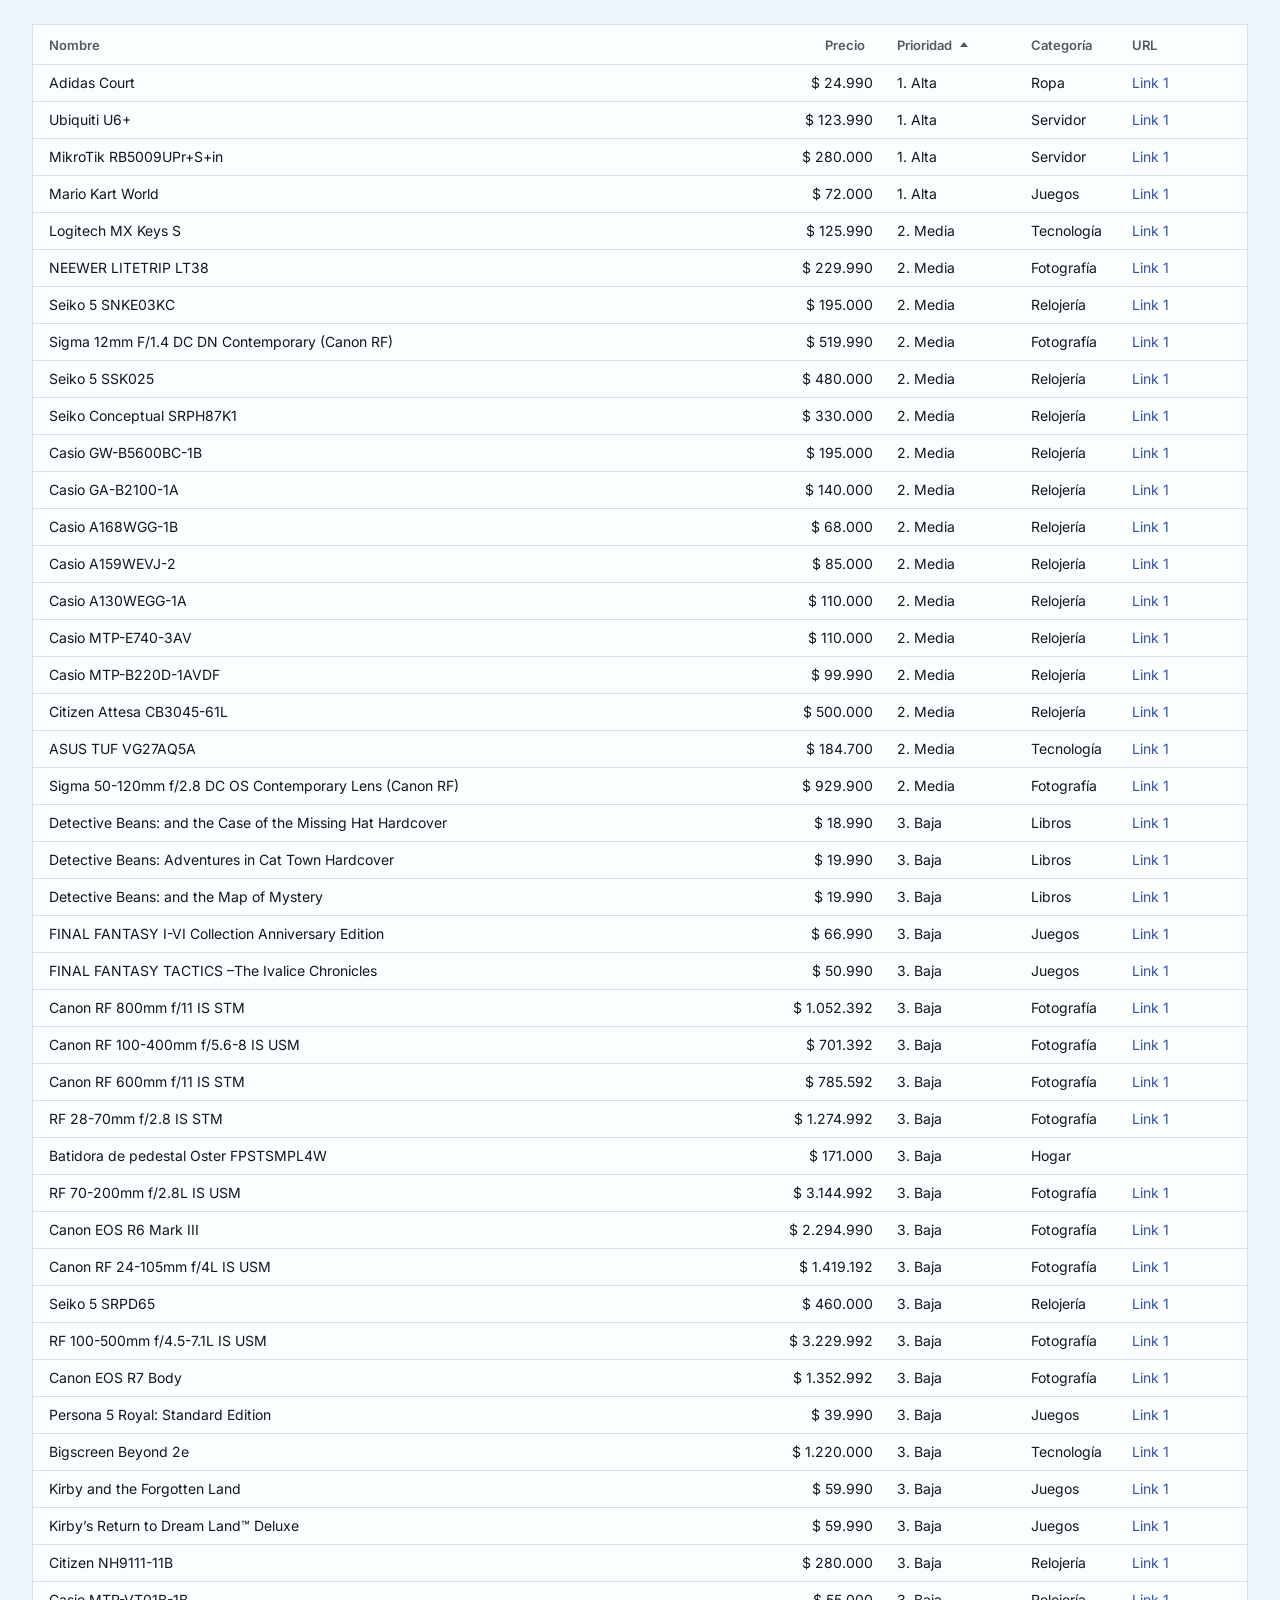
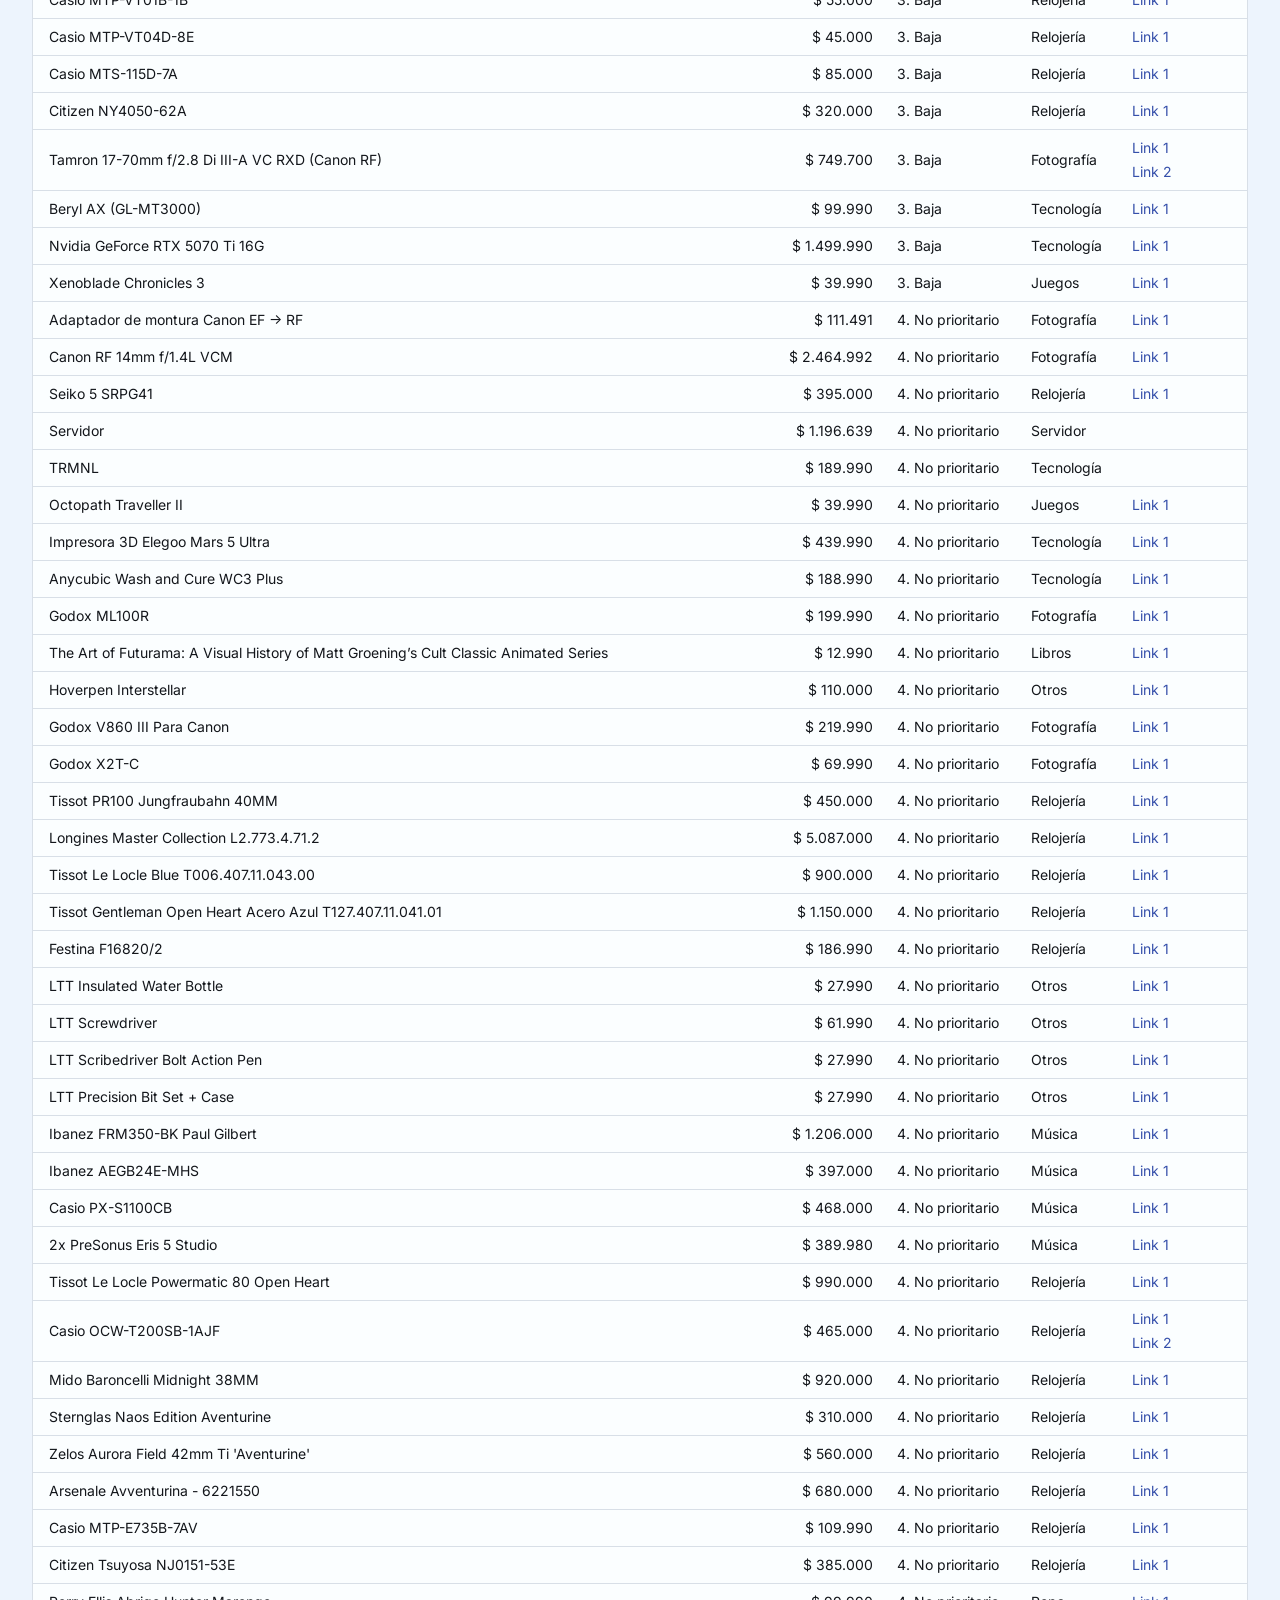
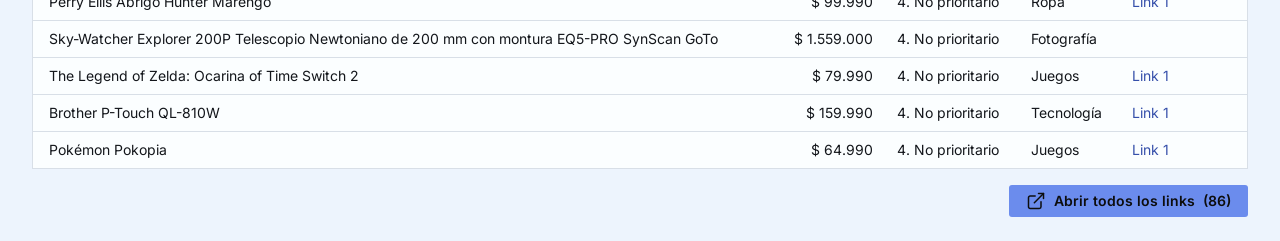
==== commit a999e808: "Actualiza páginas 2026-11-22 20:30:07" ====
--- a/index.html
+++ b/index.html
@@ -1,10 +1,10 @@
 <!doctype html>
-<html lang="es" data-app="Optarium" data-tint="neutral" data-shape="sharp" data-density="compact" data-voice="sans" data-numbers="inter">
+<html lang="es" data-app="Optarium" data-tint="cool" data-shape="sharp" data-density="compact" data-voice="sans" data-numbers="inter">
 <head>
 <meta charset="utf-8">
 <meta name="viewport" content="width=480">
-<title>Optarium - Wishlist</title>
-<meta name="theme-color" content="#7b8da6">
+<title>Wishlist</title>
+<meta name="theme-color" content="#6e8ff0">
 <link rel="icon" href="favicon.svg" type="image/svg+xml">
 <!-- theme.js va antes de las hojas: así el tema elegido se aplica sin parpadeo -->
 <script src="theme.js"></script>
@@ -16,6 +16,7 @@
 <main class="main">
 <div class="page page-wide">
 
+
 <table class="table" id="wishlist">
 <thead>
 <tr>
@@ -56,382 +57,375 @@
 <td><ul><li><a href="https://www.mercadolibre.cl/videojuego-mario-kart-world-nintendo-switch-2-fisico/p/MLC49537584" rel="noopener noreferrer" target="_blank">Link 1</a></li></ul></td>
 </tr>
 <tr>
+<td>Logitech MX Keys S</td>
+<td data-order="125990">$ 125.990</td>
+<td>2. Media</td>
+<td>Tecnología</td>
+<td><ul><li><a href="https://www.mercadolibre.cl/teclado-logitech-mx-keys-s-color-grafito/p/MLC27081469" rel="noopener noreferrer" target="_blank">Link 1</a></li></ul></td>
+</tr>
+<tr>
+<td>NEEWER LITETRIP LT38</td>
+<td data-order="229990">$ 229.990</td>
+<td>2. Media</td>
+<td>Fotografía</td>
+<td><ul><li><a href="https://www.amazon.com/gp/product/B0D9QNVMGJ" rel="noopener noreferrer" target="_blank">Link 1</a></li></ul></td>
+</tr>
+<tr>
+<td>Seiko 5 SNKE03KC</td>
+<td data-order="195000">$ 195.000</td>
+<td>2. Media</td>
+<td>Relojería</td>
+<td><ul><li><a href="https://www.dandolahora.cl/collections/relojes-seiko/products/reloj-seiko-5-analogo-automatico-snke03kc-metalico-36mm" rel="noopener noreferrer" target="_blank">Link 1</a></li></ul></td>
+</tr>
+<tr>
+<td>Sigma 12mm F/1.4 DC DN Contemporary (Canon RF)</td>
+<td data-order="519990">$ 519.990</td>
+<td>2. Media</td>
+<td>Fotografía</td>
+<td><ul><li><a href="https://www.mifotopro.cl/producto/lente-sigma-af-12mm-f-1-4-dc-c-para-canon-rf/" rel="noopener noreferrer" target="_blank">Link 1</a></li></ul></td>
+</tr>
+<tr>
+<td>Seiko 5 SSK025</td>
+<td data-order="480000">$ 480.000</td>
+<td>2. Media</td>
+<td>Relojería</td>
+<td><ul><li><a href="https://www.dandolahora.cl/products/reloj-seiko-5-gmt-automatic-ssk025-metalico-made-in-japan-40mm" rel="noopener noreferrer" target="_blank">Link 1</a></li></ul></td>
+</tr>
+<tr>
+<td>Seiko Conceptual SRPH87K1</td>
+<td data-order="330000">$ 330.000</td>
+<td>2. Media</td>
+<td>Relojería</td>
+<td><ul><li><a href="https://seikoboutique.cl/products/srph87k1" rel="noopener noreferrer" target="_blank">Link 1</a></li></ul></td>
+</tr>
+<tr>
+<td>Casio GW-B5600BC-1B</td>
+<td data-order="195000">$ 195.000</td>
+<td>2. Media</td>
+<td>Relojería</td>
+<td><ul><li><a href="https://www.casio.com/es/watches/gshock/product.GW-B5600BC-1B/" rel="noopener noreferrer" target="_blank">Link 1</a></li></ul></td>
+</tr>
+<tr>
+<td>Casio GA-B2100-1A</td>
+<td data-order="140000">$ 140.000</td>
+<td>2. Media</td>
+<td>Relojería</td>
+<td><ul><li><a href="https://www.dandolahora.cl/products/reloj-casio-g-shock-tough-solar-casioak-ga-b2100-1adr-carbon-core" rel="noopener noreferrer" target="_blank">Link 1</a></li></ul></td>
+</tr>
+<tr>
+<td>Casio A168WGG-1B</td>
+<td data-order="68000">$ 68.000</td>
+<td>2. Media</td>
+<td>Relojería</td>
+<td><ul><li><a href="https://www.dandolahora.cl/products/reloj-casio-vintage-a168wgg-1bdf-negro-pantalla-negativa" rel="noopener noreferrer" target="_blank">Link 1</a></li></ul></td>
+</tr>
+<tr>
+<td>Casio A159WEVJ-2</td>
+<td data-order="85000">$ 85.000</td>
+<td>2. Media</td>
+<td>Relojería</td>
+<td><ul><li><a href="https://www.dandolahora.cl/products/reloj-casio-vintage-a159wevj-2-azul-made-in-japan" rel="noopener noreferrer" target="_blank">Link 1</a></li></ul></td>
+</tr>
+<tr>
+<td>Casio A130WEGG-1A</td>
+<td data-order="110000">$ 110.000</td>
+<td>2. Media</td>
+<td>Relojería</td>
+<td><ul><li><a href="https://www.dandolahora.cl/products/reloj-casio-vintage-a130wegg-1a" rel="noopener noreferrer" target="_blank">Link 1</a></li></ul></td>
+</tr>
+<tr>
+<td>Casio MTP-E740-3AV</td>
+<td data-order="110000">$ 110.000</td>
+<td>2. Media</td>
+<td>Relojería</td>
+<td><ul><li><a href="https://www.dandolahora.cl/products/reloj-casio-analogo-mtp-e740-2a1-skeleton-day-date-azul-39-8mm" rel="noopener noreferrer" target="_blank">Link 1</a></li></ul></td>
+</tr>
+<tr>
+<td>Casio MTP-B220D-1AVDF</td>
+<td data-order="99990">$ 99.990</td>
+<td>2. Media</td>
+<td>Relojería</td>
+<td><ul><li><a href="https://larelojeria.cl/products/reloj-analogo-casio-hombre-mtp-b220d-1avdf" rel="noopener noreferrer" target="_blank">Link 1</a></li></ul></td>
+</tr>
+<tr>
+<td>Citizen Attesa CB3045-61L</td>
+<td data-order="500000">$ 500.000</td>
+<td>2. Media</td>
+<td>Relojería</td>
+<td><ul><li><a href="https://www.sakurawatches.com/citizen-attesa-act-line-black-titanium%E2%84%A2-series-cb3045-61l" rel="noopener noreferrer" target="_blank">Link 1</a></li></ul></td>
+</tr>
+<tr>
+<td>ASUS TUF VG27AQ5A</td>
+<td data-order="184700">$ 184.700</td>
+<td>2. Media</td>
+<td>Tecnología</td>
+<td><ul><li><a href="https://www.solotodo.cl/products/355701-asus-tuf-vg27aq5a" rel="noopener noreferrer" target="_blank">Link 1</a></li></ul></td>
+</tr>
+<tr>
+<td>Sigma 50-120mm f/2.8 DC OS Contemporary Lens (Canon RF)</td>
+<td data-order="929900">$ 929.900</td>
+<td>2. Media</td>
+<td>Fotografía</td>
+<td><ul><li><a href="https://www.horizontalfoto.cl/sigma-50-120mm-f28-dc-os-contemporary-lens-canon-rf" rel="noopener noreferrer" target="_blank">Link 1</a></li></ul></td>
+</tr>
+<tr>
+<td>Detective Beans: and the Case of the Missing Hat Hardcover</td>
+<td data-order="18990">$ 18.990</td>
+<td>3. Baja</td>
+<td>Libros</td>
+<td><ul><li><a href="https://www.amazon.com/Detective-Beans-Case-Missing-Hat/dp/1524895164" rel="noopener noreferrer" target="_blank">Link 1</a></li></ul></td>
+</tr>
+<tr>
+<td>Detective Beans: Adventures in Cat Town Hardcover</td>
+<td data-order="19990">$ 19.990</td>
+<td>3. Baja</td>
+<td>Libros</td>
+<td><ul><li><a href="https://www.amazon.com/Detective-Beans-Adventures-Cat-Town/dp/B0DV4NQWST" rel="noopener noreferrer" target="_blank">Link 1</a></li></ul></td>
+</tr>
+<tr>
+<td>Detective Beans: and the Map of Mystery</td>
+<td data-order="19990">$ 19.990</td>
+<td>3. Baja</td>
+<td>Libros</td>
+<td><ul><li><a href="https://www.amazon.com/Detective-Beans-Map-Mystery-3/dp/B0GPNKFG6G" rel="noopener noreferrer" target="_blank">Link 1</a></li></ul></td>
+</tr>
+<tr>
+<td>FINAL FANTASY I-VI Collection Anniversary Edition</td>
+<td data-order="66990">$ 66.990</td>
+<td>3. Baja</td>
+<td>Juegos</td>
+<td><ul><li><a href="https://www.amazon.com/FINAL-FANTASY-Collection-Anniversary-Nintendo-Switch/dp/B0DCKFWW1V" rel="noopener noreferrer" target="_blank">Link 1</a></li></ul></td>
+</tr>
+<tr>
+<td>FINAL FANTASY TACTICS –The Ivalice Chronicles</td>
+<td data-order="50990">$ 50.990</td>
+<td>3. Baja</td>
+<td>Juegos</td>
+<td><ul><li><a href="https://www.amazon.com/FANTASY-TACTICS-Chronicles-Exclusive-Nintendo-Switch/dp/B0FBZYSJXM" rel="noopener noreferrer" target="_blank">Link 1</a></li></ul></td>
+</tr>
+<tr>
+<td>Canon RF 800mm f/11 IS STM</td>
+<td data-order="1052392">$ 1.052.392</td>
+<td>3. Baja</td>
+<td>Fotografía</td>
+<td><ul><li><a href="https://www.canontiendaonline.cl/es_cl/p/rf-800mm-f-11-is-stm?merchandise_type=New" rel="noopener noreferrer" target="_blank">Link 1</a></li></ul></td>
+</tr>
+<tr>
+<td>Canon RF 100-400mm f/5.6-8 IS USM</td>
+<td data-order="701392">$ 701.392</td>
+<td>3. Baja</td>
+<td>Fotografía</td>
+<td><ul><li><a href="https://www.canontiendaonline.cl/es_cl/p/rf-100-400mm-f-5-6-8-is-usm" rel="noopener noreferrer" target="_blank">Link 1</a></li></ul></td>
+</tr>
+<tr>
+<td>Canon RF 600mm f/11 IS STM</td>
+<td data-order="785592">$ 785.592</td>
+<td>3. Baja</td>
+<td>Fotografía</td>
+<td><ul><li><a href="https://www.canontiendaonline.cl/es_cl/p/rf-600mm-f-11-is-stm?merchandise_type=New" rel="noopener noreferrer" target="_blank">Link 1</a></li></ul></td>
+</tr>
+<tr>
+<td>RF 28-70mm f/2.8 IS STM</td>
+<td data-order="1274992">$ 1.274.992</td>
+<td>3. Baja</td>
+<td>Fotografía</td>
+<td><ul><li><a href="https://www.canontiendaonline.cl/es_cl/p/rf-28-70mm-f-2-8-is-stm" rel="noopener noreferrer" target="_blank">Link 1</a></li></ul></td>
+</tr>
+<tr>
+<td>Batidora de pedestal Oster FPSTSMPL4W</td>
+<td data-order="171000">$ 171.000</td>
+<td>3. Baja</td>
+<td>Hogar</td>
+<td><ul></ul></td>
+</tr>
+<tr>
+<td>RF 70-200mm f/2.8L IS USM</td>
+<td data-order="3144992">$ 3.144.992</td>
+<td>3. Baja</td>
+<td>Fotografía</td>
+<td><ul><li><a href="https://www.canontiendaonline.cl/es_cl/p/rf-70-200mm-f-2-8l-is-usm?merchandise_type=New" rel="noopener noreferrer" target="_blank">Link 1</a></li></ul></td>
+</tr>
+<tr>
+<td>Canon EOS R6 Mark III</td>
+<td data-order="2294990">$ 2.294.990</td>
+<td>3. Baja</td>
+<td>Fotografía</td>
+<td><ul><li><a href="https://www.canontiendaonline.cl/es_cl/p/eos-r6-mark-iii-body" rel="noopener noreferrer" target="_blank">Link 1</a></li></ul></td>
+</tr>
+<tr>
+<td>Canon RF 24-105mm f/4L IS USM</td>
+<td data-order="1419192">$ 1.419.192</td>
+<td>3. Baja</td>
+<td>Fotografía</td>
+<td><ul><li><a href="https://www.canontiendaonline.cl/es_cl/p/rf-24-105mm-f-4l-is-usm?merchandise_type=New" rel="noopener noreferrer" target="_blank">Link 1</a></li></ul></td>
+</tr>
+<tr>
+<td>Seiko 5 SRPD65</td>
+<td data-order="460000">$ 460.000</td>
+<td>3. Baja</td>
+<td>Relojería</td>
+<td><ul><li><a href="https://www.dandolahora.cl/products/reloj-seiko-5-analogo-automatico-srpd65-metalico-42mm-made-in-japan" rel="noopener noreferrer" target="_blank">Link 1</a></li></ul></td>
+</tr>
+<tr>
+<td>RF 100-500mm f/4.5-7.1L IS USM</td>
+<td data-order="3229992">$ 3.229.992</td>
+<td>3. Baja</td>
+<td>Fotografía</td>
+<td><ul><li><a href="https://www.canontiendaonline.cl/es_cl/p/rf-100-500mm-f-4-5-7-1l-is-usm?merchandise_type=New" rel="noopener noreferrer" target="_blank">Link 1</a></li></ul></td>
+</tr>
+<tr>
+<td>Canon EOS R7 Body</td>
+<td data-order="1352992">$ 1.352.992</td>
+<td>3. Baja</td>
+<td>Fotografía</td>
+<td><ul><li><a href="https://www.canontiendaonline.cl/es_cl/p/eos-r7-body?merchandise_type=New" rel="noopener noreferrer" target="_blank">Link 1</a></li></ul></td>
+</tr>
+<tr>
+<td>Persona 5 Royal: Standard Edition</td>
+<td data-order="39990">$ 39.990</td>
+<td>3. Baja</td>
+<td>Juegos</td>
+<td><ul><li><a href="https://www.amazon.com/gp/product/B0BF9L5CK8" rel="noopener noreferrer" target="_blank">Link 1</a></li></ul></td>
+</tr>
+<tr>
+<td>Bigscreen Beyond 2e</td>
+<td data-order="1220000">$ 1.220.000</td>
+<td>3. Baja</td>
+<td>Tecnología</td>
+<td><ul><li><a href="https://store.bigscreenvr.com/products/bigscreen-beyond-2" rel="noopener noreferrer" target="_blank">Link 1</a></li></ul></td>
+</tr>
+<tr>
+<td>Kirby and the Forgotten Land</td>
+<td data-order="59990">$ 59.990</td>
+<td>3. Baja</td>
+<td>Juegos</td>
+<td><ul><li><a href="https://www.amazon.com/Kirby-Forgotten-Land-Nintendo-Switch/dp/B09H221SH4" rel="noopener noreferrer" target="_blank">Link 1</a></li></ul></td>
+</tr>
+<tr>
+<td>Kirby’s Return to Dream Land™ Deluxe</td>
+<td data-order="59990">$ 59.990</td>
+<td>3. Baja</td>
+<td>Juegos</td>
+<td><ul><li><a href="https://www.amazon.com/Kirbys-Return-Dream-LandTM-Deluxe-Nintendo/dp/B0BF7XR94T" rel="noopener noreferrer" target="_blank">Link 1</a></li></ul></td>
+</tr>
+<tr>
+<td>Citizen NH9111-11B</td>
+<td data-order="280000">$ 280.000</td>
+<td>3. Baja</td>
+<td>Relojería</td>
+<td><ul><li><a href="https://www.dandolahora.cl/collections/relojes-citizen/products/reloj-citizen-nh9111-11b-automatico-40mm-sapphire-made-in-japan-jdm" rel="noopener noreferrer" target="_blank">Link 1</a></li></ul></td>
+</tr>
+<tr>
+<td>Casio MTP-VT01B-1B</td>
+<td data-order="55000">$ 55.000</td>
+<td>3. Baja</td>
+<td>Relojería</td>
+<td><ul><li><a href="https://www.dandolahora.cl/collections/relojes-casio-vintage/products/reloj-casio-analogo-mtp-vt01b-1b-negro-correa-de-cuero-40mm" rel="noopener noreferrer" target="_blank">Link 1</a></li></ul></td>
+</tr>
+<tr>
+<td>Casio MTP-VT04D-8E</td>
+<td data-order="45000">$ 45.000</td>
+<td>3. Baja</td>
+<td>Relojería</td>
+<td><ul><li><a href="https://www.dandolahora.cl/collections/relojes-casio-vintage/products/reloj-casio-analogo-mtp-vt04d-8e" rel="noopener noreferrer" target="_blank">Link 1</a></li></ul></td>
+</tr>
+<tr>
+<td>Casio MTS-115D-7A</td>
+<td data-order="85000">$ 85.000</td>
+<td>3. Baja</td>
+<td>Relojería</td>
+<td><ul><li><a href="https://www.dandolahora.cl/collections/relojes-casio-vintage/products/reloj-casio-sapphire-analogo-mts-115d-7a-correa-de-acero" rel="noopener noreferrer" target="_blank">Link 1</a></li></ul></td>
+</tr>
+<tr>
+<td>Citizen NY4050-62A</td>
+<td data-order="320000">$ 320.000</td>
+<td>3. Baja</td>
+<td>Relojería</td>
+<td><ul><li><a href="https://www.dandolahora.cl/collections/relojes-citizen/products/reloj-citizen-ny4050-62a-cal-8200-automatico-40mm-exclusivo" rel="noopener noreferrer" target="_blank">Link 1</a></li></ul></td>
+</tr>
+<tr>
+<td>Tamron 17-70mm f/2.8 Di III-A VC RXD (Canon RF)</td>
+<td data-order="749700">$ 749.700</td>
+<td>3. Baja</td>
+<td>Fotografía</td>
+<td><ul><li><a href="https://davidandjoseph.cl/index.php?route=product/product&amp;product_id=58575" rel="noopener noreferrer" target="_blank">Link 1</a></li><li><a href="https://www.horizontalfoto.cl/tamron-17-70mm-f28-di-iii-a-vc-rxd-canon-rf" rel="noopener noreferrer" target="_blank">Link 2</a></li></ul></td>
+</tr>
+<tr>
+<td>Beryl AX (GL-MT3000)</td>
+<td data-order="99990">$ 99.990</td>
+<td>3. Baja</td>
+<td>Tecnología</td>
+<td><ul><li><a href="https://www.amazon.com/GL-iNet-GL-MT3000-Pocket-Sized-Wireless-Gigabit/dp/B0BPSGJN7T?" rel="noopener noreferrer" target="_blank">Link 1</a></li></ul></td>
+</tr>
+<tr>
+<td>Nvidia GeForce RTX 5070 Ti 16G</td>
+<td data-order="1499990">$ 1.499.990</td>
+<td>3. Baja</td>
+<td>Tecnología</td>
+<td><ul><li><a href="https://www.solotodo.cl/tarjetas_de_video?gpu_brands=106034&amp;gpus=2021153&amp;length_min=303&amp;length_max=338&amp;ordering=offer_price_usd" rel="noopener noreferrer" target="_blank">Link 1</a></li></ul></td>
+</tr>
+<tr>
+<td>Xenoblade Chronicles 3</td>
+<td data-order="39990">$ 39.990</td>
+<td>3. Baja</td>
+<td>Juegos</td>
+<td><ul><li><a href="https://www.mercadolibre.cl/xenoblade-chronicles-3-standard-edition-fisico/p/MLC19472089" rel="noopener noreferrer" target="_blank">Link 1</a></li></ul></td>
+</tr>
+<tr>
 <td>Adaptador de montura Canon EF -&gt; RF</td>
 <td data-order="111491">$ 111.491</td>
-<td>2. Media</td>
+<td>4. No prioritario</td>
 <td>Fotografía</td>
 <td><ul><li><a href="https://www.canontiendaonline.cl/es_cl/p/adaptador-de-montura-de-lente-ef-eos-r?merchandise_type=New" rel="noopener noreferrer" target="_blank">Link 1</a></li></ul></td>
-</tr>
-<tr>
-<td>Logitech MX Keys S</td>
-<td data-order="125990">$ 125.990</td>
-<td>2. Media</td>
-<td>Tecnología</td>
-<td><ul><li><a href="https://www.mercadolibre.cl/teclado-logitech-mx-keys-s-color-grafito/p/MLC27081469" rel="noopener noreferrer" target="_blank">Link 1</a></li></ul></td>
-</tr>
-<tr>
-<td>NEEWER LITETRIP LT38</td>
-<td data-order="229990">$ 229.990</td>
-<td>2. Media</td>
-<td>Fotografía</td>
-<td><ul><li><a href="https://www.amazon.com/gp/product/B0D9QNVMGJ" rel="noopener noreferrer" target="_blank">Link 1</a></li></ul></td>
-</tr>
-<tr>
-<td>Seiko 5 SNKE03KC</td>
-<td data-order="195000">$ 195.000</td>
-<td>2. Media</td>
-<td>Relojería</td>
-<td><ul><li><a href="https://www.dandolahora.cl/collections/relojes-seiko/products/reloj-seiko-5-analogo-automatico-snke03kc-metalico-36mm" rel="noopener noreferrer" target="_blank">Link 1</a></li></ul></td>
-</tr>
-<tr>
-<td>Sigma 12mm F/1.4 DC DN Contemporary (Canon RF)</td>
-<td data-order="519990">$ 519.990</td>
-<td>2. Media</td>
-<td>Fotografía</td>
-<td><ul><li><a href="https://www.mifotopro.cl/producto/lente-sigma-af-12mm-f-1-4-dc-c-para-canon-rf/" rel="noopener noreferrer" target="_blank">Link 1</a></li></ul></td>
 </tr>
 <tr>
 <td>Canon RF 14mm f/1.4L VCM</td>
 <td data-order="2464992">$ 2.464.992</td>
-<td>2. Media</td>
+<td>4. No prioritario</td>
 <td>Fotografía</td>
 <td><ul><li><a href="https://www.canontiendaonline.cl/es_cl/p/rf-14mm-f-1-4l-vcm" rel="noopener noreferrer" target="_blank">Link 1</a></li></ul></td>
-</tr>
-<tr>
-<td>Seiko 5 SSK025</td>
-<td data-order="480000">$ 480.000</td>
-<td>2. Media</td>
-<td>Relojería</td>
-<td><ul><li><a href="https://www.dandolahora.cl/products/reloj-seiko-5-gmt-automatic-ssk025-metalico-made-in-japan-40mm" rel="noopener noreferrer" target="_blank">Link 1</a></li></ul></td>
-</tr>
-<tr>
-<td>Seiko Conceptual SRPH87K1</td>
-<td data-order="330000">$ 330.000</td>
-<td>2. Media</td>
-<td>Relojería</td>
-<td><ul><li><a href="https://seikoboutique.cl/products/srph87k1" rel="noopener noreferrer" target="_blank">Link 1</a></li></ul></td>
-</tr>
-<tr>
-<td>Casio GW-B5600BC-1B</td>
-<td data-order="195000">$ 195.000</td>
-<td>2. Media</td>
-<td>Relojería</td>
-<td><ul><li><a href="https://www.casio.com/es/watches/gshock/product.GW-B5600BC-1B/" rel="noopener noreferrer" target="_blank">Link 1</a></li></ul></td>
-</tr>
-<tr>
-<td>Casio GA-B2100-1A</td>
-<td data-order="140000">$ 140.000</td>
-<td>2. Media</td>
-<td>Relojería</td>
-<td><ul><li><a href="https://www.dandolahora.cl/products/reloj-casio-g-shock-tough-solar-casioak-ga-b2100-1adr-carbon-core" rel="noopener noreferrer" target="_blank">Link 1</a></li></ul></td>
-</tr>
-<tr>
-<td>Casio A168WGG-1B</td>
-<td data-order="68000">$ 68.000</td>
-<td>2. Media</td>
-<td>Relojería</td>
-<td><ul><li><a href="https://www.dandolahora.cl/products/reloj-casio-vintage-a168wgg-1bdf-negro-pantalla-negativa" rel="noopener noreferrer" target="_blank">Link 1</a></li></ul></td>
-</tr>
-<tr>
-<td>Casio A159WEVJ-2</td>
-<td data-order="85000">$ 85.000</td>
-<td>2. Media</td>
-<td>Relojería</td>
-<td><ul><li><a href="https://www.dandolahora.cl/products/reloj-casio-vintage-a159wevj-2-azul-made-in-japan" rel="noopener noreferrer" target="_blank">Link 1</a></li></ul></td>
-</tr>
-<tr>
-<td>Casio A130WEGG-1A</td>
-<td data-order="110000">$ 110.000</td>
-<td>2. Media</td>
-<td>Relojería</td>
-<td><ul><li><a href="https://www.dandolahora.cl/products/reloj-casio-vintage-a130wegg-1a" rel="noopener noreferrer" target="_blank">Link 1</a></li></ul></td>
-</tr>
-<tr>
-<td>Casio MTP-E740-3AV</td>
-<td data-order="110000">$ 110.000</td>
-<td>2. Media</td>
-<td>Relojería</td>
-<td><ul><li><a href="https://www.dandolahora.cl/products/reloj-casio-analogo-mtp-e740-2a1-skeleton-day-date-azul-39-8mm" rel="noopener noreferrer" target="_blank">Link 1</a></li></ul></td>
-</tr>
-<tr>
-<td>Casio MTP-B220D-1AVDF</td>
-<td data-order="99990">$ 99.990</td>
-<td>2. Media</td>
-<td>Relojería</td>
-<td><ul><li><a href="https://larelojeria.cl/products/reloj-analogo-casio-hombre-mtp-b220d-1avdf" rel="noopener noreferrer" target="_blank">Link 1</a></li></ul></td>
-</tr>
-<tr>
-<td>Citizen Attesa CB3045-61L</td>
-<td data-order="500000">$ 500.000</td>
-<td>2. Media</td>
-<td>Relojería</td>
-<td><ul><li><a href="https://www.sakurawatches.com/citizen-attesa-act-line-black-titanium%E2%84%A2-series-cb3045-61l" rel="noopener noreferrer" target="_blank">Link 1</a></li></ul></td>
-</tr>
-<tr>
-<td>ASUS TUF VG27AQ5A</td>
-<td data-order="184700">$ 184.700</td>
-<td>2. Media</td>
-<td>Tecnología</td>
-<td><ul><li><a href="https://www.solotodo.cl/products/355701-asus-tuf-vg27aq5a" rel="noopener noreferrer" target="_blank">Link 1</a></li></ul></td>
-</tr>
-<tr>
-<td>Sigma 50-120mm f/2.8 DC OS Contemporary Lens (Canon RF)</td>
-<td data-order="929900">$ 929.900</td>
-<td>2. Media</td>
-<td>Fotografía</td>
-<td><ul><li><a href="https://www.horizontalfoto.cl/sigma-50-120mm-f28-dc-os-contemporary-lens-canon-rf" rel="noopener noreferrer" target="_blank">Link 1</a></li></ul></td>
 </tr>
 <tr>
 <td>Seiko 5 SRPG41</td>
 <td data-order="395000">$ 395.000</td>
-<td>3. Baja</td>
+<td>4. No prioritario</td>
 <td>Relojería</td>
 <td><ul><li><a href="https://www.dandolahora.cl/collections/relojes-seiko/products/reloj-seiko-5-analogo-automatico-srpg41k1-metalico-39-4mm-field-made-in-japan" rel="noopener noreferrer" target="_blank">Link 1</a></li></ul></td>
-</tr>
-<tr>
-<td>Detective Beans: and the Case of the Missing Hat Hardcover</td>
-<td data-order="18990">$ 18.990</td>
-<td>3. Baja</td>
-<td>Libros</td>
-<td><ul><li><a href="https://www.amazon.com/Detective-Beans-Case-Missing-Hat/dp/1524895164" rel="noopener noreferrer" target="_blank">Link 1</a></li></ul></td>
-</tr>
-<tr>
-<td>Detective Beans: Adventures in Cat Town Hardcover</td>
-<td data-order="19990">$ 19.990</td>
-<td>3. Baja</td>
-<td>Libros</td>
-<td><ul><li><a href="https://www.amazon.com/Detective-Beans-Adventures-Cat-Town/dp/B0DV4NQWST" rel="noopener noreferrer" target="_blank">Link 1</a></li></ul></td>
-</tr>
-<tr>
-<td>Detective Beans: and the Map of Mystery</td>
-<td data-order="19990">$ 19.990</td>
-<td>3. Baja</td>
-<td>Libros</td>
-<td><ul><li><a href="https://www.amazon.com/Detective-Beans-Map-Mystery-3/dp/B0GPNKFG6G" rel="noopener noreferrer" target="_blank">Link 1</a></li></ul></td>
-</tr>
-<tr>
-<td>FINAL FANTASY I-VI Collection Anniversary Edition</td>
-<td data-order="66990">$ 66.990</td>
-<td>3. Baja</td>
-<td>Juegos</td>
-<td><ul><li><a href="https://www.amazon.com/FINAL-FANTASY-Collection-Anniversary-Nintendo-Switch/dp/B0DCKFWW1V" rel="noopener noreferrer" target="_blank">Link 1</a></li></ul></td>
-</tr>
-<tr>
-<td>FINAL FANTASY TACTICS –The Ivalice Chronicles</td>
-<td data-order="50990">$ 50.990</td>
-<td>3. Baja</td>
-<td>Juegos</td>
-<td><ul><li><a href="https://www.amazon.com/FANTASY-TACTICS-Chronicles-Exclusive-Nintendo-Switch/dp/B0FBZYSJXM" rel="noopener noreferrer" target="_blank">Link 1</a></li></ul></td>
-</tr>
-<tr>
-<td>Canon RF 800mm f/11 IS STM</td>
-<td data-order="1052392">$ 1.052.392</td>
-<td>3. Baja</td>
-<td>Fotografía</td>
-<td><ul><li><a href="https://www.canontiendaonline.cl/es_cl/p/rf-800mm-f-11-is-stm?merchandise_type=New" rel="noopener noreferrer" target="_blank">Link 1</a></li></ul></td>
-</tr>
-<tr>
-<td>Canon RF 100-400mm f/5.6-8 IS USM</td>
-<td data-order="701392">$ 701.392</td>
-<td>3. Baja</td>
-<td>Fotografía</td>
-<td><ul><li><a href="https://www.canontiendaonline.cl/es_cl/p/rf-100-400mm-f-5-6-8-is-usm" rel="noopener noreferrer" target="_blank">Link 1</a></li></ul></td>
-</tr>
-<tr>
-<td>Canon RF 600mm f/11 IS STM</td>
-<td data-order="785592">$ 785.592</td>
-<td>3. Baja</td>
-<td>Fotografía</td>
-<td><ul><li><a href="https://www.canontiendaonline.cl/es_cl/p/rf-600mm-f-11-is-stm?merchandise_type=New" rel="noopener noreferrer" target="_blank">Link 1</a></li></ul></td>
-</tr>
-<tr>
-<td>RF 28-70mm f/2.8 IS STM</td>
-<td data-order="1274992">$ 1.274.992</td>
-<td>3. Baja</td>
-<td>Fotografía</td>
-<td><ul><li><a href="https://www.canontiendaonline.cl/es_cl/p/rf-28-70mm-f-2-8-is-stm" rel="noopener noreferrer" target="_blank">Link 1</a></li></ul></td>
-</tr>
-<tr>
-<td>Batidora de pedestal Oster FPSTSMPL4W</td>
-<td data-order="171000">$ 171.000</td>
-<td>3. Baja</td>
-<td>Hogar</td>
-<td><ul></ul></td>
-</tr>
-<tr>
-<td>RF 70-200mm f/2.8L IS USM</td>
-<td data-order="3144992">$ 3.144.992</td>
-<td>3. Baja</td>
-<td>Fotografía</td>
-<td><ul><li><a href="https://www.canontiendaonline.cl/es_cl/p/rf-70-200mm-f-2-8l-is-usm?merchandise_type=New" rel="noopener noreferrer" target="_blank">Link 1</a></li></ul></td>
-</tr>
-<tr>
-<td>Canon EOS R6 Mark III</td>
-<td data-order="2294990">$ 2.294.990</td>
-<td>3. Baja</td>
-<td>Fotografía</td>
-<td><ul><li><a href="https://www.canontiendaonline.cl/es_cl/p/eos-r6-mark-iii-body" rel="noopener noreferrer" target="_blank">Link 1</a></li></ul></td>
-</tr>
-<tr>
-<td>Canon RF 24-105mm f/4L IS USM</td>
-<td data-order="1419192">$ 1.419.192</td>
-<td>3. Baja</td>
-<td>Fotografía</td>
-<td><ul><li><a href="https://www.canontiendaonline.cl/es_cl/p/rf-24-105mm-f-4l-is-usm?merchandise_type=New" rel="noopener noreferrer" target="_blank">Link 1</a></li></ul></td>
-</tr>
-<tr>
-<td>Seiko 5 SRPD65</td>
-<td data-order="460000">$ 460.000</td>
-<td>3. Baja</td>
-<td>Relojería</td>
-<td><ul><li><a href="https://www.dandolahora.cl/products/reloj-seiko-5-analogo-automatico-srpd65-metalico-42mm-made-in-japan" rel="noopener noreferrer" target="_blank">Link 1</a></li></ul></td>
-</tr>
-<tr>
-<td>RF 100-500mm f/4.5-7.1L IS USM</td>
-<td data-order="3229992">$ 3.229.992</td>
-<td>3. Baja</td>
-<td>Fotografía</td>
-<td><ul><li><a href="https://www.canontiendaonline.cl/es_cl/p/rf-100-500mm-f-4-5-7-1l-is-usm?merchandise_type=New" rel="noopener noreferrer" target="_blank">Link 1</a></li></ul></td>
-</tr>
-<tr>
-<td>Canon EOS R7 Body</td>
-<td data-order="1352992">$ 1.352.992</td>
-<td>3. Baja</td>
-<td>Fotografía</td>
-<td><ul><li><a href="https://www.canontiendaonline.cl/es_cl/p/eos-r7-body?merchandise_type=New" rel="noopener noreferrer" target="_blank">Link 1</a></li></ul></td>
 </tr>
 <tr>
 <td>Servidor</td>
 <td data-order="1196639">$ 1.196.639</td>
-<td>3. Baja</td>
+<td>4. No prioritario</td>
 <td>Servidor</td>
 <td><ul></ul></td>
 </tr>
 <tr>
 <td>TRMNL</td>
 <td data-order="189990">$ 189.990</td>
-<td>3. Baja</td>
+<td>4. No prioritario</td>
 <td>Tecnología</td>
 <td><ul></ul></td>
-</tr>
-<tr>
-<td>Persona 5 Royal: Standard Edition</td>
-<td data-order="39990">$ 39.990</td>
-<td>3. Baja</td>
-<td>Juegos</td>
-<td><ul><li><a href="https://www.amazon.com/gp/product/B0BF9L5CK8" rel="noopener noreferrer" target="_blank">Link 1</a></li></ul></td>
 </tr>
 <tr>
 <td>Octopath Traveller II</td>
 <td data-order="39990">$ 39.990</td>
-<td>3. Baja</td>
+<td>4. No prioritario</td>
 <td>Juegos</td>
 <td><ul><li><a href="https://www.amazon.com/gp/product/B0BF66G8F9" rel="noopener noreferrer" target="_blank">Link 1</a></li></ul></td>
 </tr>
 <tr>
 <td>Impresora 3D Elegoo Mars 5 Ultra</td>
 <td data-order="439990">$ 439.990</td>
-<td>3. Baja</td>
+<td>4. No prioritario</td>
 <td>Tecnología</td>
 <td><ul><li><a href="https://www.todotoner.cl/impresoras/impresoras-3d/impresoras/mars-5-ultra-9k-150mmh" rel="noopener noreferrer" target="_blank">Link 1</a></li></ul></td>
 </tr>
 <tr>
 <td>Anycubic Wash and Cure WC3 Plus</td>
 <td data-order="188990">$ 188.990</td>
-<td>3. Baja</td>
+<td>4. No prioritario</td>
 <td>Tecnología</td>
 <td><ul><li><a href="https://www.todotoner.cl/impresoras/impresoras-3d/impresoras/wash-and-cure-wc3-anycubic" rel="noopener noreferrer" target="_blank">Link 1</a></li></ul></td>
-</tr>
-<tr>
-<td>Bigscreen Beyond 2e</td>
-<td data-order="1220000">$ 1.220.000</td>
-<td>3. Baja</td>
-<td>Tecnología</td>
-<td><ul><li><a href="https://store.bigscreenvr.com/products/bigscreen-beyond-2" rel="noopener noreferrer" target="_blank">Link 1</a></li></ul></td>
-</tr>
-<tr>
-<td>Kirby and the Forgotten Land</td>
-<td data-order="59990">$ 59.990</td>
-<td>3. Baja</td>
-<td>Juegos</td>
-<td><ul><li><a href="https://www.amazon.com/Kirby-Forgotten-Land-Nintendo-Switch/dp/B09H221SH4" rel="noopener noreferrer" target="_blank">Link 1</a></li></ul></td>
-</tr>
-<tr>
-<td>Kirby’s Return to Dream Land™ Deluxe</td>
-<td data-order="59990">$ 59.990</td>
-<td>3. Baja</td>
-<td>Juegos</td>
-<td><ul><li><a href="https://www.amazon.com/Kirbys-Return-Dream-LandTM-Deluxe-Nintendo/dp/B0BF7XR94T" rel="noopener noreferrer" target="_blank">Link 1</a></li></ul></td>
-</tr>
-<tr>
-<td>Citizen NH9111-11B</td>
-<td data-order="280000">$ 280.000</td>
-<td>3. Baja</td>
-<td>Relojería</td>
-<td><ul><li><a href="https://www.dandolahora.cl/collections/relojes-citizen/products/reloj-citizen-nh9111-11b-automatico-40mm-sapphire-made-in-japan-jdm" rel="noopener noreferrer" target="_blank">Link 1</a></li></ul></td>
-</tr>
-<tr>
-<td>Casio MTP-VT01B-1B</td>
-<td data-order="55000">$ 55.000</td>
-<td>3. Baja</td>
-<td>Relojería</td>
-<td><ul><li><a href="https://www.dandolahora.cl/collections/relojes-casio-vintage/products/reloj-casio-analogo-mtp-vt01b-1b-negro-correa-de-cuero-40mm" rel="noopener noreferrer" target="_blank">Link 1</a></li></ul></td>
-</tr>
-<tr>
-<td>Casio MTP-VT04D-8E</td>
-<td data-order="45000">$ 45.000</td>
-<td>3. Baja</td>
-<td>Relojería</td>
-<td><ul><li><a href="https://www.dandolahora.cl/collections/relojes-casio-vintage/products/reloj-casio-analogo-mtp-vt04d-8e" rel="noopener noreferrer" target="_blank">Link 1</a></li></ul></td>
-</tr>
-<tr>
-<td>Casio MTS-115D-7A</td>
-<td data-order="85000">$ 85.000</td>
-<td>3. Baja</td>
-<td>Relojería</td>
-<td><ul><li><a href="https://www.dandolahora.cl/collections/relojes-casio-vintage/products/reloj-casio-sapphire-analogo-mts-115d-7a-correa-de-acero" rel="noopener noreferrer" target="_blank">Link 1</a></li></ul></td>
-</tr>
-<tr>
-<td>Citizen NY4050-62A</td>
-<td data-order="320000">$ 320.000</td>
-<td>3. Baja</td>
-<td>Relojería</td>
-<td><ul><li><a href="https://www.dandolahora.cl/collections/relojes-citizen/products/reloj-citizen-ny4050-62a-cal-8200-automatico-40mm-exclusivo" rel="noopener noreferrer" target="_blank">Link 1</a></li></ul></td>
-</tr>
-<tr>
-<td>Tamron 17-70mm f/2.8 Di III-A VC RXD (Canon RF)</td>
-<td data-order="749700">$ 749.700</td>
-<td>3. Baja</td>
-<td>Fotografía</td>
-<td><ul><li><a href="https://davidandjoseph.cl/index.php?route=product/product&amp;product_id=58575" rel="noopener noreferrer" target="_blank">Link 1</a></li><li><a href="https://www.horizontalfoto.cl/tamron-17-70mm-f28-di-iii-a-vc-rxd-canon-rf" rel="noopener noreferrer" target="_blank">Link 2</a></li></ul></td>
-</tr>
-<tr>
-<td>Beryl AX (GL-MT3000)</td>
-<td data-order="99990">$ 99.990</td>
-<td>3. Baja</td>
-<td>Tecnología</td>
-<td><ul><li><a href="https://www.amazon.com/GL-iNet-GL-MT3000-Pocket-Sized-Wireless-Gigabit/dp/B0BPSGJN7T?" rel="noopener noreferrer" target="_blank">Link 1</a></li></ul></td>
-</tr>
-<tr>
-<td>Nvidia GeForce RTX 5070 Ti 16G</td>
-<td data-order="1499990">$ 1.499.990</td>
-<td>3. Baja</td>
-<td>Tecnología</td>
-<td><ul><li><a href="https://www.solotodo.cl/tarjetas_de_video?gpu_brands=106034&amp;gpus=2021153&amp;length_min=303&amp;length_max=338&amp;ordering=offer_price_usd" rel="noopener noreferrer" target="_blank">Link 1</a></li></ul></td>
-</tr>
-<tr>
-<td>Xenoblade Chronicles 3</td>
-<td data-order="39990">$ 39.990</td>
-<td>3. Baja</td>
-<td>Juegos</td>
-<td><ul><li><a href="https://www.mercadolibre.cl/xenoblade-chronicles-3-standard-edition-fisico/p/MLC19472089" rel="noopener noreferrer" target="_blank">Link 1</a></li></ul></td>
-</tr>
-<tr>
-<td>Casio EFK-110D-2AER</td>
-<td data-order="250000">$ 250.000</td>
-<td>4. No prioritario</td>
-<td>Relojería</td>
-<td><ul><li><a href="https://www.baroli.es/reloj-casio-edifice/efk-110d-2aer/" rel="noopener noreferrer" target="_blank">Link 1</a></li><li><a href="https://www.elcorteingles.es/joyeria-y-relojes/A200865696-azul-pr-reloj-edifice-automatic-efk-110d-2aer-de-acero/" rel="noopener noreferrer" target="_blank">Link 2</a></li></ul></td>
 </tr>
 <tr>
 <td>Godox ML100R</td>
@@ -652,6 +646,7 @@
 </tr>
 </tbody>
 </table>
+
 
 <div class="actions-end">
   <button type="button" class="btn btn-primary" id="open-all-links"><svg class="icon" viewBox="0 0 24 24" aria-hidden="true"><path d="M15 3h6v6" /><path d="M10 14 21 3" /><path d="M18 13v6a2 2 0 0 1-2 2H5a2 2 0 0 1-2-2V8a2 2 0 0 1 2-2h6" /></svg>Abrir todos los links <span id="link-count" class="num"></span></button>
--- a/base.css
+++ b/base.css
@@ -1,4 +1,4 @@
-/*! Meridian base.css v0.7.1 · copia de ~/Meridian/css/base.css · NO EDITAR (ESTANDAR §11)
+/*! Meridian base.css v0.8.0 · copia de ~/Meridian/css/base.css · NO EDITAR (ESTANDAR §11)
  *
  * Qué trae: tokens (escalas), las seis perillas de personalidad, tema claro/oscuro y los componentes
  * comunes. Lo propio de cada app va en app.css, que se carga DESPUÉS y siempre gana (esto va en capas).
@@ -252,6 +252,17 @@
     --shadow-sm: 0 1px 3px light-dark(rgb(20 24 34 / 0.1), rgb(0 0 0 / 0.4));
     --shadow-md: 0 8px 24px light-dark(rgb(20 24 34 / 0.14), rgb(0 0 0 / 0.45));
     --shadow-lg: 0 16px 48px light-dark(rgb(20 24 34 / 0.22), rgb(0 0 0 / 0.55));
+
+    /* Series de gráficos (siete categorías y «Otras»): marcas a 3:1 como mínimo sobre la superficie en claro y
+       oscuro. Una serie se identifica además con leyenda o etiqueta directa, nunca solo por el color. */
+    --series-1: light-dark(#2a78d6, #3987e5);
+    --series-2: light-dark(#eb6834, #d95926);
+    --series-3: light-dark(#00a571, #199e70);
+    --series-4: light-dark(#ca8000, #c98500);
+    --series-5: light-dark(#d86d96, #d55181);
+    --series-6: light-dark(#008300, #0ca30c);
+    --series-7: light-dark(#6250d6, #9085e9);
+    --series-other: light-dark(#92918c, #8a8985);
   }
 }
 
@@ -421,7 +432,16 @@
     flex-direction: column;
     gap: 2px;
   }
-  .nav a {
+  .nav button {
+    width: 100%;
+    border: 0;
+    background: none;
+    font: inherit;
+    text-align: left;
+    cursor: pointer;
+  }
+  .nav a,
+  .nav button {
     display: flex;
     align-items: center;
     gap: var(--space-3);
@@ -435,11 +455,13 @@
       background var(--t-fast) var(--ease),
       color var(--t-fast) var(--ease);
   }
-  .nav a:hover {
+  .nav a:hover,
+  .nav button:hover {
     background: var(--surface-2);
     color: var(--text);
   }
-  .nav a[aria-current="page"] {
+  .nav a[aria-current="page"],
+  .nav button[aria-current="page"] {
     background: var(--accent-soft);
     color: var(--accent-text);
     font-weight: var(--weight-strong);
@@ -510,7 +532,8 @@
       flex-direction: row;
       gap: 0;
     }
-    .nav a {
+    .nav a,
+    .nav button {
       flex: 1;
       flex-direction: column;
       justify-content: center;
@@ -610,6 +633,49 @@
     width: 100%;
   }
 
+  /* Control segmentado: elegir una opción entre pocas (semana / mes). Botones con aria-pressed o enlaces con
+     aria-current. Sus radios salen de la forma de la app, no son una píldora fija. */
+  .segmented {
+    display: inline-flex;
+    gap: 2px;
+    padding: 3px;
+    background: var(--surface-2);
+    border: 1px solid var(--line);
+    border-radius: calc(var(--r1) + 3px);
+  }
+  .segmented > :is(button, a) {
+    display: inline-flex;
+    align-items: center;
+    justify-content: center;
+    gap: var(--space-2);
+    height: max(1.75rem, calc(var(--ctrl) - 0.5rem));
+    padding: 0 var(--space-3);
+    border: 0;
+    border-radius: var(--r1);
+    background: transparent;
+    color: var(--muted);
+    font: inherit;
+    font-size: var(--text-md);
+    font-weight: var(--weight-medium);
+    line-height: 1;
+    text-decoration: none;
+    white-space: nowrap;
+    cursor: pointer;
+    transition:
+      background var(--t-fast) var(--ease),
+      color var(--t-fast) var(--ease);
+  }
+  .segmented > :is(button, a):hover {
+    color: var(--text);
+    text-decoration: none;
+  }
+  .segmented > :is(button[aria-pressed="true"], a[aria-current]) {
+    background: var(--surface);
+    color: var(--text);
+    font-weight: var(--weight-strong);
+    box-shadow: var(--shadow-sm);
+  }
+
   /* Campos */
   input:not([type="checkbox"], [type="radio"], [type="range"], [type="file"], [type="color"]),
   select,
@@ -624,6 +690,33 @@
     font-size: var(--text-md);
     transition: border-color var(--t-fast) var(--ease);
   }
+  input[type="file"] {
+    width: 100%;
+    height: var(--ctrl);
+    padding: 0 var(--space-3) 0 0;
+    border: 1px solid var(--line-strong);
+    border-radius: var(--r1);
+    background: var(--field);
+    color: var(--muted);
+    font-size: var(--text-md);
+    cursor: pointer;
+  }
+  input[type="file"]::file-selector-button {
+    height: calc(var(--ctrl) - 2px);
+    margin: 0 var(--space-3) 0 0;
+    padding: 0 var(--space-4);
+    border: 0;
+    border-right: 1px solid var(--line-strong);
+    border-radius: calc(var(--r1) - 1px) 0 0 calc(var(--r1) - 1px);
+    background: var(--surface-2);
+    color: var(--text);
+    font: inherit;
+    font-weight: var(--weight-medium);
+    cursor: pointer;
+  }
+  input[type="file"]::file-selector-button:hover {
+    background: var(--line);
+  }
   textarea {
     height: auto;
     min-height: calc(var(--ctrl) * 2);
@@ -799,6 +892,22 @@
     background: var(--surface);
     border: 1px solid var(--line);
     border-radius: var(--r2);
+  }
+  /* Variante para tablas con globos o menús que salen de una celda: no recorta lo que sobresale */
+  .table-wrap-visible {
+    overflow: visible;
+  }
+  .table-wrap-visible .table th:first-child {
+    border-top-left-radius: var(--r2);
+  }
+  .table-wrap-visible .table th:last-child {
+    border-top-right-radius: var(--r2);
+  }
+  .table-wrap-visible .table tr:last-child td:first-child {
+    border-bottom-left-radius: var(--r2);
+  }
+  .table-wrap-visible .table tr:last-child td:last-child {
+    border-bottom-right-radius: var(--r2);
   }
   .table {
     width: 100%;
@@ -919,6 +1028,11 @@
   .toast-error > .icon {
     color: var(--danger);
   }
+  /* Los avisos de error no se van solos: llevan un botón para cerrarlos (aria-label="Cerrar aviso") */
+  .toast > .btn-icon {
+    margin-left: auto;
+    margin-right: calc(var(--space-2) * -1);
+  }
   @keyframes meridian-toast-in {
     from {
       opacity: 0;
--- a/app.css
+++ b/app.css
@@ -1,7 +1,7 @@
 /* app.css: lo propio de Optarium. Se carga después de base.css y siempre gana (ESTANDAR §11). */
 
 :root {
-  --accent: #7b8da6;
+  --accent: #6e8ff0;
 }
 
 /* Wishlist pública: la tabla es parte de la página (el scroll es el de la página, sin contenedor propio) y la
@@ -141,6 +141,36 @@
   font-size: var(--text-xs);
   font-weight: var(--weight-strong);
 }
+.nav-group > summary {
+  display: flex;
+  align-items: center;
+  justify-content: space-between;
+  margin: var(--space-4) 0 var(--space-1);
+  padding: 0 var(--space-3);
+  min-height: var(--ctrl);
+  border-radius: var(--r1);
+  color: var(--muted);
+  font-size: var(--text-xs);
+  font-weight: var(--weight-strong);
+  cursor: pointer;
+  list-style: none;
+  user-select: none;
+}
+.nav-group > summary::-webkit-details-marker {
+  display: none;
+}
+.nav-group > summary:hover {
+  background: var(--surface-2);
+  color: var(--text);
+}
+.nav-group > summary .icon {
+  width: 1rem;
+  height: 1rem;
+  transition: transform var(--t-fast) var(--ease);
+}
+.nav-group:not([open]) > summary .icon {
+  transform: rotate(-90deg);
+}
 .nav a .num {
   margin-left: auto;
   color: var(--muted);
@@ -164,27 +194,6 @@
   flex-wrap: wrap;
   align-items: center;
   gap: var(--space-3);
-}
-.segmented {
-  display: inline-flex;
-}
-.segmented .btn {
-  border-radius: 0;
-}
-.segmented .btn + .btn {
-  margin-left: -1px;
-}
-.segmented .btn:first-child {
-  border-radius: var(--r1) 0 0 var(--r1);
-}
-.segmented .btn:last-child {
-  border-radius: 0 var(--r1) var(--r1) 0;
-}
-.segmented .btn[aria-current="true"],
-.btn[aria-pressed="true"] {
-  background: var(--accent-soft);
-  border-color: var(--accent);
-  color: var(--accent-text);
 }
 .chips {
   display: flex;
@@ -278,3 +287,328 @@
   padding: 0;
   list-style: none;
 }
+
+/* Una sola línea por columna; solo el nombre puede bajar a una segunda. */
+.table-wrap .table th,
+.table-wrap .table td {
+  white-space: nowrap;
+}
+.table-wrap .table td.cell-main {
+  min-width: 14rem;
+  white-space: normal;
+}
+
+/* Selector de categorías: lista propia que se filtra al escribir. */
+.combobox {
+  position: relative;
+}
+.combobox-list {
+  position: absolute;
+  inset: calc(100% + var(--space-1)) 0 auto 0;
+  z-index: 30;
+  max-height: 14rem;
+  margin: 0;
+  padding: var(--space-1);
+  overflow-y: auto;
+  list-style: none;
+  background: var(--surface-2);
+  border: 1px solid var(--line-strong);
+  border-radius: var(--r2);
+  box-shadow: var(--shadow-md);
+}
+.combobox-list[hidden] {
+  display: none;
+}
+.combobox-list li {
+  padding: var(--space-2) var(--space-3);
+  border-radius: var(--r1);
+  cursor: pointer;
+}
+.combobox-list li[role="option"]:hover,
+.combobox-list li[aria-selected="true"] {
+  background: var(--accent-soft);
+  color: var(--accent-text);
+}
+.combobox-list .combobox-hint {
+  color: var(--muted);
+  font-size: var(--text-sm);
+  cursor: default;
+}
+.combobox-list .combobox-hint[hidden] {
+  display: none;
+}
+
+/* Un poco de color, sin perder la sobriedad: el acento aparece en lo importante. */
+.stats .card {
+  border-top: 2px solid var(--accent);
+}
+.stat-value {
+  color: var(--accent-text);
+}
+.table-wrap .table thead th {
+  border-bottom-color: color-mix(in oklch, var(--accent) 45%, var(--line));
+}
+.table th a.sort:hover {
+  color: var(--accent-text);
+}
+.page-head h1 {
+  border-left: 3px solid var(--accent);
+  padding-left: var(--space-3);
+}
+
+/* Ajustes: datos en dos columnas (nombre y valor). */
+.facts {
+  display: grid;
+  grid-template-columns: max-content 1fr;
+  gap: var(--space-2) var(--space-5);
+  margin: 0 0 var(--space-4);
+}
+.facts dt {
+  color: var(--muted);
+}
+.facts dd {
+  margin: 0;
+}
+.card > h2 {
+  margin-bottom: var(--space-2);
+}
+.card + .card,
+.form.card + .card {
+  margin-top: var(--space-4);
+}
+.form.card {
+  max-width: var(--w-read);
+}
+section.card {
+  max-width: var(--w-read);
+}
+
+/* ───────────── Gráfico de gasto proyectado ─────────────
+   Columnas apiladas por categoría. Los tonos son los de series de `base.css` (`--series-1` a `--series-7` y
+   `--series-other`). Cada categoría conserva su tono (por orden de creación); las que pasan de siete van en «Otras». */
+.viz-section {
+  margin-top: var(--space-6);
+}
+.viz-head {
+  display: flex;
+  flex-wrap: wrap;
+  align-items: flex-end;
+  justify-content: space-between;
+  gap: var(--space-3);
+  margin-bottom: var(--space-3);
+}
+.viz {
+  margin: 0;
+}
+.viz-legend {
+  display: flex;
+  flex-wrap: wrap;
+  gap: var(--space-2) var(--space-4);
+  margin: 0 0 var(--space-3);
+  padding: 0;
+  list-style: none;
+  color: var(--muted);
+  font-size: var(--text-sm);
+}
+.viz-legend .swatch {
+  display: inline-block;
+  width: 0.75rem;
+  height: 0.75rem;
+  margin-right: var(--space-2);
+  border-radius: 2px;
+  vertical-align: -1px;
+}
+.viz-plot {
+  position: relative;
+  height: 14rem;
+  margin: var(--space-6) 0 0 3.75rem;
+  border-bottom: 1px solid var(--line-strong);
+}
+.viz-gridline {
+  position: absolute;
+  left: 0;
+  right: 0;
+  height: 0;
+  border-top: 1px solid var(--line);
+}
+.viz-ylabel {
+  position: absolute;
+  right: 100%;
+  padding-right: var(--space-2);
+  transform: translateY(50%);
+  color: var(--muted);
+  font-size: var(--text-xs);
+  white-space: nowrap;
+}
+.viz-cols {
+  position: absolute;
+  inset: 0;
+  display: grid;
+  grid-template-columns: repeat(var(--n), minmax(0, 1fr));
+}
+.viz-col {
+  position: relative;
+  display: flex;
+  flex-direction: column;
+  align-items: center;
+  justify-content: flex-end;
+}
+.viz-col:not(.is-empty):hover {
+  background: color-mix(in oklch, var(--surface-2) 70%, transparent);
+}
+.viz-col:focus-visible {
+  outline: 2px solid var(--accent);
+  outline-offset: -2px;
+}
+.viz-total {
+  margin-bottom: var(--space-1);
+  color: var(--muted);
+  font-size: var(--text-xs);
+  white-space: nowrap;
+}
+.viz-stack {
+  display: flex;
+  flex-direction: column-reverse;
+  gap: 2px;
+  width: clamp(2px, calc(100% - 2px), 24px);
+}
+.viz-seg {
+  min-height: 2px;
+}
+.viz-seg:last-child {
+  border-radius: 4px 4px 0 0;
+}
+.viz-col:hover .viz-seg,
+.viz-col:focus-visible .viz-seg {
+  filter: brightness(1.12);
+}
+.viz-xaxis {
+  display: grid;
+  grid-template-columns: repeat(var(--n), minmax(0, 1fr));
+  margin-left: 3.75rem;
+  padding-top: var(--space-2);
+}
+.viz-x {
+  display: flex;
+  flex-direction: column;
+  align-items: center;
+  color: var(--muted);
+  font-size: var(--text-xs);
+  line-height: 1.2;
+  white-space: nowrap;
+}
+.viz-x small {
+  font-size: var(--text-xs);
+  opacity: 0.8;
+}
+.viz-x.is-overdue {
+  color: var(--warn-text);
+}
+.viz-x .icon {
+  width: 0.9rem;
+  height: 0.9rem;
+}
+.viz[data-view="day"] .viz-x {
+  align-items: flex-start;
+}
+.viz-table {
+  margin-top: var(--space-3);
+}
+.viz-table > summary {
+  color: var(--muted);
+  font-size: var(--text-sm);
+  cursor: pointer;
+}
+.viz-table[open] > summary {
+  margin-bottom: var(--space-2);
+}
+.viz-notes {
+  display: grid;
+  gap: var(--space-1);
+  margin: var(--space-3) 0 0;
+  padding: 0;
+  list-style: none;
+}
+.viz-tip {
+  position: fixed;
+  z-index: 70;
+  min-width: 12rem;
+  max-width: 20rem;
+  padding: var(--space-3);
+  background: var(--surface-2);
+  border: 1px solid var(--line-strong);
+  border-radius: var(--r2);
+  box-shadow: var(--shadow-md);
+  font-size: var(--text-sm);
+  pointer-events: none;
+}
+.viz-tip[hidden] {
+  display: none;
+}
+.viz-tip-title {
+  margin-bottom: var(--space-2);
+  color: var(--muted);
+}
+.viz-tip-row {
+  display: flex;
+  align-items: center;
+  gap: var(--space-2);
+}
+.viz-tip-key {
+  flex: none;
+  width: 0.75rem;
+  height: 3px;
+  border-radius: 2px;
+}
+.viz-tip-row b {
+  margin-left: auto;
+  padding-left: var(--space-3);
+  font-weight: var(--weight-strong);
+}
+.viz-tip-total {
+  margin-top: var(--space-2);
+  padding-top: var(--space-2);
+  border-top: 1px solid var(--line);
+}
+
+/* Cortes del resumen */
+.section-title {
+  margin-top: var(--space-6);
+  margin-bottom: var(--space-3);
+}
+.stats-wide {
+  grid-template-columns: repeat(auto-fit, minmax(min(100%, 24rem), 1fr));
+  margin-top: var(--space-6);
+}
+.stats-wide .card {
+  overflow-x: auto;
+}
+.stats-wide .table {
+  border: 0;
+}
+td.share {
+  white-space: nowrap;
+}
+.bar {
+  display: inline-block;
+  width: 4rem;
+  height: 6px;
+  margin-right: var(--space-2);
+  overflow: hidden;
+  border-radius: 3px;
+  background: var(--line);
+  vertical-align: middle;
+}
+.bar > span {
+  display: block;
+  height: 100%;
+  border-radius: 3px;
+  background: var(--accent);
+}
+
+.date-input {
+  width: 9rem;
+}
+.bulk-bar .date-input {
+  flex: none;
+}
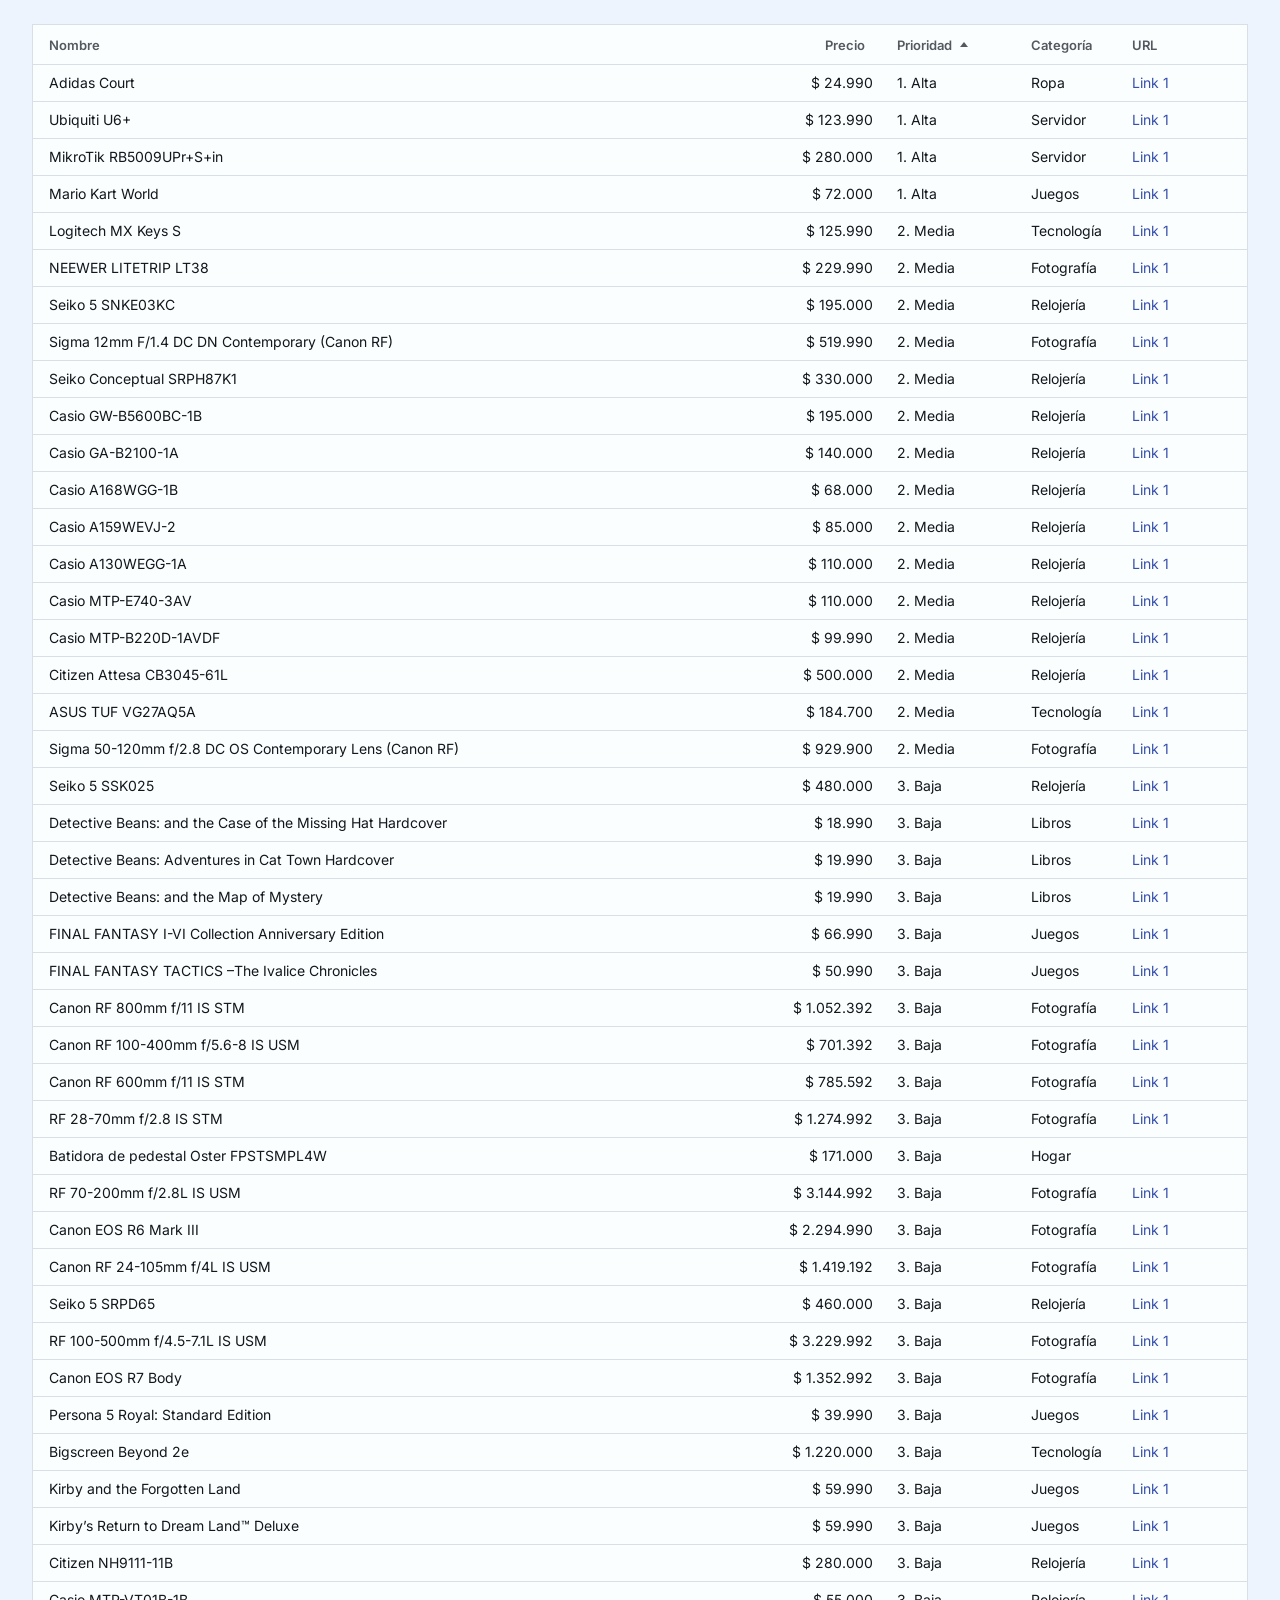
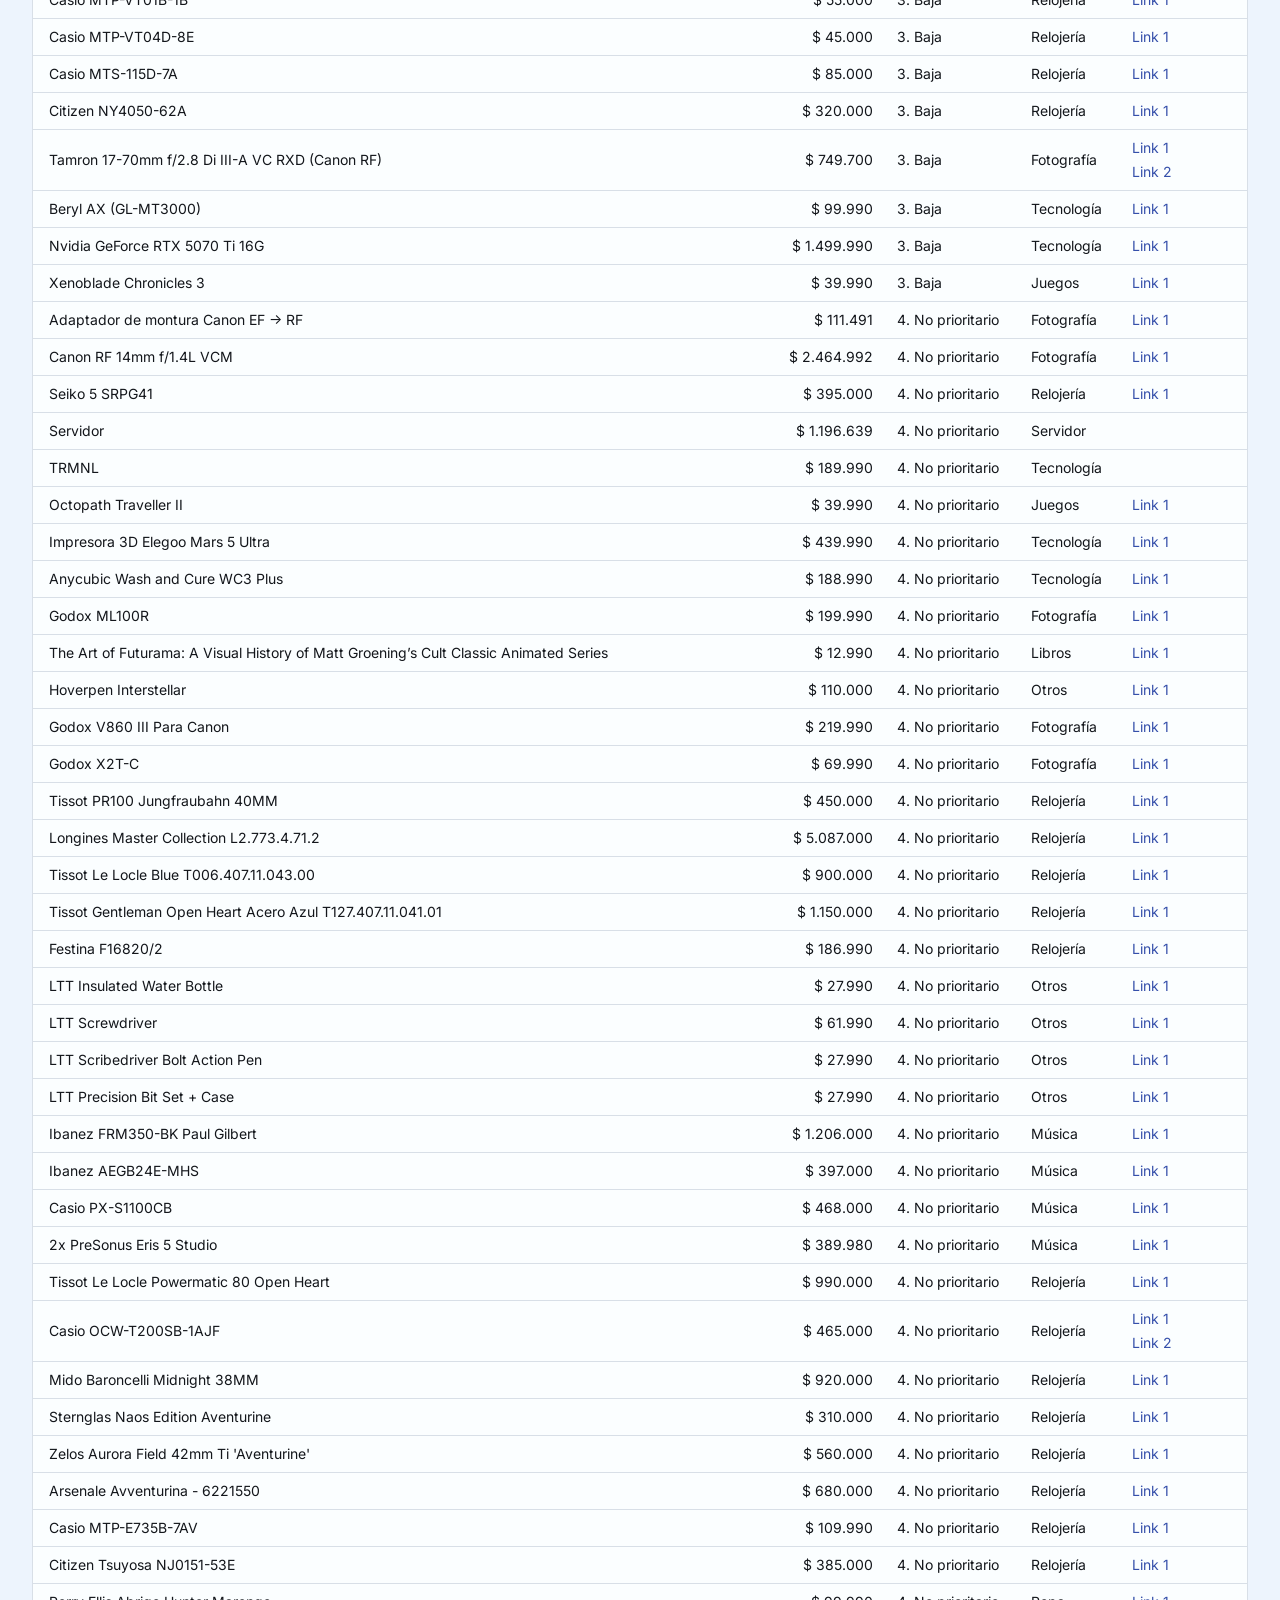
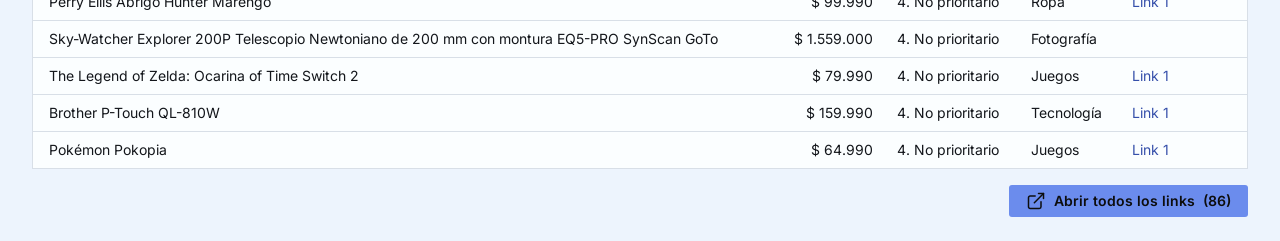
==== commit 4be1a378: "Actualiza páginas 2026-11-22 21:30:10" ====
--- a/index.html
+++ b/index.html
@@ -85,88 +85,88 @@
 <td><ul><li><a href="https://www.mifotopro.cl/producto/lente-sigma-af-12mm-f-1-4-dc-c-para-canon-rf/" rel="noopener noreferrer" target="_blank">Link 1</a></li></ul></td>
 </tr>
 <tr>
+<td>Seiko Conceptual SRPH87K1</td>
+<td data-order="330000">$ 330.000</td>
+<td>2. Media</td>
+<td>Relojería</td>
+<td><ul><li><a href="https://seikoboutique.cl/products/srph87k1" rel="noopener noreferrer" target="_blank">Link 1</a></li></ul></td>
+</tr>
+<tr>
+<td>Casio GW-B5600BC-1B</td>
+<td data-order="195000">$ 195.000</td>
+<td>2. Media</td>
+<td>Relojería</td>
+<td><ul><li><a href="https://www.casio.com/es/watches/gshock/product.GW-B5600BC-1B/" rel="noopener noreferrer" target="_blank">Link 1</a></li></ul></td>
+</tr>
+<tr>
+<td>Casio GA-B2100-1A</td>
+<td data-order="140000">$ 140.000</td>
+<td>2. Media</td>
+<td>Relojería</td>
+<td><ul><li><a href="https://www.dandolahora.cl/products/reloj-casio-g-shock-tough-solar-casioak-ga-b2100-1adr-carbon-core" rel="noopener noreferrer" target="_blank">Link 1</a></li></ul></td>
+</tr>
+<tr>
+<td>Casio A168WGG-1B</td>
+<td data-order="68000">$ 68.000</td>
+<td>2. Media</td>
+<td>Relojería</td>
+<td><ul><li><a href="https://www.dandolahora.cl/products/reloj-casio-vintage-a168wgg-1bdf-negro-pantalla-negativa" rel="noopener noreferrer" target="_blank">Link 1</a></li></ul></td>
+</tr>
+<tr>
+<td>Casio A159WEVJ-2</td>
+<td data-order="85000">$ 85.000</td>
+<td>2. Media</td>
+<td>Relojería</td>
+<td><ul><li><a href="https://www.dandolahora.cl/products/reloj-casio-vintage-a159wevj-2-azul-made-in-japan" rel="noopener noreferrer" target="_blank">Link 1</a></li></ul></td>
+</tr>
+<tr>
+<td>Casio A130WEGG-1A</td>
+<td data-order="110000">$ 110.000</td>
+<td>2. Media</td>
+<td>Relojería</td>
+<td><ul><li><a href="https://www.dandolahora.cl/products/reloj-casio-vintage-a130wegg-1a" rel="noopener noreferrer" target="_blank">Link 1</a></li></ul></td>
+</tr>
+<tr>
+<td>Casio MTP-E740-3AV</td>
+<td data-order="110000">$ 110.000</td>
+<td>2. Media</td>
+<td>Relojería</td>
+<td><ul><li><a href="https://www.dandolahora.cl/products/reloj-casio-analogo-mtp-e740-2a1-skeleton-day-date-azul-39-8mm" rel="noopener noreferrer" target="_blank">Link 1</a></li></ul></td>
+</tr>
+<tr>
+<td>Casio MTP-B220D-1AVDF</td>
+<td data-order="99990">$ 99.990</td>
+<td>2. Media</td>
+<td>Relojería</td>
+<td><ul><li><a href="https://larelojeria.cl/products/reloj-analogo-casio-hombre-mtp-b220d-1avdf" rel="noopener noreferrer" target="_blank">Link 1</a></li></ul></td>
+</tr>
+<tr>
+<td>Citizen Attesa CB3045-61L</td>
+<td data-order="500000">$ 500.000</td>
+<td>2. Media</td>
+<td>Relojería</td>
+<td><ul><li><a href="https://www.sakurawatches.com/citizen-attesa-act-line-black-titanium%E2%84%A2-series-cb3045-61l" rel="noopener noreferrer" target="_blank">Link 1</a></li></ul></td>
+</tr>
+<tr>
+<td>ASUS TUF VG27AQ5A</td>
+<td data-order="184700">$ 184.700</td>
+<td>2. Media</td>
+<td>Tecnología</td>
+<td><ul><li><a href="https://www.solotodo.cl/products/355701-asus-tuf-vg27aq5a" rel="noopener noreferrer" target="_blank">Link 1</a></li></ul></td>
+</tr>
+<tr>
+<td>Sigma 50-120mm f/2.8 DC OS Contemporary Lens (Canon RF)</td>
+<td data-order="929900">$ 929.900</td>
+<td>2. Media</td>
+<td>Fotografía</td>
+<td><ul><li><a href="https://www.horizontalfoto.cl/sigma-50-120mm-f28-dc-os-contemporary-lens-canon-rf" rel="noopener noreferrer" target="_blank">Link 1</a></li></ul></td>
+</tr>
+<tr>
 <td>Seiko 5 SSK025</td>
 <td data-order="480000">$ 480.000</td>
-<td>2. Media</td>
+<td>3. Baja</td>
 <td>Relojería</td>
 <td><ul><li><a href="https://www.dandolahora.cl/products/reloj-seiko-5-gmt-automatic-ssk025-metalico-made-in-japan-40mm" rel="noopener noreferrer" target="_blank">Link 1</a></li></ul></td>
-</tr>
-<tr>
-<td>Seiko Conceptual SRPH87K1</td>
-<td data-order="330000">$ 330.000</td>
-<td>2. Media</td>
-<td>Relojería</td>
-<td><ul><li><a href="https://seikoboutique.cl/products/srph87k1" rel="noopener noreferrer" target="_blank">Link 1</a></li></ul></td>
-</tr>
-<tr>
-<td>Casio GW-B5600BC-1B</td>
-<td data-order="195000">$ 195.000</td>
-<td>2. Media</td>
-<td>Relojería</td>
-<td><ul><li><a href="https://www.casio.com/es/watches/gshock/product.GW-B5600BC-1B/" rel="noopener noreferrer" target="_blank">Link 1</a></li></ul></td>
-</tr>
-<tr>
-<td>Casio GA-B2100-1A</td>
-<td data-order="140000">$ 140.000</td>
-<td>2. Media</td>
-<td>Relojería</td>
-<td><ul><li><a href="https://www.dandolahora.cl/products/reloj-casio-g-shock-tough-solar-casioak-ga-b2100-1adr-carbon-core" rel="noopener noreferrer" target="_blank">Link 1</a></li></ul></td>
-</tr>
-<tr>
-<td>Casio A168WGG-1B</td>
-<td data-order="68000">$ 68.000</td>
-<td>2. Media</td>
-<td>Relojería</td>
-<td><ul><li><a href="https://www.dandolahora.cl/products/reloj-casio-vintage-a168wgg-1bdf-negro-pantalla-negativa" rel="noopener noreferrer" target="_blank">Link 1</a></li></ul></td>
-</tr>
-<tr>
-<td>Casio A159WEVJ-2</td>
-<td data-order="85000">$ 85.000</td>
-<td>2. Media</td>
-<td>Relojería</td>
-<td><ul><li><a href="https://www.dandolahora.cl/products/reloj-casio-vintage-a159wevj-2-azul-made-in-japan" rel="noopener noreferrer" target="_blank">Link 1</a></li></ul></td>
-</tr>
-<tr>
-<td>Casio A130WEGG-1A</td>
-<td data-order="110000">$ 110.000</td>
-<td>2. Media</td>
-<td>Relojería</td>
-<td><ul><li><a href="https://www.dandolahora.cl/products/reloj-casio-vintage-a130wegg-1a" rel="noopener noreferrer" target="_blank">Link 1</a></li></ul></td>
-</tr>
-<tr>
-<td>Casio MTP-E740-3AV</td>
-<td data-order="110000">$ 110.000</td>
-<td>2. Media</td>
-<td>Relojería</td>
-<td><ul><li><a href="https://www.dandolahora.cl/products/reloj-casio-analogo-mtp-e740-2a1-skeleton-day-date-azul-39-8mm" rel="noopener noreferrer" target="_blank">Link 1</a></li></ul></td>
-</tr>
-<tr>
-<td>Casio MTP-B220D-1AVDF</td>
-<td data-order="99990">$ 99.990</td>
-<td>2. Media</td>
-<td>Relojería</td>
-<td><ul><li><a href="https://larelojeria.cl/products/reloj-analogo-casio-hombre-mtp-b220d-1avdf" rel="noopener noreferrer" target="_blank">Link 1</a></li></ul></td>
-</tr>
-<tr>
-<td>Citizen Attesa CB3045-61L</td>
-<td data-order="500000">$ 500.000</td>
-<td>2. Media</td>
-<td>Relojería</td>
-<td><ul><li><a href="https://www.sakurawatches.com/citizen-attesa-act-line-black-titanium%E2%84%A2-series-cb3045-61l" rel="noopener noreferrer" target="_blank">Link 1</a></li></ul></td>
-</tr>
-<tr>
-<td>ASUS TUF VG27AQ5A</td>
-<td data-order="184700">$ 184.700</td>
-<td>2. Media</td>
-<td>Tecnología</td>
-<td><ul><li><a href="https://www.solotodo.cl/products/355701-asus-tuf-vg27aq5a" rel="noopener noreferrer" target="_blank">Link 1</a></li></ul></td>
-</tr>
-<tr>
-<td>Sigma 50-120mm f/2.8 DC OS Contemporary Lens (Canon RF)</td>
-<td data-order="929900">$ 929.900</td>
-<td>2. Media</td>
-<td>Fotografía</td>
-<td><ul><li><a href="https://www.horizontalfoto.cl/sigma-50-120mm-f28-dc-os-contemporary-lens-canon-rf" rel="noopener noreferrer" target="_blank">Link 1</a></li></ul></td>
 </tr>
 <tr>
 <td>Detective Beans: and the Case of the Missing Hat Hardcover</td>
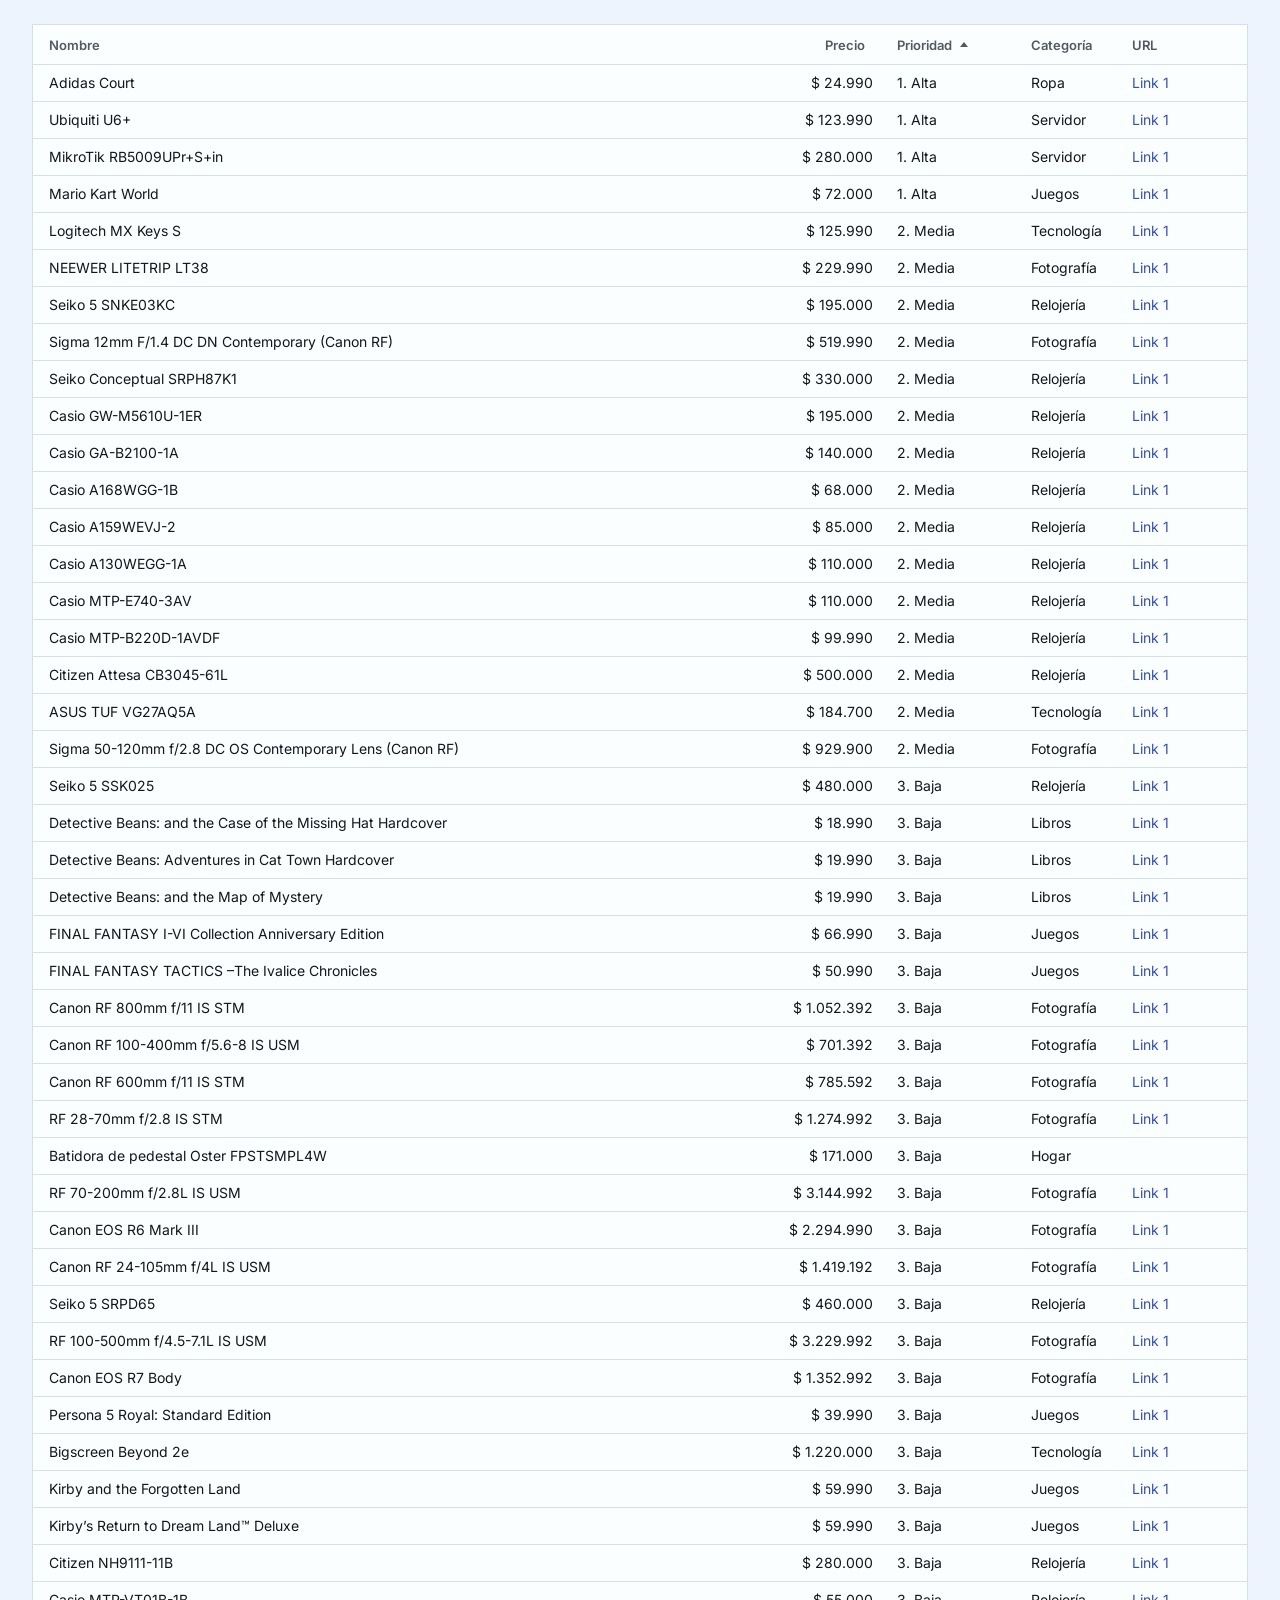
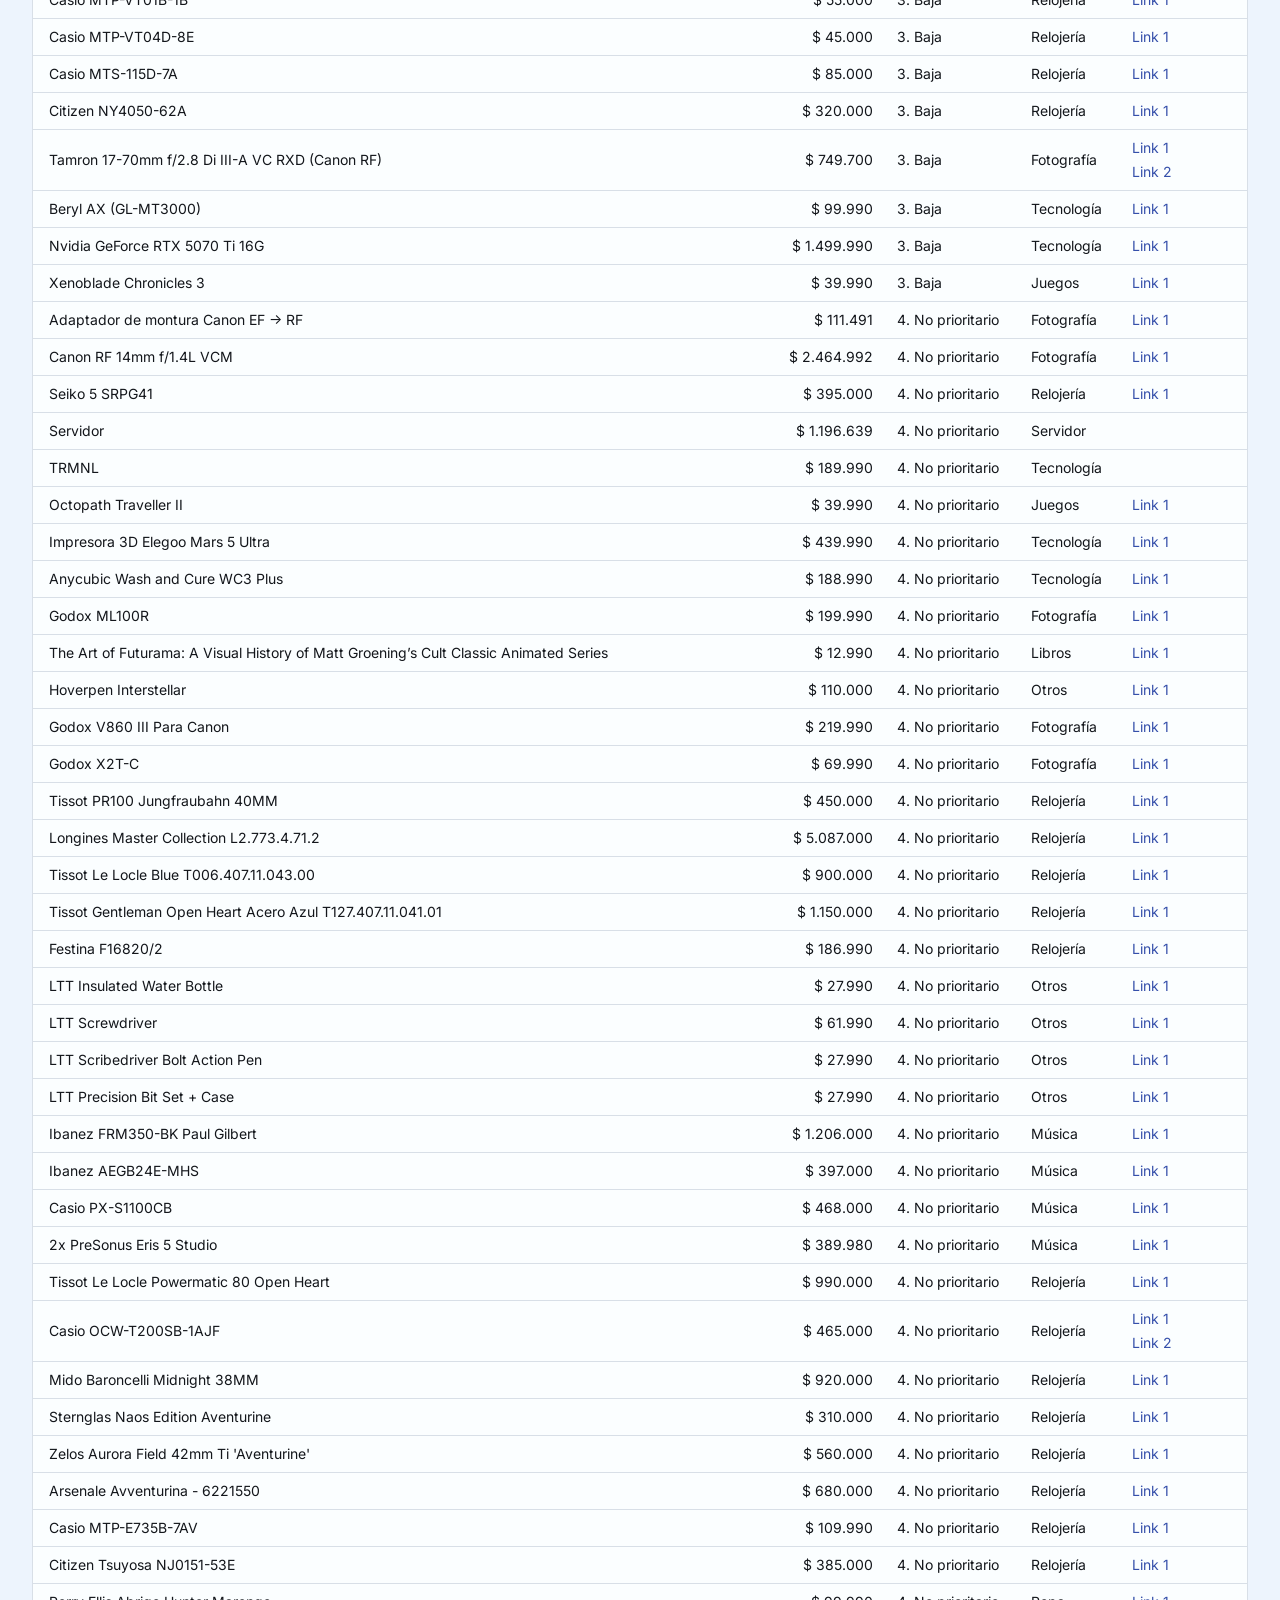
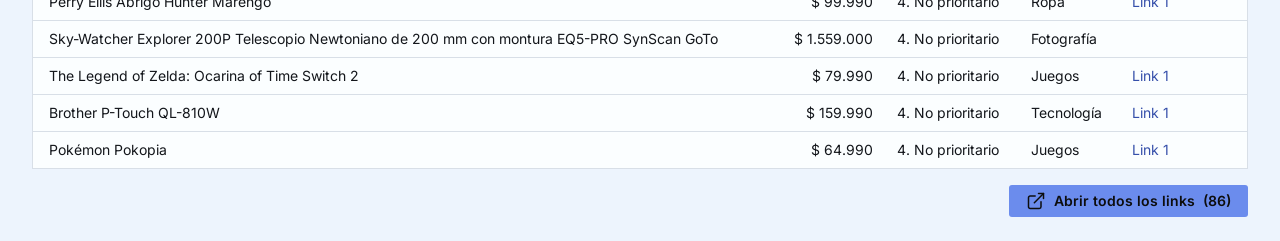
==== commit 47f49f84: "Actualiza páginas 2026-11-23 21:30:14" ====
--- a/index.html
+++ b/index.html
@@ -92,7 +92,7 @@
 <td><ul><li><a href="https://seikoboutique.cl/products/srph87k1" rel="noopener noreferrer" target="_blank">Link 1</a></li></ul></td>
 </tr>
 <tr>
-<td>Casio GW-B5600BC-1B</td>
+<td>Casio GW-M5610U-1ER</td>
 <td data-order="195000">$ 195.000</td>
 <td>2. Media</td>
 <td>Relojería</td>
